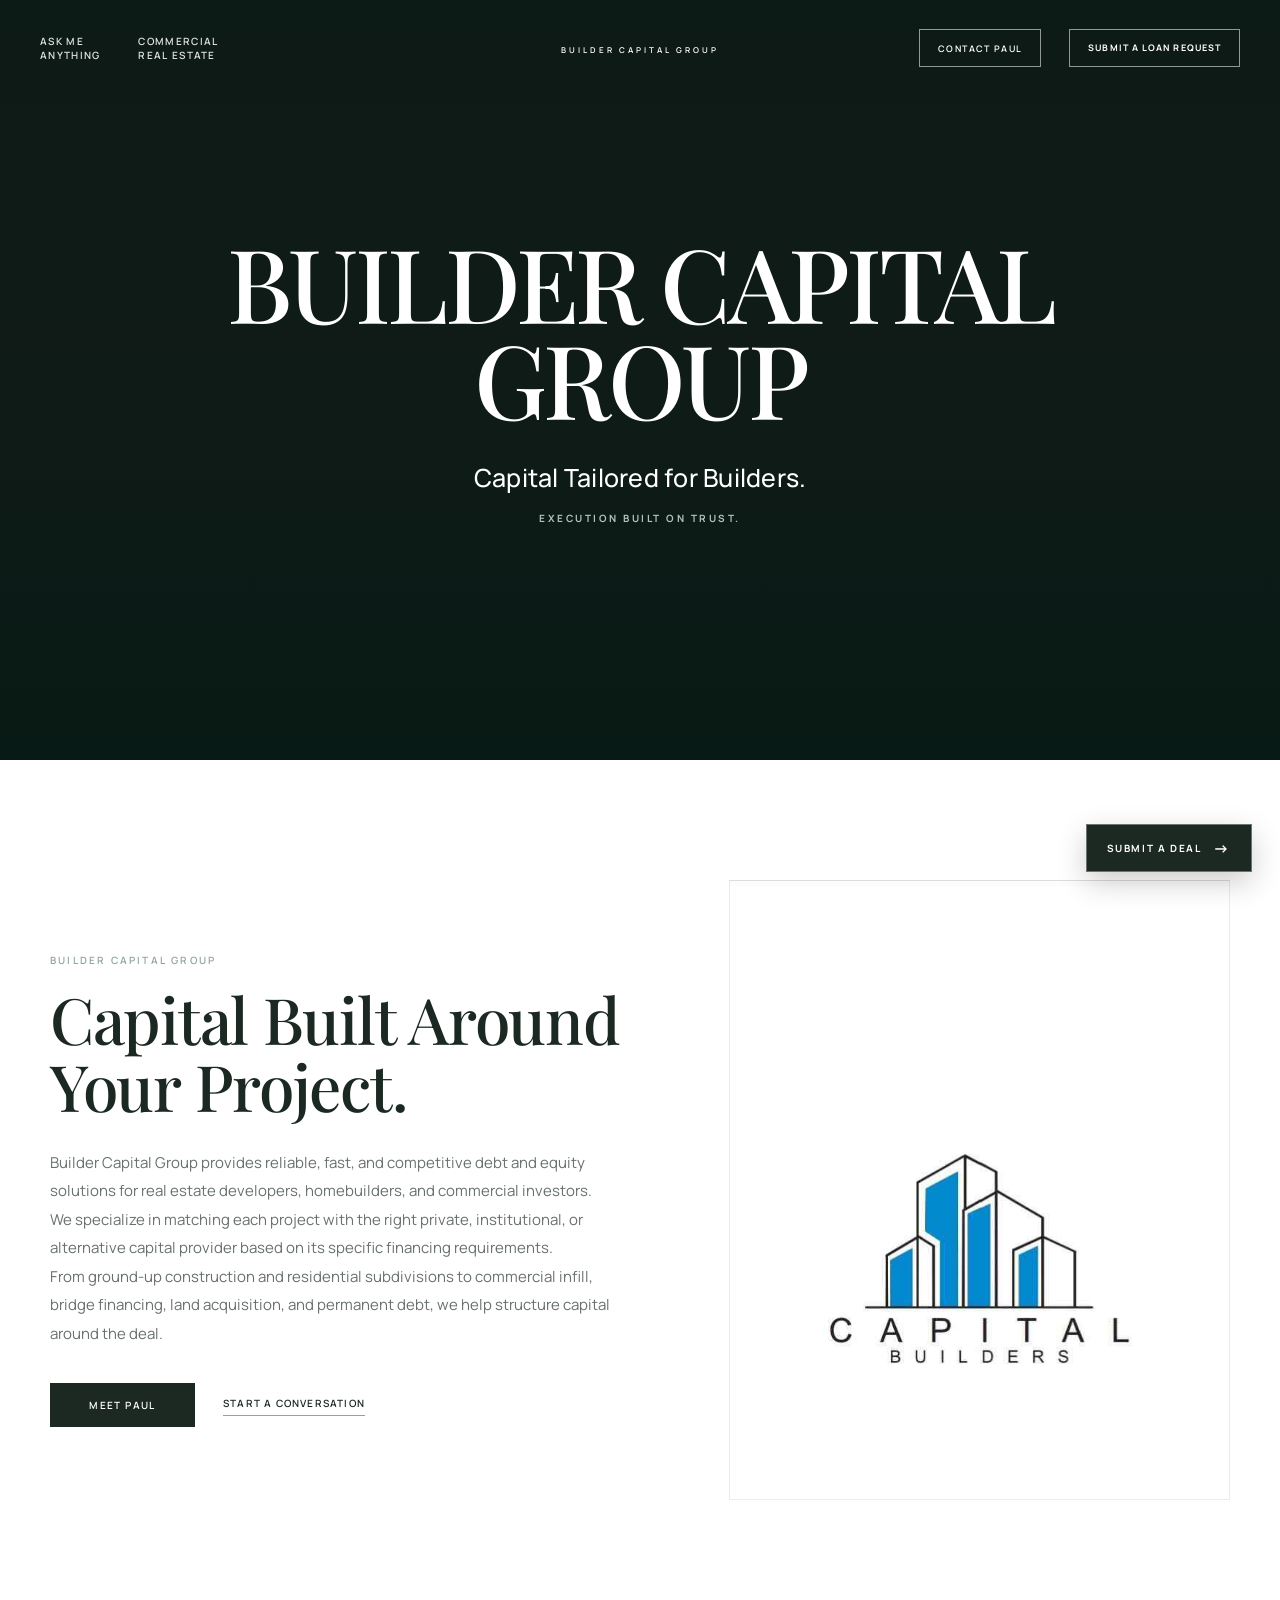
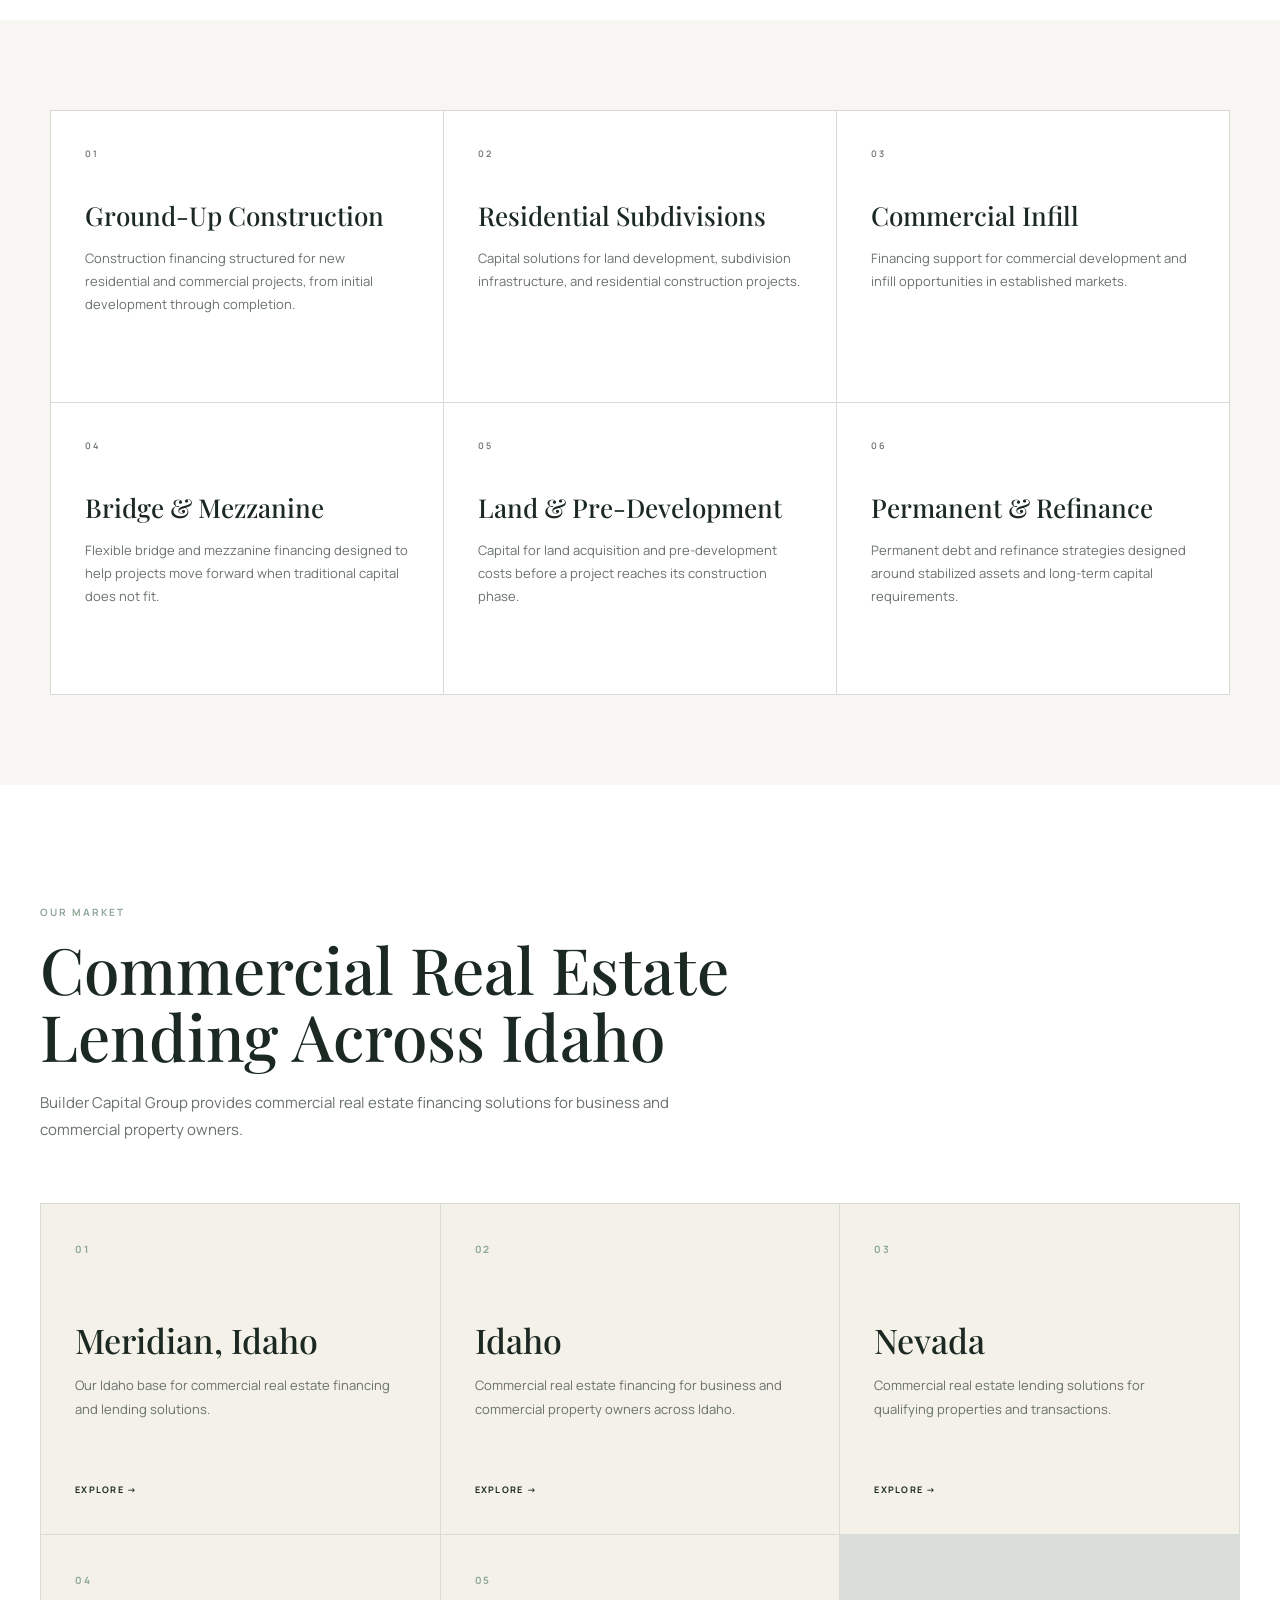
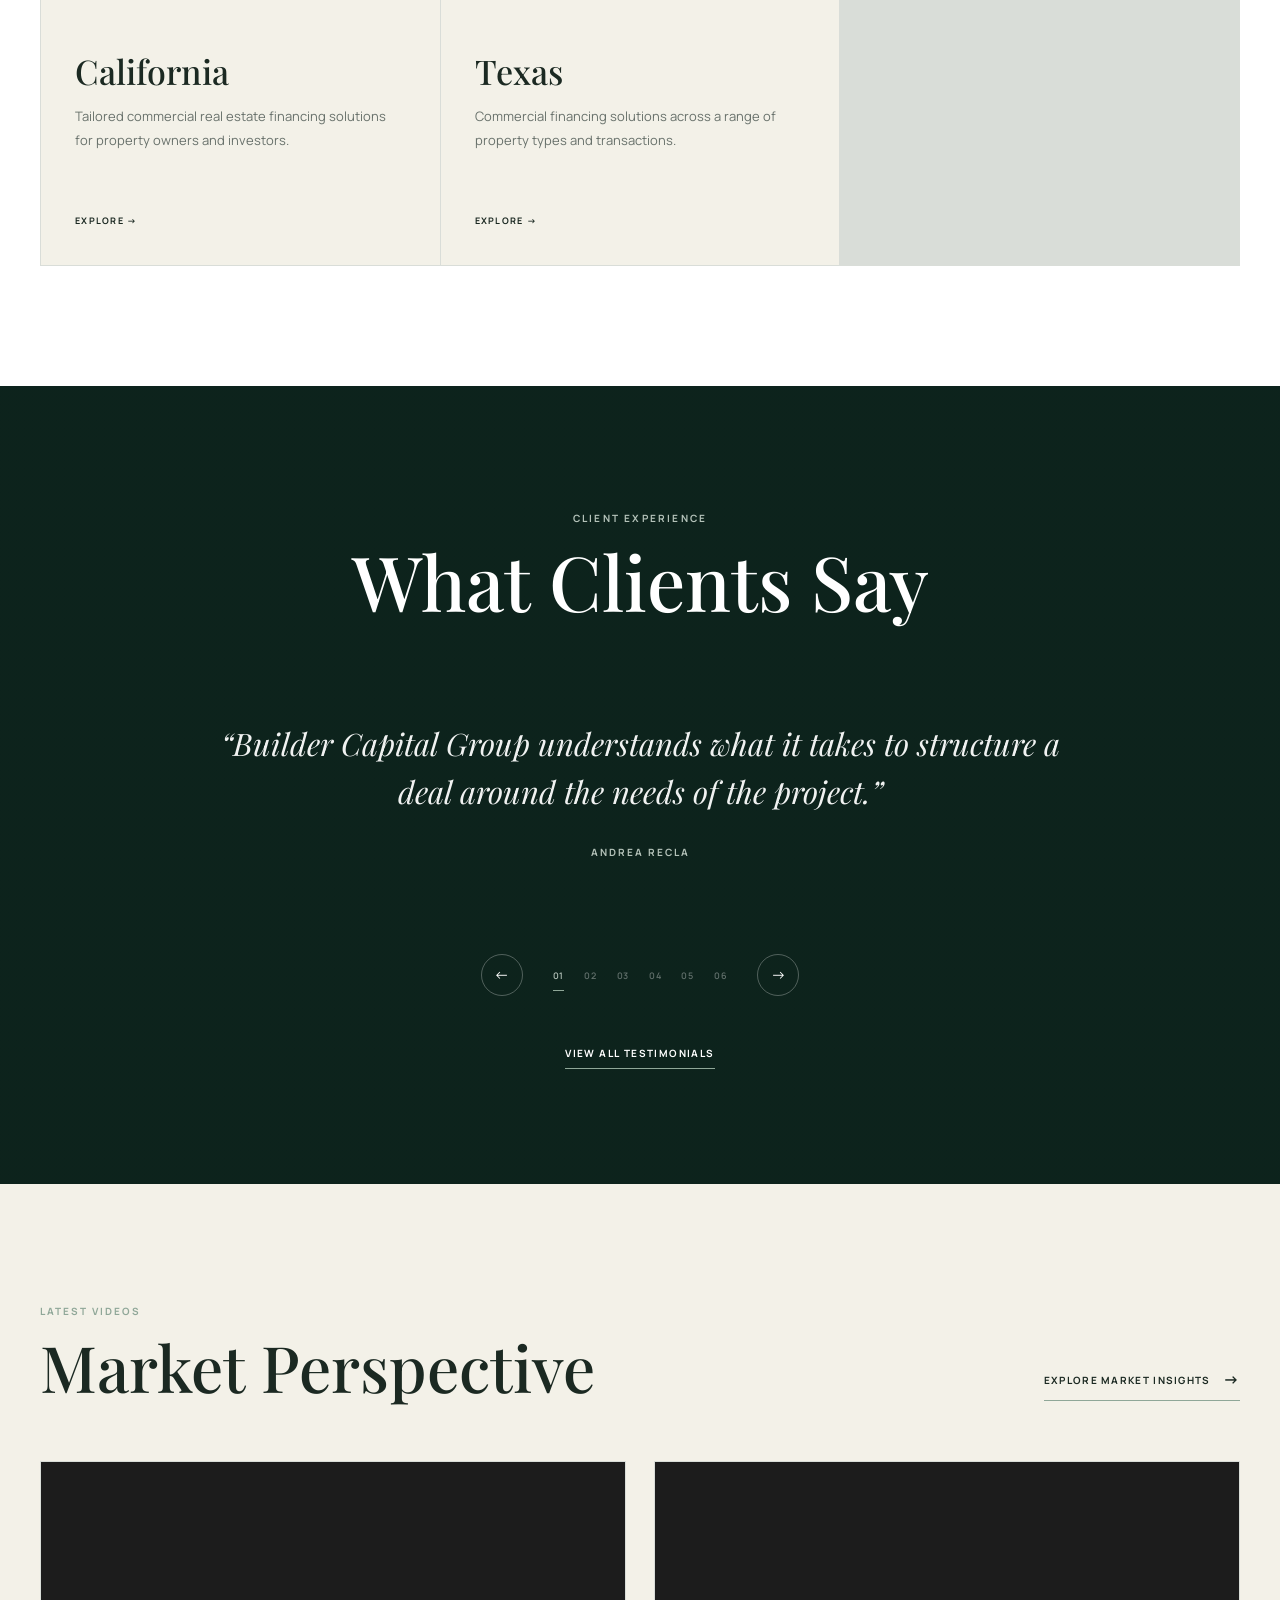
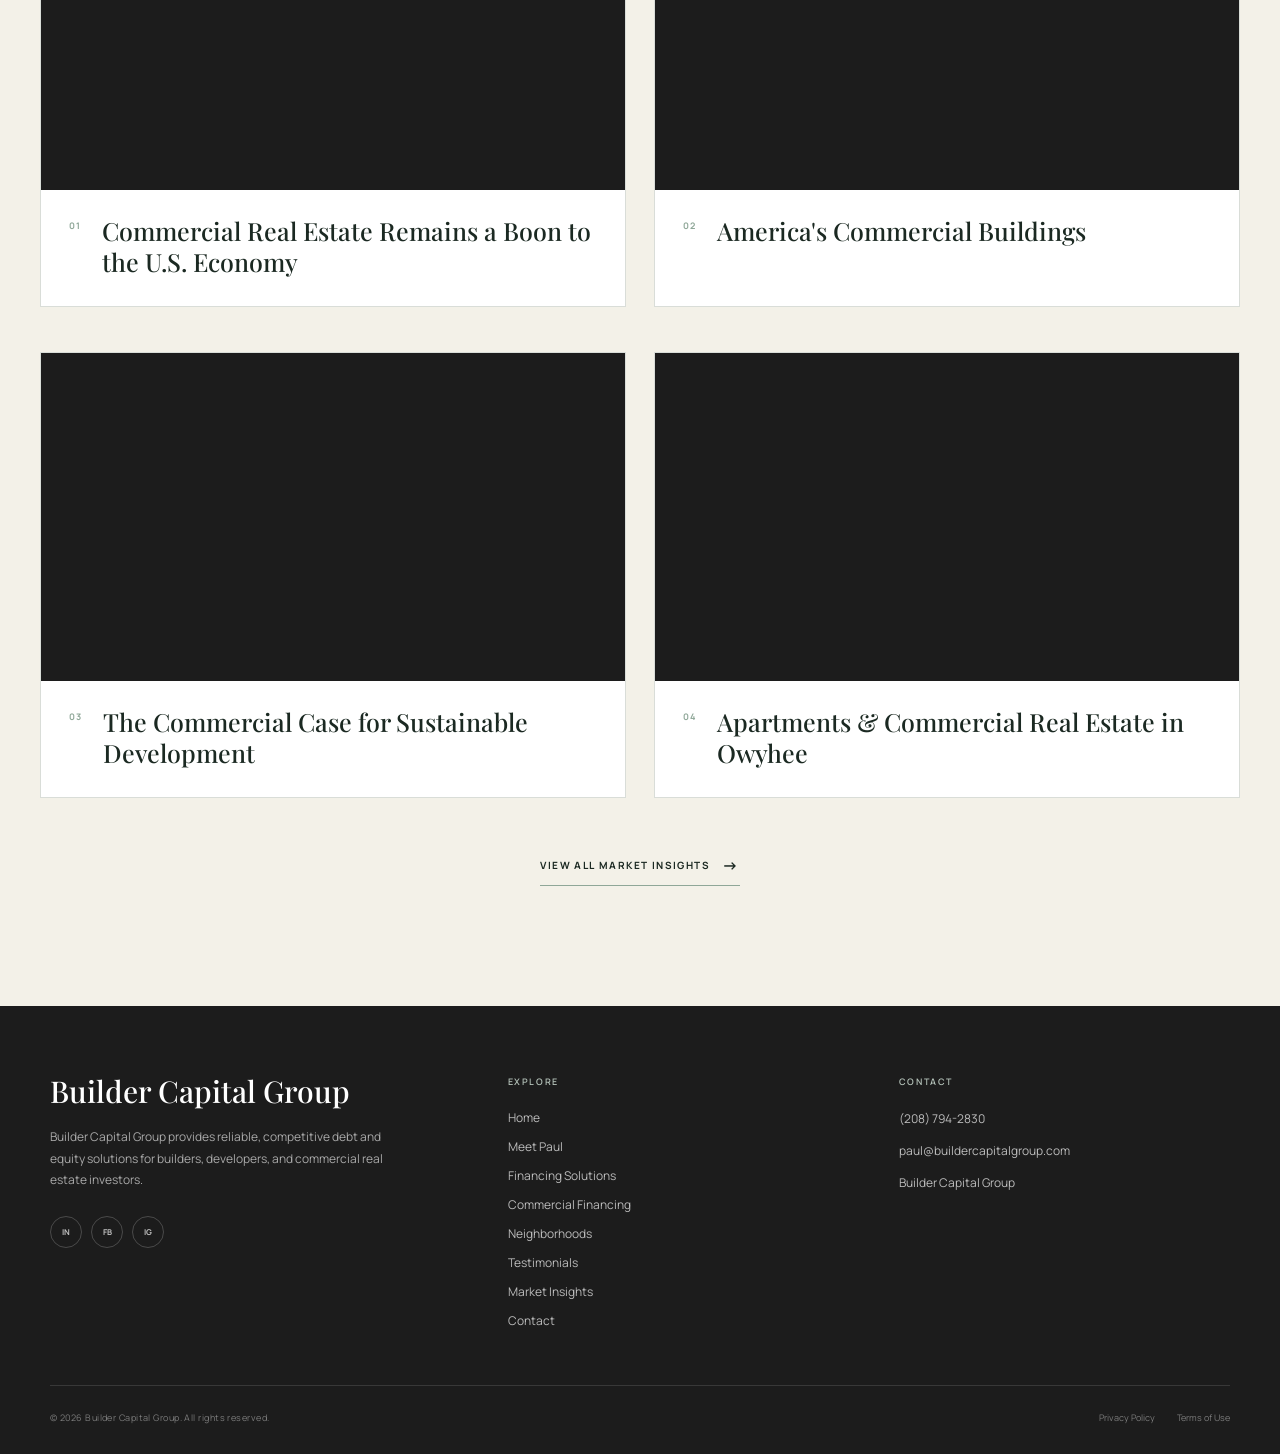
==== index.html @ c0589147 "Update website" ====
<!DOCTYPE html>
<html lang="en">

<head>
    <meta charset="UTF-8">
    <meta name="viewport" content="width=device-width, initial-scale=1.0">

    <title>Paul Anderson | Builder Capital Group</title>

    <meta
        name="description"
        content="Paul Anderson — Capital Tailored for Builders. Builder Capital Group."
    >

    <!-- Google Fonts -->
    <link rel="preconnect" href="https://fonts.googleapis.com">
    <link rel="preconnect" href="https://fonts.gstatic.com" crossorigin>

    <link
        href="https://fonts.googleapis.com/css2?family=Manrope:wght@400;500;600;700&family=Playfair+Display:wght@400;500;600;700&display=swap"
        rel="stylesheet"
    >

    <!-- Global -->
    <link rel="stylesheet" href="css/global.css">

    <!-- Header -->
    <link rel="stylesheet" href="css/header.css">

    <!-- Home Sections -->
    <link rel="stylesheet" href="css/hero.css">
    <link rel="stylesheet" href="css/about.css">
    <link rel="stylesheet" href="css/services.css">
    <link rel="stylesheet" href="css/neighborhoods.css">
    <link rel="stylesheet" href="css/testimonials.css">
    <link rel="stylesheet" href="css/featured.css">
    <link rel="stylesheet" href="css/videos.css">

    <!-- Footer -->
    <link rel="stylesheet" href="css/footer.css">
</head>


<body>

    <!-- =========================================
         HEADER
    ========================================== -->

    <header id="site-header">

        <div class="header-inner">

<div class="header-left">

    <a
        href="pages/meet-paul.html"
        class="header-link"
    >
        Ask Me<br>
        Anything
    </a>

    <a
        href="pages/commercial-financing.html"
        class="header-link"
    >
        Commercial<br>
        Real Estate
    </a>



</div>


            <a
                href="index.html"
                class="header-logo"
            >
                <span class="header-logo-name">
                    
                </span>

                <span class="header-logo-subtitle">
                    BUILDER CAPITAL GROUP
                </span>
            </a>


            <div class="header-right">

                <div class="header-dropdown">



</div>

<a
    href="tel:+12087942830"
    class="header-contact"
>
    Contact Paul
</a>

<a
    href="https://link.apisystem.tech/widget/form/ydYD1GKjwzjDTSsW3OqB"
    class="header-loan-request"
>
    Submit a Loan Request
</a>

            </div>

        </div>

    </header>


    <!-- =========================================
         MAIN
    ========================================== -->

    <main>


<section id="hero">

    <!-- HERO BACKGROUND VIDEO -->

    <video
        class="hero-video"
        autoplay
        muted
        loop
        playsinline
        preload="metadata"
    >
        <source
            src="assets/images/background.mp4"
            type="video/mp4"
        >

        Your browser does not support the video tag.
    </video>


    <!-- DARK OVERLAY -->

    <div class="hero-overlay"></div>


    <!-- HERO CONTENT -->

    <div class="hero-content">

        <h1 class="hero-title">
            BUILDER CAPITAL
            <br>
            GROUP
        </h1>

        <p class="hero-subtitle">
            Capital Tailored for Builders.
        </p>

        <p class="hero-tagline">
            Execution Built on Trust.
        </p>

    </div>

</section>



        <!-- =====================================
             ABOUT / MEET PAUL
        ====================================== -->

        <section id="about">

            <div class="about-inner">

                <div class="about-content">

                    <p class="about-eyebrow">
                        Builder Capital Group
                    </p>

                    <h2 class="about-title">
                        Capital Built Around Your Project.
                    </h2>

                    <div class="about-text">

                        <p>
                            Builder Capital Group provides reliable,
                            fast, and competitive debt and equity
                            solutions for real estate developers,
                            homebuilders, and commercial investors.
                        </p>

                        <p>
                            We specialize in matching each project
                            with the right private, institutional,
                            or alternative capital provider based
                            on its specific financing requirements.
                        </p>

                        <p>
                            From ground-up construction and residential
                            subdivisions to commercial infill, bridge
                            financing, land acquisition, and permanent
                            debt, we help structure capital around the deal.
                        </p>

                    </div>

                    <div class="about-actions">

                        <a
                            href="pages/meet-paul.html"
                            class="about-button"
                        >
                            Meet Paul
                        </a>

                        <a
                            href="pages/contact.html"
                            class="about-link"
                        >
                            Start a Conversation
                        </a>

                    </div>

                </div>


                <div class="about-image-wrap">

                    <div class="about-image">

                        <img
                            src="assets/images/paul-anderson.jpg"
                            alt="Paul Anderson"
                        >

                    </div>

                </div>

            </div>

        </section>



<!-- =====================================================
     FINANCING SOLUTIONS
====================================================== -->

<section class="services-section">

    <div class="services-inner">

        <div class="services-grid">

            <!-- 01 -->
            <article class="service-card">

                <span class="service-number">
                    01
                </span>

                <h3>
                    Ground-Up Construction
                </h3>

                <p>
                    Construction financing structured for new residential
                    and commercial projects, from initial development
                    through completion.
                </p>

            </article>


            <!-- 02 -->
            <article class="service-card">

                <span class="service-number">
                    02
                </span>

                <h3>
                    Residential Subdivisions
                </h3>

                <p>
                    Capital solutions for land development, subdivision
                    infrastructure, and residential construction projects.
                </p>

            </article>


            <!-- 03 -->
            <article class="service-card">

                <span class="service-number">
                    03
                </span>

                <h3>
                    Commercial Infill
                </h3>

                <p>
                    Financing support for commercial development and
                    infill opportunities in established markets.
                </p>

            </article>


            <!-- 04 -->
            <article class="service-card">

                <span class="service-number">
                    04
                </span>

                <h3>
                    Bridge &amp; Mezzanine
                </h3>

                <p>
                    Flexible bridge and mezzanine financing designed to
                    help projects move forward when traditional capital
                    does not fit.
                </p>

            </article>


            <!-- 05 -->
            <article class="service-card">

                <span class="service-number">
                    05
                </span>

                <h3>
                    Land &amp; Pre-Development
                </h3>

                <p>
                    Capital for land acquisition and pre-development
                    costs before a project reaches its construction phase.
                </p>

            </article>


            <!-- 06 -->
            <article class="service-card">

                <span class="service-number">
                    06
                </span>

                <h3>
                    Permanent &amp; Refinance
                </h3>

                <p>
                    Permanent debt and refinance strategies designed
                    around stabilized assets and long-term capital
                    requirements.
                </p>

            </article>

        </div>

    </div>

</section>



        <!-- =====================================
             NEIGHBORHOODS
        ====================================== -->

<section id="neighborhoods" class="neighborhoods-section">
    <div class="neighborhoods-inner">

        <div class="section-heading">
            <p class="section-eyebrow">OUR MARKET</p>
            <h2>Commercial Real Estate Lending Across Idaho</h2>
            <p class="section-intro">
                Builder Capital Group provides commercial real estate financing
                solutions for business and commercial property owners.
            </p>
        </div>

        <div class="neighborhoods-grid">

            <a href="pages/meridian-idaho.html" class="neighborhood-card">
                <div class="neighborhood-card-content">
                    <span class="neighborhood-number">01</span>
                    <h3>Meridian, Idaho</h3>
                    <p>
                        Our Idaho base for commercial real estate financing
                        and lending solutions.
                    </p>
                    <span class="neighborhood-link">EXPLORE →</span>
                </div>
            </a>

            <a href="pages/idaho.html" class="neighborhood-card">
                <div class="neighborhood-card-content">
                    <span class="neighborhood-number">02</span>
                    <h3>Idaho</h3>
                    <p>
                        Commercial real estate financing for business and
                        commercial property owners across Idaho.
                    </p>
                    <span class="neighborhood-link">EXPLORE →</span>
                </div>
            </a>

            <a href="pages/nevada.html" class="neighborhood-card">
                <div class="neighborhood-card-content">
                    <span class="neighborhood-number">03</span>
                    <h3>Nevada</h3>
                    <p>
                        Commercial real estate lending solutions for
                        qualifying properties and transactions.
                    </p>
                    <span class="neighborhood-link">EXPLORE →</span>
                </div>
            </a>

            <a href="pages/california.html" class="neighborhood-card">
                <div class="neighborhood-card-content">
                    <span class="neighborhood-number">04</span>
                    <h3>California</h3>
                    <p>
                        Tailored commercial real estate financing solutions
                        for property owners and investors.
                    </p>
                    <span class="neighborhood-link">EXPLORE →</span>
                </div>
            </a>

            <a href="pages/texas.html" class="neighborhood-card">
                <div class="neighborhood-card-content">
                    <span class="neighborhood-number">05</span>
                    <h3>Texas</h3>
                    <p>
                        Commercial financing solutions across a range of
                        property types and transactions.
                    </p>
                    <span class="neighborhood-link">EXPLORE →</span>
                </div>
            </a>

        </div>

    </div>
</section>



        <!-- =====================================
             TESTIMONIALS
        ====================================== -->

        <section id="testimonials">

            <div class="testimonials-inner">

                <p class="testimonials-eyebrow">
                    Client Experience
                </p>

                <h2 class="testimonials-title">
                    What Clients Say
                </h2>


                <div class="testimonial-slider">

                    <article class="testimonial-slide active">

                        <p class="testimonial-quote">
                            “Builder Capital Group understands
                            what it takes to structure a deal
                            around the needs of the project.”
                        </p>

                        <p class="testimonial-name">
                            Andrea Recla
                        </p>

                    </article>


                    <article class="testimonial-slide">

                        <p class="testimonial-quote">
                            “The process was clear, responsive,
                            and focused on finding the right
                            financing structure.”
                        </p>

                        <p class="testimonial-name">
                            Carolina Soto
                        </p>

                    </article>


                    <article class="testimonial-slide">

                        <p class="testimonial-quote">
                            “Having the right capital partner
                            made a meaningful difference in
                            moving our project forward.”
                        </p>

                        <p class="testimonial-name">
                            Tristen Merry
                        </p>

                    </article>


                    <article class="testimonial-slide">

                        <p class="testimonial-quote">
                            “Professional, straightforward,
                            and focused on execution.”
                        </p>

                        <p class="testimonial-name">
                            Larita Rice-Barnes
                        </p>

                    </article>


                    <article class="testimonial-slide">

                        <p class="testimonial-quote">
                            “The team helped us think through
                            the capital structure from the
                            beginning.”
                        </p>

                        <p class="testimonial-name">
                            Sunshine Larsen
                        </p>

                    </article>


                    <article class="testimonial-slide">

                        <p class="testimonial-quote">
                            “A thoughtful approach to financing
                            and a strong understanding of
                            development.”
                        </p>

                        <p class="testimonial-name">
                            Surim Kim
                        </p>

                    </article>

                </div>


                <div class="testimonial-controls">

                    <button
                        id="testimonial-prev"
                        type="button"
                        aria-label="Previous testimonial"
                    >
                        ←
                    </button>


                    <div class="testimonial-numbers">

                        <button
                            class="testimonial-number active"
                            data-testimonial="0"
                            type="button"
                        >
                            01
                        </button>

                        <button
                            class="testimonial-number"
                            data-testimonial="1"
                            type="button"
                        >
                            02
                        </button>

                        <button
                            class="testimonial-number"
                            data-testimonial="2"
                            type="button"
                        >
                            03
                        </button>

                        <button
                            class="testimonial-number"
                            data-testimonial="3"
                            type="button"
                        >
                            04
                        </button>

                        <button
                            class="testimonial-number"
                            data-testimonial="4"
                            type="button"
                        >
                            05
                        </button>

                        <button
                            class="testimonial-number"
                            data-testimonial="5"
                            type="button"
                        >
                            06
                        </button>

                    </div>


                    <button
                        id="testimonial-next"
                        type="button"
                        aria-label="Next testimonial"
                    >
                        →
                    </button>

                </div>


                <a
                    href="pages/testimonials.html"
                    class="testimonials-more"
                >
                    View All Testimonials
                </a>

            </div>

        </section>



<!-- =====================================
     VIDEOS
====================================== -->

<section id="videos">

    <div class="videos-inner">

        <div class="videos-heading">

            <div>
                <p class="videos-eyebrow">
                    Latest Videos
                </p>

                <h2 class="videos-title">
                    Market Perspective
                </h2>
            </div>

            <a
                href="pages/market-insights.html"
                class="videos-heading-link"
            >
                Explore Market Insights
                <span>→</span>
            </a>

        </div>


        <div class="videos-grid">


            <!-- VIDEO 01 -->

            <article class="video-card">

                <div class="video-frame">

                    <iframe
                        src="https://www.roomvu.com/agent/embed/paul-anderson-2110732/boma-study-commercial-real-estate-remains-a-boon-to-the-us-economy-remotion-videos-21bd"
                        title="BOMA Study - Commercial Real Estate Remains a Boon to the US Economy"
                        loading="lazy"
                        frameborder="0"
                        allow="accelerometer; autoplay; clipboard-write; encrypted-media; gyroscope; picture-in-picture"
                        allowfullscreen
                    ></iframe>

                </div>

                <div class="video-info">

                    <span class="video-number">
                        01
                    </span>

                    <h3>
                        Commercial Real Estate
                        Remains a Boon to the U.S. Economy
                    </h3>

                </div>

            </article>


            <!-- VIDEO 02 -->

            <article class="video-card">

                <div class="video-frame">

                    <iframe
                        src="https://www.roomvu.com/agent/embed/paul-anderson-2110732/americas-commercial-buildings-8aee"
                        title="America's Commercial Buildings"
                        loading="lazy"
                        frameborder="0"
                        allow="accelerometer; autoplay; clipboard-write; encrypted-media; gyroscope; picture-in-picture"
                        allowfullscreen
                    ></iframe>

                </div>

                <div class="video-info">

                    <span class="video-number">
                        02
                    </span>

                    <h3>
                        America's Commercial Buildings
                    </h3>

                </div>

            </article>


            <!-- VIDEO 03 -->

            <article class="video-card">

                <div class="video-frame">

                    <iframe
                        src="https://www.roomvu.com/agent/embed/paul-anderson-2110732/commercial-case-sustainable-remotion-videos-30d7"
                        title="Commercial Case for Sustainable Development"
                        loading="lazy"
                        frameborder="0"
                        allow="accelerometer; autoplay; clipboard-write; encrypted-media; gyroscope; picture-in-picture"
                        allowfullscreen
                    ></iframe>

                </div>

                <div class="video-info">

                    <span class="video-number">
                        03
                    </span>

                    <h3>
                        The Commercial Case for Sustainable Development
                    </h3>

                </div>

            </article>


            <!-- VIDEO 04 -->

            <article class="video-card">

                <div class="video-frame">

                    <iframe
                        src="https://www.roomvu.com/agent/embed/paul-anderson-2110732/apartments-commercial-owyhee-e713"
                        title="Apartments and Commercial Real Estate in Owyhee"
                        loading="lazy"
                        frameborder="0"
                        allow="accelerometer; autoplay; clipboard-write; encrypted-media; gyroscope; picture-in-picture"
                        allowfullscreen
                    ></iframe>

                </div>

                <div class="video-info">

                    <span class="video-number">
                        04
                    </span>

                    <h3>
                        Apartments & Commercial Real Estate
                        in Owyhee
                    </h3>

                </div>

            </article>

        </div>


        <div class="videos-bottom">

            <a
                href="pages/market-insights.html"
                class="videos-bottom-link"
            >
                View All Market Insights
                <span>→</span>
            </a>

        </div>

    </div>

</section>



    <!-- =========================================
         FOOTER
    ========================================== -->

    <footer id="site-footer">

        <div class="footer-inner">

            <div class="footer-top">


                <div class="footer-brand">

                    <a
                        href="index.html"
                        class="footer-logo"
                    >
                        <span class="footer-logo-name">
                            Builder Capital Group
                        </span>

                    </a>


                    <p class="footer-description">
                        Builder Capital Group provides reliable,
                        competitive debt and equity solutions for
                        builders, developers, and commercial real
                        estate investors.
                    </p>


                    <div class="footer-social">

                        <a
                            href="#"
                            class="footer-social-link"
                            aria-label="LinkedIn"
                        >
                            IN
                        </a>

                        <a
                            href="#"
                            class="footer-social-link"
                            aria-label="Facebook"
                        >
                            FB
                        </a>

                        <a
                            href="#"
                            class="footer-social-link"
                            aria-label="Instagram"
                        >
                            IG
                        </a>

                    </div>

                </div>


                <div class="footer-column">

                    <h3 class="footer-heading">
                        Explore
                    </h3>


                    <div class="footer-links">

                        <a
                            href="index.html"
                            class="footer-link"
                        >
                            Home
                        </a>

                        <a
                            href="pages/meet-paul.html"
                            class="footer-link"
                        >
                            Meet Paul
                        </a>

                        <a
                            href="pages/services.html"
                            class="footer-link"
                        >
                            Financing Solutions
                        </a>

                        <a
                            href="pages/commercial-financing.html"
                            class="footer-link"
                        >
                            Commercial Financing
                        </a>

                        <a
                            href="pages/neighborhoods.html"
                            class="footer-link"
                        >
                            Neighborhoods
                        </a>

                        <a
                            href="pages/testimonials.html"
                            class="footer-link"
                        >
                            Testimonials
                        </a>

                        <a
                            href="pages/market-insights.html"
                            class="footer-link"
                        >
                            Market Insights
                        </a>

                        <a
                            href="pages/contact.html"
                            class="footer-link"
                        >
                            Contact
                        </a>

                    </div>

                </div>


                <div class="footer-column">

                    <h3 class="footer-heading">
                        Contact
                    </h3>


                    <div class="footer-contact-list">

                        <a
                            href="tel:+12087942830"
                            class="footer-contact-item"
                        >
                            (208) 794-2830
                        </a>

                        <a
                            href="mailto:paul@buildercapitalgroup.com"
                            class="footer-contact-item"
                        >
                            paul@buildercapitalgroup.com
                        </a>

                        <span class="footer-contact-item">
                            Builder Capital Group
                        </span>

                    </div>

                </div>

            </div>


            <div class="footer-bottom">

                <p class="footer-copyright">
                    © 2026 Builder Capital Group.
                    All rights reserved.
                </p>


                <div class="footer-legal">

                    <a
                        href="#"
                        class="footer-legal-link"
                    >
                        Privacy Policy
                    </a>

                    <a
                        href="#"
                        class="footer-legal-link"
                    >
                        Terms of Use
                    </a>

                </div>

            </div>

        </div>

    </footer>



    <!-- =========================================
         JAVASCRIPT
    ========================================== -->

    <script src="js/main.js"></script>
    <script src="js/navigation.js"></script>
    <script src="js/testimonials.js"></script>
    <script src="js/neighborhoods.js"></script>
    <script src="js/videos.js"></script>

    <!-- FLOATING FORM BUTTON -->
<a
    href="https://link.apisystem.tech/widget/form/ydYD1GKjwzjDTSsW3OqB"
    class="floating-form-button"
>
    SUBMIT A DEAL
    <span>→</span>
</a>

</body>

</html>
---- css/global.css ----
/* =========================================
   GLOBAL RESET
========================================= */

* {
    margin: 0;
    padding: 0;
    box-sizing: border-box;
}


/* =========================================
   ROOT VARIABLES
========================================= */

:root {

    /* =====================================
       PRIMARY BRAND COLORS
    ====================================== */

    --navy: #1b2922;
    --navy-dark: #1c1c1c;

    --charcoal: #1c1c1c;

    --emerald: #435146;
    --emerald-dark: #1b2922;
    --emerald-light: #4a6958;


    /* =====================================
       LIGHT COLORS
    ====================================== */

    --white: #ffffff;

    --cream: #f3f1e8;

    --cream-dark: #e9e7dd;


    /* =====================================
       TEXT
    ====================================== */

    --text: #1c2923;

    --text-muted: #68716b;


    /* =====================================
       SOFT GREEN ACCENTS
    ====================================== */

    --gold: #8fa798;

    --gold-light: #b4c2b9;


    /* =====================================
       BORDERS
    ====================================== */

    --border: #d9ddd8;


    /* =====================================
       LAYOUT
    ====================================== */

    --max-width: 1320px;
}


/* =========================================
   HTML / BODY
========================================= */

html {
    scroll-behavior: smooth;
}

body {
    font-family: "Manrope", sans-serif;

    background: var(--white);

    color: var(--text);

    line-height: 1.6;

    overflow-x: hidden;
}


/* =========================================
   GLOBAL ELEMENTS
========================================= */

img {
    display: block;
    max-width: 100%;
}

a {
    color: inherit;
    text-decoration: none;
}

button,
input,
textarea,
select {
    font: inherit;
}

button {
    border: none;
    cursor: pointer;
}

input,
textarea,
select {
    outline: none;
}

ul,
ol {
    list-style: none;
}

section {
    width: 100%;
}


/* =========================================
   TYPOGRAPHY
========================================= */

.font-display {
    font-family: "Playfair Display", serif;
}

.font-body {
    font-family: "Manrope", sans-serif;
}

h1,
h2,
h3,
h4,
h5,
h6 {
    font-family: "Playfair Display", serif;

    font-weight: 500;
}


/* =========================================
   CONTAINER
========================================= */

.container {
    width: min(
        var(--max-width),
        calc(100% - 80px)
    );

    margin: 0 auto;
}


/* =========================================
   PAGE SPACING
========================================= */

main {
    width: 100%;
}


/* =========================================
   ACCESSIBILITY
========================================= */

button:focus-visible,
a:focus-visible,
input:focus-visible,
textarea:focus-visible,
select:focus-visible {

    outline: 2px solid var(--emerald-light);

    outline-offset: 3px;
}


/* =========================================
   SELECTION
========================================= */

::selection {

    background: var(--emerald);

    color: var(--white);
}


/* =========================================
   RESPONSIVE
========================================= */

@media (max-width: 1024px) {

    .container {
        width: min(
            var(--max-width),
            calc(100% - 60px)
        );
    }

}


@media (max-width: 768px) {

    .container {
        width: calc(100% - 40px);
    }

}


@media (max-width: 480px) {

    .container {
        width: calc(100% - 30px);
    }

}

/* =========================================
   FLOATING FORM BUTTON
========================================= */

.floating-form-button {
    position: fixed;
    right: 28px;
    bottom: 28px;

    z-index: 999;

    display: inline-flex;
    align-items: center;
    justify-content: center;
    gap: 12px;

    min-width: 145px;
    height: 48px;

    padding: 0 20px;

    background: #1b2922;
    border: 1px solid rgba(255, 255, 255, 0.35);

    color: #ffffff;

    font-family: "Manrope", sans-serif;
    font-size: 10px;
    font-weight: 700;

    letter-spacing: 0.16em;
    text-transform: uppercase;

    box-shadow: 0 10px 30px rgba(0, 0, 0, 0.2);

    transition:
        background 0.25s ease,
        transform 0.25s ease,
        box-shadow 0.25s ease;
}

.floating-form-button span {
    font-size: 16px;
    line-height: 1;

    transition: transform 0.25s ease;
}

.floating-form-button:hover {
    background: #435146;

    transform: translateY(-3px);

    box-shadow: 0 14px 35px rgba(0, 0, 0, 0.25);
}

.floating-form-button:hover span {
    transform: translateX(4px);
}


/* =========================================
   MOBILE
========================================= */

@media (max-width: 768px) {

    .floating-form-button {
        right: 18px;
        bottom: 18px;

        min-width: 125px;
        height: 44px;

        padding: 0 16px;

        font-size: 9px;
    }

}
---- css/header.css ----
/* =========================================
   HEADER
========================================= */

#site-header {
    position: fixed;
    top: 0;
    left: 0;

    width: 100%;
    height: 96px;

    z-index: 1000;

    color: #ffffff;

    transition:
        background 0.3s ease,
        box-shadow 0.3s ease,
        backdrop-filter 0.3s ease;
}


/* =========================================
   HEADER INNER
========================================= */

.header-inner {
    width: min(
        1320px,
        calc(100% - 80px)
    );

    height: 100%;
    margin: 0 auto;

    display: grid;
    grid-template-columns: 1fr auto 1fr;
    align-items: center;
}


/* =========================================
   LEFT NAVIGATION
========================================= */

.header-left {
    display: flex;
    align-items: center;
    gap: 38px;
}

.header-link {
    position: relative;

    font-family: "Manrope", sans-serif;
    font-size: 10px;
    line-height: 1.45;
    font-weight: 600;

    letter-spacing: 0.13em;
    text-transform: uppercase;

    color: rgba(255, 255, 255, 0.88);

    transition:
        color 0.25s ease,
        opacity 0.25s ease;
}

.header-link:hover {
    color: #ffffff;
    opacity: 1;
}


/* =========================================
   CENTER LOGO
========================================= */

.header-logo {
    display: flex;
    flex-direction: column;
    align-items: center;
    justify-content: center;

    min-width: 150px;

    color: #ffffff;
    text-align: center;
}

.header-logo-name {
    font-family: "Playfair Display", serif;
    font-size: 25px;
    line-height: 1;

    font-weight: 500;
    letter-spacing: 0.01em;
}

.header-logo-subtitle {
    margin-top: 4px;

    font-family: "Manrope", sans-serif;
    font-size: 8px;
    line-height: 1;

    font-weight: 600;
    letter-spacing: 0.36em;

    text-transform: uppercase;
}


/* =========================================
   RIGHT NAVIGATION
========================================= */

.header-right {
    display: flex;
    align-items: center;
    justify-content: flex-end;

    gap: 28px;
}


/* =========================================
   PHONE
========================================= */

.header-phone {
    display: flex;
    align-items: center;
    justify-content: center;

    width: 34px;
    height: 34px;

    color: #ffffff;

    transition:
        opacity 0.25s ease,
        transform 0.25s ease;
}

.header-phone:hover {
    opacity: 0.75;
    transform: translateY(-1px);
}


/* =========================================
   CONTACT BUTTON
========================================= */

.header-contact {
    display: inline-flex;
    align-items: center;
    justify-content: center;

    min-width: 112px;
    height: 38px;

    padding: 0 18px;

    border: 1px solid rgba(255, 255, 255, 0.55);

    font-family: "Manrope", sans-serif;
    font-size: 9px;
    line-height: 1;

    font-weight: 600;
    letter-spacing: 0.15em;

    text-transform: uppercase;

    color: #ffffff;
    background: transparent;

    transition:
        background 0.25s ease,
        color 0.25s ease,
        border-color 0.25s ease;
}

.header-contact:hover {
    background: #ffffff;
    border-color: #ffffff;
    color: #0b1625;
}


/* =========================================
   TABLET
========================================= */

@media (max-width: 1024px) {

    .header-inner {
        width: calc(100% - 60px);
    }

    .header-left {
        gap: 22px;
    }

    .header-right {
        gap: 18px;
    }

}


/* =========================================
   MOBILE
========================================= */

@media (max-width: 768px) {

    #site-header {
        height: 78px;
    }

    .header-inner {
        width: calc(100% - 40px);

        grid-template-columns: auto 1fr auto;
    }

    .header-left {
        gap: 0;
    }

    .header-left .header-link {
        display: none;
    }

    .header-logo {
        justify-self: center;
    }

    .header-logo-name {
        font-size: 22px;
    }

    .header-logo-subtitle {
        font-size: 7px;
        letter-spacing: 0.3em;
    }

    .header-right {
        gap: 8px;
    }

    .header-phone {
        display: none;
    }

    .header-contact {
        min-width: auto;
        height: 34px;

        padding: 0 13px;

        font-size: 8px;
        letter-spacing: 0.1em;
    }

}


/* =========================================
   SMALL MOBILE
========================================= */

@media (max-width: 480px) {

    .header-inner {
        width: calc(100% - 30px);
    }

    .header-contact {
        padding: 0 10px;
        font-size: 7px;
    }

}

/* =========================================
   SCROLLING HEADER
========================================= */

#site-header.scrolled {
    background: rgba(27, 41, 34, 0.96);

    box-shadow:
        0 8px 30px rgba(0, 0, 0, 0.12);

    backdrop-filter: blur(12px);
    -webkit-backdrop-filter: blur(12px);
}


/* =========================================
   HEADER SCROLL STATE
========================================= */

#site-header.scrolled .header-logo-name,
#site-header.scrolled .header-logo-subtitle,
#site-header.scrolled .header-link,
#site-header.scrolled .header-phone,
#site-header.scrolled .header-contact {
    color: #ffffff;
}

/* =========================================
   FINANCING DROPDOWN
========================================= */

.header-dropdown {
    position: relative;
    display: flex;
    align-items: center;
}

.header-dropdown-toggle {
    display: inline-flex;
    align-items: center;
    justify-content: center;
    gap: 7px;

    min-height: 38px;
    padding: 0 18px;

    border: 1px solid rgba(255, 255, 255, 0.55);
    background: transparent;

    font-family: "Manrope", sans-serif;
    font-size: 9px;
    line-height: 1.35;
    font-weight: 600;
    letter-spacing: 0.12em;
    text-transform: uppercase;

    color: rgba(255, 255, 255, 0.9);

    cursor: pointer;

    transition:
        background 0.25s ease,
        color 0.25s ease,
        border-color 0.25s ease;
}

.header-dropdown-toggle:hover {
    background: #ffffff;
    border-color: #ffffff;
    color: #1b2922;
}

.dropdown-arrow {
    display: inline-block;

    font-size: 13px;
    line-height: 1;

    transition: transform 0.25s ease;
}

.header-dropdown:hover .dropdown-arrow {
    transform: rotate(180deg);
}


/* =========================================
   DROPDOWN MENU
========================================= */

.header-dropdown-menu {
    position: absolute;

    top: calc(100% + 12px);
    left: 0;

    width: 270px;

    padding: 8px 0;

    background: #ffffff;

    border: 1px solid #d9ddd8;

    box-shadow:
        0 18px 45px rgba(0, 0, 0, 0.16);

    opacity: 0;
    visibility: hidden;

    transform: translateY(8px);

    transition:
        opacity 0.25s ease,
        visibility 0.25s ease,
        transform 0.25s ease;
}

.header-dropdown:hover .header-dropdown-menu {
    opacity: 1;
    visibility: visible;

    transform: translateY(0);
}


/* =========================================
   DROPDOWN LINKS
========================================= */

.header-dropdown-menu a {
    display: block;

    padding: 14px 20px;

    font-family: "Manrope", sans-serif;
    font-size: 11px;
    line-height: 1.4;
    font-weight: 600;

    letter-spacing: 0.04em;

    color: #1b2922;

    transition:
        background 0.2s ease,
        color 0.2s ease,
        padding-left 0.2s ease;
}

.header-dropdown-menu a:hover {
    background: #f3f1e8;
    color: #435146;

    padding-left: 24px;
}


/* =========================================
   SCROLLED HEADER
========================================= */

#site-header.scrolled .header-dropdown-toggle {
    color: #ffffff;
}


/* =========================================
   TABLET
========================================= */

@media (max-width: 1024px) {

    .header-dropdown-menu {
        width: 250px;
    }

}


/* =========================================
   MOBILE
========================================= */

@media (max-width: 768px) {

    .header-dropdown {
        display: none;
    }

}

.header-loan-request {
    display: inline-flex;
    align-items: center;
    justify-content: center;

    height: 38px;
    padding: 0 18px;

    border: 1px solid rgba(255, 255, 255, 0.55);

    background: transparent;
    color: #ffffff;

    font-family: "Manrope", sans-serif;
    font-size: 9px;
    font-weight: 700;
    letter-spacing: 0.12em;
    text-transform: uppercase;
    white-space: nowrap;

    transition:
        background 0.25s ease,
        color 0.25s ease,
        border-color 0.25s ease;
}

.header-loan-request:hover {
    background: #ffffff;
    border-color: #ffffff;
    color: #1b2922;
}
---- css/hero.css ----
/* =========================================
   HERO
========================================= */

#hero {
    position: relative;

    width: 100%;
    min-height: 760px;

    display: flex;
    align-items: center;
    justify-content: center;

    overflow: hidden;

    background: var(--navy-dark);

    color: var(--white);
}


/* =========================================
   BACKGROUND VIDEO
========================================= */

.hero-video {
    position: absolute;

    top: 50%;
    left: 50%;

    width: 100%;
    height: 100%;

    min-width: 100%;
    min-height: 100%;

    object-fit: cover;

    transform: translate(-50%, -50%);

    z-index: 0;
}


/* =========================================
   DARK OVERLAY
========================================= */

.hero-overlay {
    position: absolute;

    inset: 0;

    background:
        linear-gradient(
            180deg,
            rgba(3, 26, 19, 0.62) 0%,
            rgba(3, 26, 19, 0.48) 45%,
            rgba(3, 26, 19, 0.78) 100%
        );

    z-index: 1;
}


/* =========================================
   HERO CONTENT
========================================= */

.hero-content {
    position: relative;

    z-index: 2;

    width: min(
        1100px,
        calc(100% - 80px)
    );

    margin: 0 auto;

    text-align: center;
}


/* =========================================
   TITLE
========================================= */

.hero-title {
    margin: 0;

    font-family: "Playfair Display", serif;

    font-size: clamp(
        54px,
        8vw,
        118px
    );

    line-height: 0.94;

    font-weight: 500;

    letter-spacing: -0.035em;

    color: var(--white);
}


/* =========================================
   SUBTITLE
========================================= */

.hero-subtitle {
    margin-top: 34px;

    font-family: "Manrope", sans-serif;

    font-size: clamp(
        18px,
        2vw,
        25px
    );

    line-height: 1.4;

    font-weight: 500;

    letter-spacing: 0.01em;

    color: var(--white);
}


/* =========================================
   TAGLINE
========================================= */

.hero-tagline {
    margin-top: 16px;

    font-family: "Manrope", sans-serif;

    font-size: 10px;

    line-height: 1.5;

    font-weight: 700;

    letter-spacing: 0.25em;

    text-transform: uppercase;

    color: var(--gold-light);
}


/* =========================================
   TABLET
========================================= */

@media (max-width: 1024px) {

    #hero {
        min-height: 680px;
    }

    .hero-content {
        width: calc(100% - 60px);
    }

}


/* =========================================
   MOBILE
========================================= */

@media (max-width: 768px) {

    #hero {
        min-height: 650px;
    }

    .hero-content {
        width: calc(100% - 40px);
    }

    .hero-title {
        font-size: clamp(
            48px,
            13vw,
            76px
        );
    }

    .hero-subtitle {
        margin-top: 26px;

        font-size: 18px;
    }

}


/* =========================================
   SMALL MOBILE
========================================= */

@media (max-width: 480px) {

    #hero {
        min-height: 620px;
    }

    .hero-content {
        width: calc(100% - 30px);
    }

    .hero-title {
        font-size: 46px;
    }

    .hero-subtitle {
        font-size: 16px;
    }

    .hero-tagline {
        font-size: 8px;

        letter-spacing: 0.18em;
    }

}
---- css/about.css ----
/* =========================================
   ABOUT / MEET PAUL
========================================= */

#about {
    position: relative;

    padding: 120px 0;

    background: #ffffff;

    overflow: hidden;
}


/* =========================================
   ABOUT INNER
========================================= */

.about-inner {
    width: min(
        1180px,
        calc(100% - 80px)
    );

    margin: 0 auto;

    display: grid;

    grid-template-columns:
        minmax(0, 1fr)
        minmax(420px, 0.85fr);

    gap: 90px;

    align-items: center;
}


/* =========================================
   ABOUT CONTENT
========================================= */

.about-content {
    max-width: 620px;
}


/* =========================================
   EYEBROW
========================================= */

.about-eyebrow {
    margin-bottom: 18px;

    font-family: "Manrope", sans-serif;

    font-size: 10px;
    line-height: 1.4;

    font-weight: 600;

    letter-spacing: 0.22em;

    text-transform: uppercase;

    color: var(--gold);
}


/* =========================================
   TITLE
========================================= */

.about-title {
    margin-bottom: 30px;

    font-family: "Playfair Display", serif;

    font-size: clamp(
        42px,
        5vw,
        64px
    );

    line-height: 1.05;

    font-weight: 500;

    letter-spacing: -0.02em;

    color: var(--navy);
}


/* =========================================
   TEXT
========================================= */

.about-text {
    margin-bottom: 20px;

    font-family: "Manrope", sans-serif;

    font-size: 15px;

    line-height: 1.9;

    font-weight: 400;

    color: var(--text-muted);
}

.about-text:last-of-type {
    margin-bottom: 0;
}


/* =========================================
   SOCIAL LINKS
========================================= */

.about-social {
    display: flex;

    align-items: center;

    gap: 10px;

    margin-top: 34px;
}

.about-social-link {
    width: 34px;
    height: 34px;

    display: flex;

    align-items: center;
    justify-content: center;

    border: 1px solid var(--border);

    border-radius: 50%;

    font-family: "Manrope", sans-serif;

    font-size: 9px;

    font-weight: 700;

    color: var(--navy);

    background: #ffffff;

    transition:
        background 0.25s ease,
        color 0.25s ease,
        border-color 0.25s ease,
        transform 0.25s ease;
}

.about-social-link:hover {
    background: var(--navy);

    border-color: var(--navy);

    color: #ffffff;

    transform: translateY(-2px);
}


/* =========================================
   IMAGE
========================================= */

.about-image-wrap {
    position: relative;

    width: 100%;

    overflow: hidden;

    background: var(--cream);
}

.about-image-wrap::before {
    content: "";

    position: absolute;

    top: 0;
    left: 0;

    width: 100%;
    height: 100%;

    border: 1px solid rgba(11, 22, 37, 0.08);

    pointer-events: none;

    z-index: 2;
}

.about-image {
    width: 100%;

    height: 620px;

    object-fit: cover;

    object-position: center;

    transition:
        transform 0.6s ease;
}

.about-image-wrap:hover .about-image {
    transform: scale(1.025);
}


/* =========================================
   TABLET
========================================= */

@media (max-width: 1024px) {

    #about {
        padding: 100px 0;
    }

    .about-inner {
        width: calc(100% - 60px);

        grid-template-columns:
            minmax(0, 1fr)
            minmax(340px, 0.8fr);

        gap: 55px;
    }

    .about-title {
        font-size: 48px;
    }

    .about-text {
        font-size: 14px;

        line-height: 1.8;
    }

    .about-image {
        height: 540px;
    }

}


/* =========================================
   MOBILE
========================================= */

@media (max-width: 768px) {

    #about {
        padding: 75px 0;
    }

    .about-inner {
        width: calc(100% - 40px);

        display: flex;

        flex-direction: column;

        gap: 45px;

        align-items: stretch;
    }

    .about-content {
        max-width: none;
    }

    .about-eyebrow {
        margin-bottom: 14px;
    }

    .about-title {
        margin-bottom: 24px;

        font-size: 42px;
    }

    .about-text {
        font-size: 14px;

        line-height: 1.8;

        margin-bottom: 17px;
    }

    .about-social {
        margin-top: 28px;
    }

    .about-image-wrap {
        width: 100%;
    }

    .about-image {
        height: 480px;
    }

}


/* =========================================
   SMALL MOBILE
========================================= */

@media (max-width: 480px) {

    #about {
        padding: 65px 0;
    }

    .about-inner {
        width: calc(100% - 30px);

        gap: 35px;
    }

    .about-title {
        font-size: 37px;
    }

    .about-text {
        font-size: 13px;
    }

    .about-image {
        height: 400px;
    }

}

/* =========================================
   HOME ABOUT ACTIONS
========================================= */

.about-actions {
    display: flex;
    align-items: center;
    gap: 28px;
    margin-top: 35px;
}

.about-button {
    display: inline-flex;
    align-items: center;
    justify-content: center;
    min-width: 145px;
    padding: 14px 24px;
    background: var(--navy);
    color: #ffffff;
    font-family: "Manrope", sans-serif;
    font-size: 10px;
    font-weight: 600;
    letter-spacing: 0.14em;
    text-transform: uppercase;
    transition:
        background 0.25s ease,
        transform 0.25s ease;
}

.about-button:hover {
    background: var(--gold);
    transform: translateY(-2px);
}

.about-link {
    position: relative;
    padding-bottom: 5px;
    color: var(--text);
    font-family: "Manrope", sans-serif;
    font-size: 10px;
    font-weight: 600;
    letter-spacing: 0.12em;
    text-transform: uppercase;
}

.about-link::after {
    content: "";
    position: absolute;
    left: 0;
    bottom: 0;
    width: 100%;
    height: 1px;
    background: var(--gold);
    transform: scaleX(1);
    transform-origin: left;
    transition: transform 0.25s ease;
}

.about-link:hover::after {
    transform: scaleX(0);
}

@media (max-width: 768px) {
    .about-actions {
        flex-direction: column;
        align-items: flex-start;
        gap: 20px;
    }
}
---- css/services.css ----
/* =========================================
   SERVICES
========================================= */

#services {
    padding: 130px 0 110px;

    background: #f8f7f3;

    color: var(--navy);
}


/* =========================================
   INNER
========================================= */

.services-inner {
    width: min(
        1180px,
        calc(100% - 80px)
    );

    margin: 0 auto;
}


/* =========================================
   HEADING
========================================= */

.services-heading {
    max-width: 760px;

    margin: 0 auto 70px;

    text-align: center;
}

.services-eyebrow {
    margin-bottom: 16px;

    font-family: "Manrope", sans-serif;

    font-size: 10px;
    line-height: 1.4;

    font-weight: 600;

    letter-spacing: 0.22em;

    text-transform: uppercase;

    color: var(--gold);
}

.services-title {
    margin-bottom: 22px;

    font-family: "Playfair Display", serif;

    font-size: clamp(
        46px,
        5.5vw,
        68px
    );

    line-height: 1.05;

    font-weight: 500;

    letter-spacing: -0.025em;

    color: var(--navy);
}

.services-intro {
    max-width: 650px;

    margin: 0 auto;

    font-family: "Manrope", sans-serif;

    font-size: 15px;

    line-height: 1.8;

    color: var(--text-muted);
}


/* =====================================================
   SERVICES / FINANCING GRID
===================================================== */

.services-section {
    width: 100%;
    padding: 90px 0;
    background: #f7f6f2;
}

.services-inner {
    width: min(1180px, calc(100% - 80px));
    margin: 0 auto;
}

.services-grid {
    display: grid;
    grid-template-columns: repeat(3, 1fr);

    border-top: 1px solid #d8d9d5;
    border-left: 1px solid #d8d9d5;
}

.service-card {
    min-height: 292px;
    padding: 38px 34px;

    background: #ffffff;

    border-right: 1px solid #d8d9d5;
    border-bottom: 1px solid #d8d9d5;

    transition:
        background 0.3s ease,
        transform 0.3s ease;
}

.service-card:hover {
    background: #f3f1e8;
}

.service-number {
    display: block;

    margin-bottom: 42px;

    font-family: "Manrope", sans-serif;
    font-size: 9px;
    line-height: 1;
    font-weight: 600;
    letter-spacing: 0.18em;

    color: #68716b;
}

.service-card h3 {
    margin: 0 0 16px;

    font-family: "Playfair Display", serif;
    font-size: 26px;
    line-height: 1.2;
    font-weight: 500;

    color: #1b2922;
}

.service-card p {
    max-width: 360px;

    margin: 0;

    font-family: "Manrope", sans-serif;
    font-size: 13px;
    line-height: 1.75;
    font-weight: 400;

    color: #68716b;
}


/* =====================================================
   TABLET
===================================================== */

@media (max-width: 900px) {

    .services-inner {
        width: min(100% - 48px, 700px);
    }

    .services-grid {
        grid-template-columns: repeat(2, 1fr);
    }

}


/* =====================================================
   MOBILE
===================================================== */

@media (max-width: 600px) {

    .services-section {
        padding: 60px 0;
    }

    .services-inner {
        width: calc(100% - 32px);
    }

    .services-grid {
        grid-template-columns: 1fr;
    }

    .service-card {
        min-height: auto;
        padding: 30px 26px;
    }

    .service-number {
        margin-bottom: 30px;
    }

    .service-card h3 {
        font-size: 24px;
    }

}

/* =========================================
   ADVISORY SECTION
========================================= */

.services-advisory {
    margin-top: 80px;

    padding: 75px 70px;

    background: var(--navy);

    color: #ffffff;
}

.services-advisory-content {
    max-width: 760px;
}

.services-advisory .services-eyebrow {
    color: var(--gold-light);
}

.services-advisory-title {
    margin-bottom: 22px;

    font-family: "Playfair Display", serif;

    font-size: clamp(
        34px,
        4vw,
        52px
    );

    line-height: 1.1;

    font-weight: 500;

    color: #ffffff;
}

.services-advisory-text {
    max-width: 680px;

    margin-bottom: 32px;

    font-family: "Manrope", sans-serif;

    font-size: 14px;

    line-height: 1.85;

    color: rgba(255, 255, 255, 0.72);
}


/* =========================================
   BUTTON
========================================= */

.services-button {
    display: inline-flex;

    align-items: center;
    justify-content: center;

    min-width: 190px;

    height: 48px;

    padding: 0 24px;

    border: 1px solid rgba(255, 255, 255, 0.5);

    font-family: "Manrope", sans-serif;

    font-size: 9px;

    line-height: 1;

    font-weight: 600;

    letter-spacing: 0.15em;

    text-transform: uppercase;

    color: #ffffff;

    transition:
        background 0.25s ease,
        color 0.25s ease,
        border-color 0.25s ease;
}

.services-button:hover {
    background: #ffffff;

    border-color: #ffffff;

    color: var(--navy);
}


/* =========================================
   TABLET
========================================= */

@media (max-width: 1024px) {

    #services {
        padding: 105px 0 90px;
    }

    .services-inner {
        width: calc(100% - 60px);
    }

    .services-heading {
        margin-bottom: 55px;
    }

    .services-grid {
        grid-template-columns:
            repeat(2, minmax(0, 1fr));
    }

    .service-card {
        min-height: 270px;
    }

    .services-advisory {
        margin-top: 60px;

        padding: 60px 50px;
    }

}


/* =========================================
   MOBILE
========================================= */

@media (max-width: 768px) {

    #services {
        padding: 80px 0 70px;
    }

    .services-inner {
        width: calc(100% - 40px);
    }

    .services-heading {
        margin-bottom: 45px;
    }

    .services-title {
        font-size: 42px;
    }

    .services-intro {
        font-size: 14px;

        line-height: 1.75;
    }

    .services-grid {
        grid-template-columns: 1fr;
    }

    .service-card {
        min-height: auto;

        padding: 32px 28px;
    }

    .service-number {
        margin-bottom: 30px;
    }

    .service-title {
        font-size: 24px;
    }

    .service-text {
        max-width: none;
    }

    .services-advisory {
        margin-top: 45px;

        padding: 50px 30px;
    }

    .services-advisory-title {
        font-size: 36px;
    }

}


/* =========================================
   SMALL MOBILE
========================================= */

@media (max-width: 480px) {

    .services-inner {
        width: calc(100% - 30px);
    }

    .services-title {
        font-size: 37px;
    }

    .service-card {
        padding: 28px 24px;
    }

    .services-advisory {
        padding: 42px 24px;
    }

    .services-advisory-title {
        font-size: 32px;
    }

}
---- css/neighborhoods.css ----
/* =========================================
   HOMEPAGE — MARKETS
========================================= */

.neighborhoods-section {
    width: 100%;
    padding: 120px 0;
    background: var(--white);
    color: var(--text);
}

.neighborhoods-inner {
    width: min(var(--max-width), calc(100% - 80px));
    margin: 0 auto;
}


/* =========================================
   HOMEPAGE HEADING
========================================= */

.section-heading {
    max-width: 760px;
    margin-bottom: 60px;
}

.section-eyebrow {
    margin: 0 0 16px;

    font-family: "Manrope", sans-serif;
    font-size: 10px;
    line-height: 1.4;
    font-weight: 700;

    letter-spacing: 0.2em;
    text-transform: uppercase;

    color: var(--gold);
}

.section-heading h2 {
    max-width: 800px;

    margin: 0 0 20px;

    font-family: "Playfair Display", serif;
    font-size: clamp(42px, 5vw, 70px);
    line-height: 1.05;
    font-weight: 500;

    color: var(--navy);
}

.section-intro {
    max-width: 650px;

    margin: 0;

    font-family: "Manrope", sans-serif;
    font-size: 15px;
    line-height: 1.8;

    color: var(--text-muted);
}


/* =========================================
   HOMEPAGE MARKET GRID
========================================= */

.neighborhoods-grid {
    display: grid;

    grid-template-columns: repeat(3, 1fr);

    gap: 1px;

    background: var(--border);

    border: 1px solid var(--border);
}


/* =========================================
   HOMEPAGE MARKET CARD
========================================= */

.neighborhood-card {
    display: block;

    min-height: 330px;

    padding: 38px 34px;

    background: var(--cream);

    transition:
        background 0.3s ease,
        transform 0.3s ease;
}

.neighborhood-card:hover {
    background: var(--white);

    transform: translateY(-4px);

    box-shadow:
        0 18px 45px rgba(3, 26, 19, 0.10);
}

.neighborhood-card-content {
    display: flex;
    flex-direction: column;

    height: 100%;
}

.neighborhood-number {
    display: block;

    margin-bottom: 65px;

    font-family: "Manrope", sans-serif;
    font-size: 10px;
    line-height: 1.4;
    font-weight: 700;

    letter-spacing: 0.16em;

    color: var(--gold);
}

.neighborhood-card h3 {
    margin: 0 0 14px;

    font-family: "Playfair Display", serif;
    font-size: 34px;
    line-height: 1.15;
    font-weight: 500;

    color: var(--navy);
}

.neighborhood-card p {
    max-width: 400px;

    margin: 0;

    font-family: "Manrope", sans-serif;
    font-size: 13px;
    line-height: 1.8;

    color: var(--text-muted);
}

.neighborhood-link {
    display: inline-flex;
    align-items: center;
    gap: 10px;

    margin-top: auto;
    padding-top: 28px;

    font-family: "Manrope", sans-serif;
    font-size: 9px;
    line-height: 1.4;
    font-weight: 700;

    letter-spacing: 0.14em;
    text-transform: uppercase;

    color: var(--navy);

    transition:
        color 0.25s ease,
        gap 0.25s ease;
}

.neighborhood-link:hover {
    color: var(--emerald-light);
    gap: 15px;
}


/* =========================================
   HOMEPAGE TABLET
========================================= */

@media (max-width: 1024px) {

    .neighborhoods-section {
        padding: 100px 0;
    }

    .neighborhoods-inner {
        width: calc(100% - 60px);
    }

    .neighborhoods-grid {
        grid-template-columns: repeat(2, 1fr);
    }

}


/* =========================================
   HOMEPAGE MOBILE
========================================= */

@media (max-width: 768px) {

    .neighborhoods-section {
        padding: 85px 0;
    }

    .neighborhoods-inner {
        width: calc(100% - 40px);
    }

    .section-heading {
        margin-bottom: 40px;
    }

    .section-heading h2 {
        font-size: clamp(38px, 10vw, 54px);
    }

    .neighborhoods-grid {
        display: flex;

        overflow-x: auto;

        gap: 15px;

        border: 0;
        background: transparent;

        scrollbar-width: none;

        scroll-snap-type: x mandatory;
    }

    .neighborhoods-grid::-webkit-scrollbar {
        display: none;
    }

    .neighborhood-card {
        flex: 0 0 82%;

        min-height: 340px;

        scroll-snap-align: start;
    }

}


/* =========================================
   SMALL MOBILE
========================================= */

@media (max-width: 480px) {

    .neighborhoods-section {
        padding: 70px 0;
    }

    .neighborhoods-inner {
        width: calc(100% - 30px);
    }

    .neighborhood-card {
        min-height: 320px;

        padding: 30px 25px;
    }

    .neighborhood-number {
        margin-bottom: 55px;
    }

    .neighborhood-card h3 {
        font-size: 30px;
    }

}


/* =========================================================
   MARKETS PAGE — pages/neighborhoods.html
========================================================= */

.markets-hero {
    width: 100%;
    min-height: 620px;

    display: flex;
    align-items: flex-end;

    padding: 150px 0 100px;

    background: var(--navy);
    color: var(--white);
}

.markets-hero-inner {
    width: min(var(--max-width), calc(100% - 80px));
    margin: 0 auto;
}

.markets-hero .section-eyebrow {
    color: var(--gold-light);
}

.markets-hero h1 {
    max-width: 900px;

    margin: 0 0 28px;

    font-family: "Playfair Display", serif;
    font-size: clamp(48px, 6vw, 86px);
    line-height: 1.02;
    font-weight: 500;

    color: var(--white);
}

.markets-hero p:not(.section-eyebrow) {
    max-width: 650px;

    margin: 0;

    font-family: "Manrope", sans-serif;
    font-size: 16px;
    line-height: 1.8;

    color: rgba(255, 255, 255, 0.72);
}


/* =========================================
   MARKETS LIST
========================================= */

.markets-list {
    width: 100%;

    padding: 110px 0;

    background: var(--cream);
}

.markets-list-inner {
    width: min(var(--max-width), calc(100% - 80px));
    margin: 0 auto;
}

.market-item {
    display: grid;

    grid-template-columns: 90px minmax(0, 1fr) auto;

    align-items: center;

    gap: 45px;

    padding: 48px 0;

    border-top: 1px solid var(--border);
}

.market-item:last-child {
    border-bottom: 1px solid var(--border);
}

.market-number {
    font-family: "Manrope", sans-serif;
    font-size: 11px;
    font-weight: 700;

    letter-spacing: 0.16em;

    color: var(--gold);
}

.market-label {
    margin: 0 0 12px;

    font-family: "Manrope", sans-serif;
    font-size: 9px;
    font-weight: 700;

    letter-spacing: 0.18em;
    text-transform: uppercase;

    color: var(--gold);
}

.market-content h2 {
    margin: 0 0 14px;

    font-family: "Playfair Display", serif;
    font-size: clamp(32px, 4vw, 52px);
    line-height: 1.1;
    font-weight: 500;

    color: var(--navy);
}

.market-content p:last-child {
    max-width: 600px;

    margin: 0;

    font-family: "Manrope", sans-serif;
    font-size: 14px;
    line-height: 1.8;

    color: var(--text-muted);
}


/* =========================================
   MARKET BUTTON
========================================= */

.market-action {
    display: inline-flex;
    align-items: center;
    gap: 14px;

    white-space: nowrap;

    padding-bottom: 8px;

    border-bottom: 1px solid var(--gold);

    font-family: "Manrope", sans-serif;
    font-size: 10px;
    font-weight: 700;

    letter-spacing: 0.14em;
    text-transform: uppercase;

    color: var(--navy);
}

.market-action span {
    font-size: 17px;

    transition: transform 0.25s ease;
}

.market-action:hover span {
    transform: translateX(5px);
}


/* =========================================
   MARKETS CTA
========================================= */

.markets-cta {
    padding: 120px 0;

    background: var(--white);
}

.markets-cta-inner {
    width: min(var(--max-width), calc(100% - 80px));

    margin: 0 auto;

    text-align: center;
}

.markets-cta h2 {
    margin: 0 0 20px;

    font-family: "Playfair Display", serif;
    font-size: clamp(42px, 5vw, 68px);
    line-height: 1.05;
    font-weight: 500;

    color: var(--navy);
}

.markets-cta p:not(.section-eyebrow) {
    max-width: 600px;

    margin: 0 auto 35px;

    font-family: "Manrope", sans-serif;
    font-size: 15px;
    line-height: 1.8;

    color: var(--text-muted);
}


/* =========================================
   PRIMARY BUTTON
========================================= */

.primary-button {
    display: inline-flex;
    align-items: center;
    gap: 14px;

    padding: 16px 24px;

    background: var(--navy);
    border: 1px solid var(--navy);

    font-family: "Manrope", sans-serif;
    font-size: 10px;
    font-weight: 700;

    letter-spacing: 0.14em;
    text-transform: uppercase;

    color: var(--white);

    transition:
        background 0.25s ease,
        transform 0.25s ease;
}

.primary-button:hover {
    background: var(--emerald-light);

    transform: translateY(-2px);
}


/* =========================================
   MARKETS RESPONSIVE
========================================= */

@media (max-width: 1024px) {

    .markets-hero {
        min-height: 560px;
        padding: 140px 0 85px;
    }

    .markets-hero-inner,
    .markets-list-inner,
    .markets-cta-inner {
        width: calc(100% - 60px);
    }

    .market-item {
        grid-template-columns: 60px minmax(0, 1fr) auto;
        gap: 30px;
    }

}

@media (max-width: 768px) {

    .markets-hero {
        min-height: 520px;
        padding: 130px 0 70px;
    }

    .markets-hero-inner,
    .markets-list-inner,
    .markets-cta-inner {
        width: calc(100% - 40px);
    }

    .markets-hero h1 {
        font-size: clamp(42px, 11vw, 60px);
    }

    .markets-list {
        padding: 75px 0;
    }

    .market-item {
        display: block;
        padding: 38px 0;
    }

    .market-number {
        margin-bottom: 20px;
    }

    .market-content {
        margin-bottom: 28px;
    }

    .market-content h2 {
        font-size: 38px;
    }

    .markets-cta {
        padding: 85px 0;
    }

}

@media (max-width: 480px) {

    .markets-hero-inner,
    .markets-list-inner,
    .markets-cta-inner {
        width: calc(100% - 30px);
    }

    .markets-hero h1 {
        font-size: 40px;
    }

    .market-content h2 {
        font-size: 34px;
    }

    .markets-cta h2 {
        font-size: 40px;
    }

}

/* =========================================================
   FULL RESPONSIVE OVERRIDE
   Desktop → Laptop → Tablet → Mobile → Small Mobile
========================================================= */

/* -----------------------------------------
   LARGE LAPTOP / SMALL DESKTOP
----------------------------------------- */

@media (max-width: 1200px) {

    .neighborhoods-inner,
    .markets-hero-inner,
    .markets-list-inner,
    .markets-cta-inner {
        width: calc(100% - 60px);
    }

    .neighborhoods-grid {
        grid-template-columns: repeat(3, minmax(0, 1fr));
    }

    .neighborhood-card {
        min-height: 310px;
        padding: 32px 28px;
    }

    .neighborhood-card h3 {
        font-size: 30px;
    }

    .market-item {
        gap: 30px;
    }

}


/* -----------------------------------------
   LAPTOP
----------------------------------------- */

@media (max-width: 1100px) {

    .neighborhoods-section {
        padding: 100px 0;
    }

    .neighborhoods-grid {
        grid-template-columns: repeat(2, minmax(0, 1fr));
    }

    .section-heading h2 {
        font-size: clamp(40px, 5vw, 60px);
    }

    .markets-hero {
        min-height: 560px;
    }

    .markets-hero h1 {
        font-size: clamp(46px, 6vw, 72px);
    }

    .market-item {
        grid-template-columns: 55px minmax(0, 1fr) auto;
        gap: 25px;
    }

}


/* -----------------------------------------
   TABLET — LANDSCAPE
----------------------------------------- */

@media (max-width: 900px) {

    .neighborhoods-inner,
    .markets-hero-inner,
    .markets-list-inner,
    .markets-cta-inner {
        width: calc(100% - 48px);
    }

    .neighborhoods-section {
        padding: 90px 0;
    }

    .neighborhoods-grid {
        grid-template-columns: repeat(2, minmax(0, 1fr));
    }

    .neighborhood-card {
        min-height: 300px;
    }

    .neighborhood-number {
        margin-bottom: 45px;
    }

    .neighborhood-card h3 {
        font-size: 28px;
    }

    .markets-hero {
        min-height: 500px;
        padding: 130px 0 75px;
    }

    .markets-hero h1 {
        font-size: clamp(42px, 7vw, 62px);
    }

    .markets-list {
        padding: 80px 0;
    }

    .market-item {
        grid-template-columns: 50px minmax(0, 1fr);
    }

    .market-action {
        grid-column: 2;
        justify-self: start;
        margin-top: 5px;
    }

}


/* -----------------------------------------
   TABLET — PORTRAIT
----------------------------------------- */

@media (max-width: 768px) {

    .neighborhoods-inner,
    .markets-hero-inner,
    .markets-list-inner,
    .markets-cta-inner {
        width: calc(100% - 40px);
    }


    /* Homepage */

    .neighborhoods-section {
        padding: 75px 0;
    }

    .section-heading {
        max-width: 100%;
        margin-bottom: 38px;
    }

    .section-heading h2 {
        font-size: clamp(36px, 8vw, 52px);
        line-height: 1.08;
    }

    .section-intro {
        font-size: 14px;
        line-height: 1.75;
    }

    .neighborhoods-grid {
        display: grid;
        grid-template-columns: 1fr;
        gap: 14px;

        background: transparent;
        border: 0;
    }

    .neighborhood-card {
        width: 100%;
        min-height: 0;

        padding: 30px;
    }

    .neighborhood-card-content {
        min-height: 250px;
    }

    .neighborhood-number {
        margin-bottom: 50px;
    }

    .neighborhood-card h3 {
        font-size: 30px;
    }

    .neighborhood-card p {
        font-size: 13px;
    }


    /* Markets page */

    .markets-hero {
        min-height: 500px;
        padding: 125px 0 65px;
    }

    .markets-hero h1 {
        font-size: clamp(40px, 9vw, 58px);
    }

    .markets-hero p:not(.section-eyebrow) {
        font-size: 14px;
    }

    .markets-list {
        padding: 70px 0;
    }

    .market-item {
        display: block;
        padding: 35px 0;
    }

    .market-number {
        margin-bottom: 18px;
    }

    .market-content {
        margin-bottom: 25px;
    }

    .market-content h2 {
        font-size: clamp(32px, 8vw, 44px);
    }

    .market-content p:last-child {
        font-size: 13px;
    }

    .market-action {
        display: inline-flex;
        margin: 0;
    }

    .markets-cta {
        padding: 75px 0;
    }

}


/* -----------------------------------------
   LARGE PHONE
----------------------------------------- */

@media (max-width: 600px) {

    .neighborhoods-inner,
    .markets-hero-inner,
    .markets-list-inner,
    .markets-cta-inner {
        width: calc(100% - 32px);
    }

    .neighborhoods-section {
        padding: 65px 0;
    }

    .section-heading {
        margin-bottom: 32px;
    }

    .section-heading h2 {
        font-size: clamp(34px, 9vw, 48px);
    }

    .section-intro {
        font-size: 13px;
    }

    .neighborhood-card {
        padding: 26px;
    }

    .neighborhood-card-content {
        min-height: 235px;
    }

    .neighborhood-number {
        margin-bottom: 42px;
    }

    .neighborhood-card h3 {
        font-size: 28px;
    }


    .markets-hero {
        min-height: 470px;
        padding: 115px 0 55px;
    }

    .markets-hero h1 {
        font-size: clamp(36px, 10vw, 52px);
    }

    .markets-list {
        padding: 60px 0;
    }

    .market-content h2 {
        font-size: 34px;
    }

    .markets-cta {
        padding: 65px 0;
    }

    .markets-cta h2 {
        font-size: 40px;
    }

}


/* -----------------------------------------
   STANDARD PHONE
----------------------------------------- */

@media (max-width: 480px) {

    .neighborhoods-inner,
    .markets-hero-inner,
    .markets-list-inner,
    .markets-cta-inner {
        width: calc(100% - 28px);
    }

    .neighborhoods-section {
        padding: 58px 0;
    }

    .section-eyebrow {
        font-size: 9px;
        letter-spacing: 0.17em;
    }

    .section-heading h2 {
        font-size: 36px;
    }

    .neighborhood-card {
        padding: 24px;
    }

    .neighborhood-card-content {
        min-height: 220px;
    }

    .neighborhood-number {
        margin-bottom: 38px;
    }

    .neighborhood-card h3 {
        font-size: 26px;
    }

    .neighborhood-card p {
        font-size: 12px;
        line-height: 1.7;
    }

    .neighborhood-link {
        padding-top: 22px;
        font-size: 8px;
    }


    /* Markets */

    .markets-hero {
        min-height: 450px;
        padding: 105px 0 50px;
    }

    .markets-hero h1 {
        font-size: 36px;
        line-height: 1.06;
    }

    .markets-hero p:not(.section-eyebrow) {
        font-size: 13px;
        line-height: 1.7;
    }

    .market-item {
        padding: 30px 0;
    }

    .market-content h2 {
        font-size: 31px;
    }

    .market-content p:last-child {
        font-size: 12px;
        line-height: 1.7;
    }

    .market-action {
        font-size: 8px;
        letter-spacing: 0.12em;
    }

    .markets-cta {
        padding: 60px 0;
    }

    .markets-cta h2 {
        font-size: 36px;
    }

    .markets-cta p:not(.section-eyebrow) {
        font-size: 13px;
    }

}


/* -----------------------------------------
   SMALL PHONE — 360px / 375px
----------------------------------------- */

@media (max-width: 375px) {

    .neighborhoods-inner,
    .markets-hero-inner,
    .markets-list-inner,
    .markets-cta-inner {
        width: calc(100% - 24px);
    }

    .neighborhoods-section {
        padding: 50px 0;
    }

    .section-heading h2 {
        font-size: 32px;
    }

    .section-intro {
        font-size: 12px;
    }

    .neighborhood-card {
        padding: 22px;
    }

    .neighborhood-card-content {
        min-height: 210px;
    }

    .neighborhood-card h3 {
        font-size: 24px;
    }

    .neighborhood-card p {
        font-size: 11px;
    }

    .neighborhood-link {
        font-size: 8px;
    }


    .markets-hero {
        min-height: 430px;
        padding: 100px 0 45px;
    }

    .markets-hero h1 {
        font-size: 32px;
    }

    .markets-hero p:not(.section-eyebrow) {
        font-size: 12px;
    }

    .markets-list {
        padding: 50px 0;
    }

    .market-content h2 {
        font-size: 28px;
    }

    .market-content p:last-child {
        font-size: 11px;
    }

    .market-action {
        font-size: 7px;
    }

    .markets-cta {
        padding: 50px 0;
    }

    .markets-cta h2 {
        font-size: 32px;
    }

}


/* -----------------------------------------
   EXTRA SMALL — 320px
----------------------------------------- */

@media (max-width: 320px) {

    .neighborhoods-inner,
    .markets-hero-inner,
    .markets-list-inner,
    .markets-cta-inner {
        width: calc(100% - 20px);
    }

    .section-heading h2 {
        font-size: 29px;
    }

    .neighborhood-card {
        padding: 20px;
    }

    .neighborhood-card h3 {
        font-size: 22px;
    }

    .markets-hero h1 {
        font-size: 29px;
    }

    .market-content h2 {
        font-size: 25px;
    }

}


/* -----------------------------------------
   PREVENT HORIZONTAL OVERFLOW
----------------------------------------- */

html,
body {
    max-width: 100%;
    overflow-x: hidden;
}

img,
video,
iframe {
    max-width: 100%;
}

*,
*::before,
*::after {
    box-sizing: border-box;
}
---- css/testimonials.css ----
/* =========================================
   TESTIMONIALS
========================================= */

#testimonials {
    position: relative;

    width: 100%;
    min-height: 720px;

    padding: 125px 0 115px;

    background:
        linear-gradient(
            rgba(3, 26, 19, 0.96),
            rgba(3, 26, 19, 0.96)
        ),
        url("../assets/images/testimonials/testimonials-bg.jpg");

    background-position: center;
    background-size: cover;
    background-repeat: no-repeat;

    color: var(--white);

    overflow: hidden;
}


/* =========================================
   INNER
========================================= */

.testimonials-inner {
    width: min(
        1050px,
        calc(100% - 80px)
    );

    min-height: 480px;

    margin: 0 auto;

    display: flex;
    flex-direction: column;
    align-items: center;
    justify-content: center;

    text-align: center;
}


/* =========================================
   EYEBROW
========================================= */

.testimonials-eyebrow {
    margin-bottom: 18px;

    font-family: "Manrope", sans-serif;
    font-size: 10px;
    line-height: 1.4;
    font-weight: 700;

    letter-spacing: 0.22em;
    text-transform: uppercase;

    color: var(--gold-light);
}


/* =========================================
   TITLE
========================================= */

.testimonials-title {
    margin-bottom: 75px;

    font-family: "Playfair Display", serif;
    font-size: clamp(48px, 6vw, 76px);
    line-height: 1;
    font-weight: 500;

    color: var(--white);
}


/* =========================================
   SLIDER
========================================= */

.testimonial-slider {
    position: relative;

    width: 100%;
    min-height: 190px;

    display: flex;
    align-items: center;
    justify-content: center;
}


/* =========================================
   SLIDE
========================================= */

.testimonial-slide {
    display: none;

    width: 100%;
    max-width: 900px;

    margin: 0 auto;

    opacity: 0;
}

.testimonial-slide.active {
    display: block;

    animation: testimonialFadeIn 0.45s ease forwards;
}


@keyframes testimonialFadeIn {

    from {
        opacity: 0;
        transform: translateY(8px);
    }

    to {
        opacity: 1;
        transform: translateY(0);
    }

}


/* =========================================
   QUOTE
========================================= */

.testimonial-quote {
    max-width: 900px;

    margin: 0 auto 30px;

    font-family: "Playfair Display", serif;
    font-size: clamp(22px, 2.5vw, 31px);
    line-height: 1.55;
    font-weight: 400;
    font-style: italic;

    color: rgba(255, 255, 255, 0.94);
}


/* =========================================
   NAME
========================================= */

.testimonial-name {
    margin-top: 25px;

    font-family: "Manrope", sans-serif;
    font-size: 10px;
    line-height: 1.5;
    font-weight: 700;

    letter-spacing: 0.2em;
    text-transform: uppercase;

    color: var(--gold-light);
}


/* =========================================
   CONTROLS
========================================= */

.testimonial-controls {
    display: flex;
    align-items: center;
    justify-content: center;

    gap: 30px;

    margin-top: 70px;
}


/* =========================================
   PREVIOUS / NEXT BUTTON
========================================= */

#testimonial-prev,
#testimonial-next {
    display: flex;
    align-items: center;
    justify-content: center;

    width: 42px;
    height: 42px;

    flex-shrink: 0;

    border: 1px solid rgba(255, 255, 255, 0.28);
    border-radius: 50%;

    background: transparent;

    color: var(--white);

    font-family: "Manrope", sans-serif;
    font-size: 15px;

    transition:
        background 0.25s ease,
        border-color 0.25s ease,
        color 0.25s ease,
        transform 0.25s ease;
}

#testimonial-prev:hover,
#testimonial-next:hover {
    background: var(--gold);
    border-color: var(--gold);

    color: var(--navy);

    transform: translateY(-2px);
}


/* =========================================
   NUMBERS
========================================= */

.testimonial-numbers {
    display: flex;
    align-items: center;
    justify-content: center;

    gap: 20px;
}


.testimonial-number {
    position: relative;

    padding: 4px 0;

    background: transparent;

    color: rgba(255, 255, 255, 0.35);

    font-family: "Manrope", sans-serif;
    font-size: 9px;
    line-height: 1.5;
    font-weight: 600;

    letter-spacing: 0.08em;

    transition:
        color 0.25s ease,
        transform 0.25s ease;
}

.testimonial-number:hover {
    color: rgba(255, 255, 255, 0.75);
}

.testimonial-number.active {
    color: var(--gold-light);
}

.testimonial-number.active::after {
    content: "";

    position: absolute;

    left: 0;
    right: 0;
    bottom: -5px;

    height: 1px;

    background: var(--gold);
}


/* =========================================
   VIEW ALL LINK
========================================= */

.testimonials-more {
    display: inline-flex;
    align-items: center;

    margin-top: 50px;
    padding-bottom: 7px;

    border-bottom: 1px solid var(--gold);

    font-family: "Manrope", sans-serif;
    font-size: 10px;
    line-height: 1.5;
    font-weight: 700;

    letter-spacing: 0.14em;
    text-transform: uppercase;

    color: var(--white);

    transition:
        color 0.25s ease,
        border-color 0.25s ease;
}

.testimonials-more:hover {
    color: var(--gold-light);
}


/* =========================================
   TABLET
========================================= */

@media (max-width: 1024px) {

    #testimonials {
        min-height: 650px;

        padding: 105px 0 95px;
    }

    .testimonials-inner {
        width: calc(100% - 60px);
    }

    .testimonials-title {
        margin-bottom: 60px;
    }

    .testimonial-quote {
        max-width: 760px;
    }

}


/* =========================================
   MOBILE
========================================= */

@media (max-width: 768px) {

    #testimonials {
        min-height: 620px;

        padding: 85px 0 80px;
    }

    .testimonials-inner {
        width: calc(100% - 40px);
        min-height: 450px;
    }

    .testimonials-title {
        margin-bottom: 50px;

        font-size: clamp(42px, 11vw, 58px);
    }

    .testimonial-slider {
        min-height: 230px;
    }

    .testimonial-quote {
        font-size: 22px;
        line-height: 1.5;
    }

    .testimonial-controls {
        gap: 18px;
        margin-top: 45px;
    }

    .testimonial-numbers {
        gap: 12px;
    }

    .testimonial-number {
        font-size: 8px;
    }

    #testimonial-prev,
    #testimonial-next {
        width: 38px;
        height: 38px;
    }

    .testimonials-more {
        margin-top: 38px;
    }

}


/* =========================================
   SMALL MOBILE
========================================= */

@media (max-width: 480px) {

    #testimonials {
        padding: 75px 0 70px;
    }

    .testimonials-inner {
        width: calc(100% - 30px);
    }

    .testimonials-eyebrow {
        font-size: 9px;
    }

    .testimonials-title {
        margin-bottom: 40px;

        font-size: 40px;
    }

    .testimonial-slider {
        min-height: 250px;
    }

    .testimonial-quote {
        font-size: 20px;
        line-height: 1.5;
    }

    .testimonial-controls {
        gap: 12px;
        margin-top: 35px;
    }

    .testimonial-numbers {
        gap: 8px;
    }

    #testimonial-prev,
    #testimonial-next {
        width: 35px;
        height: 35px;
    }

    .testimonials-more {
        margin-top: 30px;
        font-size: 9px;
    }

}
---- css/featured.css ----
/* =========================================
   FEATURED / MARKET INSIGHTS
========================================= */

#featured {
    padding: 120px 0;

    background: #ffffff;

    overflow: hidden;
}


/* =========================================
   INNER
========================================= */

.featured-inner {
    width: min(
        1180px,
        calc(100% - 80px)
    );

    margin: 0 auto;
}


/* =========================================
   HEADING
========================================= */

.featured-heading {
    max-width: 760px;

    margin: 0 auto 60px;

    text-align: center;
}

.featured-eyebrow {
    margin-bottom: 15px;

    font-family: "Manrope", sans-serif;

    font-size: 10px;

    line-height: 1.4;

    font-weight: 600;

    letter-spacing: 0.22em;

    text-transform: uppercase;

    color: var(--gold);
}

.featured-title {
    margin-bottom: 20px;

    font-family: "Playfair Display", serif;

    font-size: clamp(
        46px,
        5.5vw,
        68px
    );

    line-height: 1.05;

    font-weight: 500;

    letter-spacing: -0.025em;

    color: var(--navy);
}

.featured-intro {
    max-width: 680px;

    margin: 0 auto;

    font-family: "Manrope", sans-serif;

    font-size: 14px;

    line-height: 1.8;

    color: var(--text-muted);
}


/* =========================================
   ARTICLE GRID
========================================= */

.featured-grid {
    display: grid;

    grid-template-columns:
        repeat(2, minmax(0, 1fr));

    gap: 24px;
}


/* =========================================
   ARTICLE CARD
========================================= */

.featured-card {
    min-height: 300px;

    display: flex;

    align-items: flex-end;

    background: var(--cream);

    border: 1px solid var(--border);

    transition:
        transform 0.3s ease,
        box-shadow 0.3s ease;
}

.featured-card:hover {
    transform: translateY(-4px);

    box-shadow:
        0 18px 45px rgba(11, 22, 37, 0.08);
}


/* =========================================
   CARD CONTENT
========================================= */

.featured-card-content {
    width: 100%;

    padding: 38px;
}

.featured-category {
    display: block;

    margin-bottom: 15px;

    font-family: "Manrope", sans-serif;

    font-size: 9px;

    line-height: 1.4;

    font-weight: 600;

    letter-spacing: 0.18em;

    text-transform: uppercase;

    color: var(--gold);
}

.featured-card-title {
    max-width: 480px;

    margin-bottom: 15px;

    font-family: "Playfair Display", serif;

    font-size: 29px;

    line-height: 1.2;

    font-weight: 500;

    color: var(--navy);
}

.featured-card-text {
    max-width: 500px;

    margin-bottom: 25px;

    font-family: "Manrope", sans-serif;

    font-size: 13px;

    line-height: 1.75;

    color: var(--text-muted);
}


/* =========================================
   READ MORE
========================================= */

.featured-link {
    display: inline-flex;

    align-items: center;

    padding-bottom: 5px;

    border-bottom: 1px solid var(--navy);

    font-family: "Manrope", sans-serif;

    font-size: 9px;

    line-height: 1;

    font-weight: 700;

    letter-spacing: 0.16em;

    text-transform: uppercase;

    color: var(--navy);

    transition:
        color 0.25s ease,
        border-color 0.25s ease;
}

.featured-link:hover {
    color: var(--gold);

    border-color: var(--gold);
}


/* =========================================
   CTA
========================================= */

.featured-cta {
    margin-top: 70px;

    padding: 65px 70px;

    text-align: center;

    background: var(--navy);

    color: #ffffff;
}

.featured-cta-title {
    margin-bottom: 15px;

    font-family: "Playfair Display", serif;

    font-size: 38px;

    line-height: 1.15;

    font-weight: 500;

    color: #ffffff;
}

.featured-cta-text {
    max-width: 620px;

    margin: 0 auto 28px;

    font-family: "Manrope", sans-serif;

    font-size: 13px;

    line-height: 1.8;

    color: rgba(255, 255, 255, 0.72);
}


/* =========================================
   CTA BUTTON
========================================= */

.featured-button {
    display: inline-flex;

    align-items: center;
    justify-content: center;

    min-width: 160px;

    height: 46px;

    padding: 0 22px;

    border: 1px solid rgba(255, 255, 255, 0.5);

    font-family: "Manrope", sans-serif;

    font-size: 9px;

    line-height: 1;

    font-weight: 600;

    letter-spacing: 0.15em;

    text-transform: uppercase;

    color: #ffffff;

    transition:
        background 0.25s ease,
        color 0.25s ease,
        border-color 0.25s ease;
}

.featured-button:hover {
    background: #ffffff;

    border-color: #ffffff;

    color: var(--navy);
}


/* =========================================
   TABLET
========================================= */

@media (max-width: 1024px) {

    #featured {
        padding: 100px 0;
    }

    .featured-inner {
        width: calc(100% - 60px);
    }

    .featured-heading {
        margin-bottom: 50px;
    }

    .featured-card {
        min-height: 280px;
    }

    .featured-card-content {
        padding: 30px;
    }

    .featured-card-title {
        font-size: 26px;
    }

    .featured-cta {
        margin-top: 55px;

        padding: 55px 45px;
    }

}


/* =========================================
   MOBILE
========================================= */

@media (max-width: 768px) {

    #featured {
        padding: 80px 0;
    }

    .featured-inner {
        width: calc(100% - 40px);
    }

    .featured-heading {
        margin-bottom: 40px;
    }

    .featured-title {
        font-size: 42px;
    }

    .featured-intro {
        font-size: 13px;
    }

    .featured-grid {
        grid-template-columns: 1fr;

        gap: 18px;
    }

    .featured-card {
        min-height: auto;
    }

    .featured-card-content {
        padding: 30px 26px;
    }

    .featured-card-title {
        font-size: 25px;
    }

    .featured-cta {
        margin-top: 45px;

        padding: 45px 28px;
    }

    .featured-cta-title {
        font-size: 34px;
    }

}


/* =========================================
   SMALL MOBILE
========================================= */

@media (max-width: 480px) {

    .featured-inner {
        width: calc(100% - 30px);
    }

    .featured-title {
        font-size: 37px;
    }

    .featured-card-content {
        padding: 26px 22px;
    }

    .featured-card-title {
        font-size: 23px;
    }

    .featured-cta {
        padding: 40px 22px;
    }

    .featured-cta-title {
        font-size: 30px;
    }

}
---- css/videos.css ----
/* =========================================
   VIDEOS
========================================= */

#videos {
    width: 100%;
    padding: 120px 0;

    background: var(--cream);
    color: var(--text);
}


/* =========================================
   INNER
========================================= */

.videos-inner {
    width: min(
        var(--max-width),
        calc(100% - 80px)
    );

    margin: 0 auto;
}


/* =========================================
   HEADING
========================================= */

.videos-heading {
    display: flex;
    align-items: flex-end;
    justify-content: space-between;

    gap: 40px;

    margin-bottom: 60px;
}

.videos-eyebrow {
    margin-bottom: 15px;

    font-family: "Manrope", sans-serif;
    font-size: 10px;
    line-height: 1.4;
    font-weight: 700;

    letter-spacing: 0.2em;
    text-transform: uppercase;

    color: var(--gold);
}

.videos-title {
    font-family: "Playfair Display", serif;
    font-size: clamp(46px, 5vw, 70px);
    line-height: 1.05;
    font-weight: 500;

    color: var(--navy);
}


/* =========================================
   HEADING LINK
========================================= */

.videos-heading-link {
    display: inline-flex;
    align-items: center;
    gap: 12px;

    padding-bottom: 7px;

    border-bottom: 1px solid var(--gold);

    font-family: "Manrope", sans-serif;
    font-size: 10px;
    font-weight: 700;

    letter-spacing: 0.13em;
    text-transform: uppercase;

    color: var(--navy);

    white-space: nowrap;

    transition:
        color 0.25s ease;
}

.videos-heading-link span {
    font-size: 16px;

    transition:
        transform 0.25s ease;
}

.videos-heading-link:hover {
    color: var(--gold);
}

.videos-heading-link:hover span {
    transform: translateX(4px);
}


/* =========================================
   VIDEO GRID
========================================= */

.videos-grid {
    display: grid;

    grid-template-columns: repeat(2, 1fr);

    gap: 45px 28px;
}


/* =========================================
   VIDEO CARD
========================================= */

.video-card {
    width: 100%;

    background: var(--white);

    border: 1px solid var(--border);

    overflow: hidden;

    transition:
        transform 0.35s ease,
        box-shadow 0.35s ease;
}

.video-card:hover {
    transform: translateY(-5px);

    box-shadow:
        0 18px 45px rgba(3, 26, 19, 0.12);
}


/* =========================================
   VIDEO FRAME
========================================= */

.video-frame {
    position: relative;

    width: 100%;

    aspect-ratio: 16 / 9;

    overflow: hidden;

    background: var(--navy-dark);
}

.video-frame iframe {
    position: absolute;

    inset: 0;

    width: 100%;
    height: 100%;

    display: block;

    border: 0;
}


/* =========================================
   VIDEO INFO
========================================= */

.video-info {
    display: flex;
    align-items: flex-start;

    gap: 20px;

    min-height: 105px;

    padding: 25px 28px 28px;
}

.video-number {
    flex-shrink: 0;

    padding-top: 4px;

    font-family: "Manrope", sans-serif;
    font-size: 9px;
    line-height: 1.5;
    font-weight: 700;

    letter-spacing: 0.15em;

    color: var(--gold);
}

.video-info h3 {
    max-width: 520px;

    font-family: "Playfair Display", serif;
    font-size: 25px;
    line-height: 1.25;
    font-weight: 500;

    color: var(--navy);
}


/* =========================================
   BOTTOM LINK
========================================= */

.videos-bottom {
    display: flex;
    justify-content: center;

    margin-top: 55px;
}

.videos-bottom-link {
    display: inline-flex;
    align-items: center;
    gap: 12px;

    padding-bottom: 7px;

    border-bottom: 1px solid var(--gold);

    font-family: "Manrope", sans-serif;
    font-size: 10px;
    font-weight: 700;

    letter-spacing: 0.14em;
    text-transform: uppercase;

    color: var(--navy);

    transition:
        color 0.25s ease;
}

.videos-bottom-link span {
    font-size: 16px;

    transition:
        transform 0.25s ease;
}

.videos-bottom-link:hover {
    color: var(--gold);
}

.videos-bottom-link:hover span {
    transform: translateX(4px);
}


/* =========================================
   TABLET
========================================= */

@media (max-width: 1024px) {

    #videos {
        padding: 100px 0;
    }

    .videos-inner {
        width: calc(100% - 60px);
    }

    .videos-heading {
        margin-bottom: 45px;
    }

    .video-info h3 {
        font-size: 22px;
    }

}


/* =========================================
   MOBILE
========================================= */

@media (max-width: 768px) {

    #videos {
        padding: 85px 0;
    }

    .videos-inner {
        width: calc(100% - 40px);
    }

    .videos-heading {
        display: block;

        margin-bottom: 40px;
    }

    .videos-title {
        font-size: clamp(42px, 10vw, 58px);
    }

    .videos-heading-link {
        margin-top: 25px;
    }

    .videos-grid {
        grid-template-columns: 1fr;

        gap: 30px;
    }

    .video-info {
        min-height: auto;

        padding: 22px 22px 25px;
    }

    .video-info h3 {
        font-size: 23px;
    }

}


/* =========================================
   SMALL MOBILE
========================================= */

@media (max-width: 480px) {

    #videos {
        padding: 70px 0;
    }

    .videos-inner {
        width: calc(100% - 30px);
    }

    .videos-title {
        font-size: 40px;
    }

    .video-info {
        gap: 14px;

        padding: 20px;
    }

    .video-info h3 {
        font-size: 21px;
    }

}
---- css/footer.css ----
/* =========================================
   FOOTER
========================================= */

#site-footer {
    width: 100%;

    padding: 70px 0 30px;

    background: var(--navy-dark);

    color: #ffffff;
}


/* =========================================
   FOOTER INNER
========================================= */

.footer-inner {
    width: min(
        1180px,
        calc(100% - 80px)
    );

    margin: 0 auto;
}


/* =========================================
   FOOTER TOP
========================================= */

.footer-top {
    display: grid;

    grid-template-columns:
        1.2fr
        1fr
        1fr;

    gap: 60px;

    padding-bottom: 55px;

    border-bottom:
        1px solid
        rgba(255, 255, 255, 0.12);
}


/* =========================================
   BRAND
========================================= */

.footer-brand {
    max-width: 360px;
}

.footer-logo {
    display: inline-flex;

    flex-direction: column;

    margin-bottom: 20px;

    color: #ffffff;
}

.footer-logo-name {
    font-family: "Playfair Display", serif;

    font-size: 30px;

    line-height: 1;

    font-weight: 500;
}

.footer-logo-subtitle {
    margin-top: 5px;

    font-family: "Manrope", sans-serif;

    font-size: 8px;

    line-height: 1;

    font-weight: 600;

    letter-spacing: 0.34em;

    text-transform: uppercase;
}

.footer-description {
    font-family: "Manrope", sans-serif;

    font-size: 12px;

    line-height: 1.8;

    color: rgba(255, 255, 255, 0.62);
}


/* =========================================
   FOOTER HEADINGS
========================================= */

.footer-heading {
    margin-bottom: 20px;

    font-family: "Manrope", sans-serif;

    font-size: 9px;

    line-height: 1.4;

    font-weight: 600;

    letter-spacing: 0.18em;

    text-transform: uppercase;

    color: var(--gold-light);
}


/* =========================================
   FOOTER NAV
========================================= */

.footer-links {
    display: flex;

    flex-direction: column;

    gap: 11px;
}

.footer-link {
    width: fit-content;

    font-family: "Manrope", sans-serif;

    font-size: 12px;

    line-height: 1.5;

    color: rgba(255, 255, 255, 0.7);

    transition:
        color 0.25s ease;
}

.footer-link:hover {
    color: #ffffff;
}


/* =========================================
   FOOTER CONTACT
========================================= */

.footer-contact-list {
    display: flex;

    flex-direction: column;

    gap: 13px;
}

.footer-contact-item {
    font-family: "Manrope", sans-serif;

    font-size: 12px;

    line-height: 1.6;

    color: rgba(255, 255, 255, 0.7);
}

a.footer-contact-item {
    width: fit-content;

    transition:
        color 0.25s ease;
}

a.footer-contact-item:hover {
    color: #ffffff;
}


/* =========================================
   SOCIAL
========================================= */

.footer-social {
    display: flex;

    align-items: center;

    gap: 9px;

    margin-top: 25px;
}

.footer-social-link {
    width: 32px;
    height: 32px;

    display: flex;

    align-items: center;
    justify-content: center;

    border:
        1px solid
        rgba(255, 255, 255, 0.2);

    border-radius: 50%;

    font-family: "Manrope", sans-serif;

    font-size: 8px;

    font-weight: 700;

    color: rgba(255, 255, 255, 0.72);

    transition:
        background 0.25s ease,
        color 0.25s ease,
        border-color 0.25s ease,
        transform 0.25s ease;
}

.footer-social-link:hover {
    background: #ffffff;

    border-color: #ffffff;

    color: var(--navy);

    transform: translateY(-2px);
}


/* =========================================
   FOOTER BOTTOM
========================================= */

.footer-bottom {
    padding-top: 25px;

    display: flex;

    align-items: center;
    justify-content: space-between;

    gap: 30px;
}

.footer-copyright {
    font-family: "Manrope", sans-serif;

    font-size: 9px;

    line-height: 1.5;

    letter-spacing: 0.05em;

    color: rgba(255, 255, 255, 0.42);
}

.footer-legal {
    display: flex;

    align-items: center;

    gap: 22px;
}

.footer-legal-link {
    font-family: "Manrope", sans-serif;

    font-size: 9px;

    line-height: 1.5;

    color: rgba(255, 255, 255, 0.42);

    transition:
        color 0.25s ease;
}

.footer-legal-link:hover {
    color: #ffffff;
}


/* =========================================
   TABLET
========================================= */

@media (max-width: 1024px) {

    #site-footer {
        padding: 60px 0 25px;
    }

    .footer-inner {
        width: calc(100% - 60px);
    }

    .footer-top {
        gap: 40px;
    }

}


/* =========================================
   MOBILE
========================================= */

@media (max-width: 768px) {

    #site-footer {
        padding: 55px 0 25px;
    }

    .footer-inner {
        width: calc(100% - 40px);
    }

    .footer-top {
        grid-template-columns: 1fr;

        gap: 40px;

        padding-bottom: 40px;
    }

    .footer-brand {
        max-width: 500px;
    }

    .footer-bottom {
        flex-direction: column;

        align-items: flex-start;

        gap: 15px;
    }

}


/* =========================================
   SMALL MOBILE
========================================= */

@media (max-width: 480px) {

    .footer-inner {
        width: calc(100% - 30px);
    }

    .footer-legal {
        flex-wrap: wrap;

        gap: 12px 18px;
    }

}
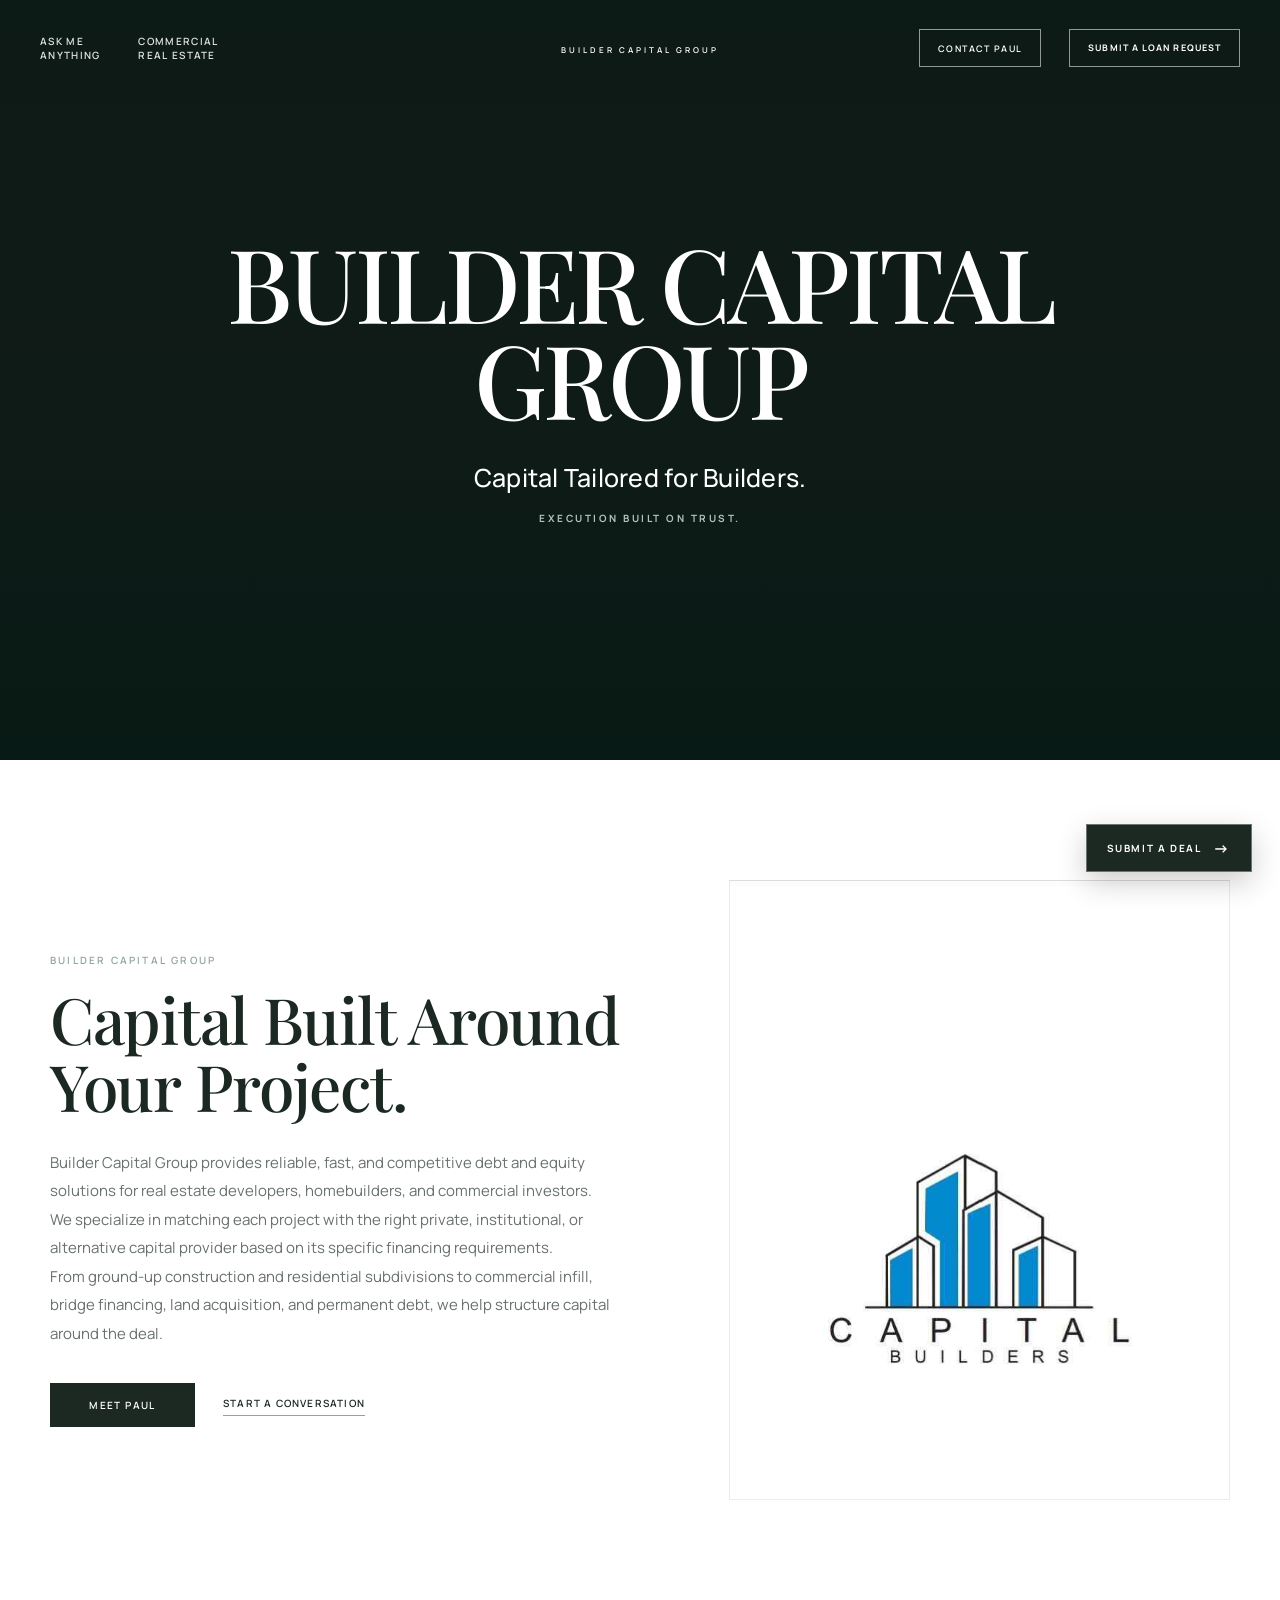
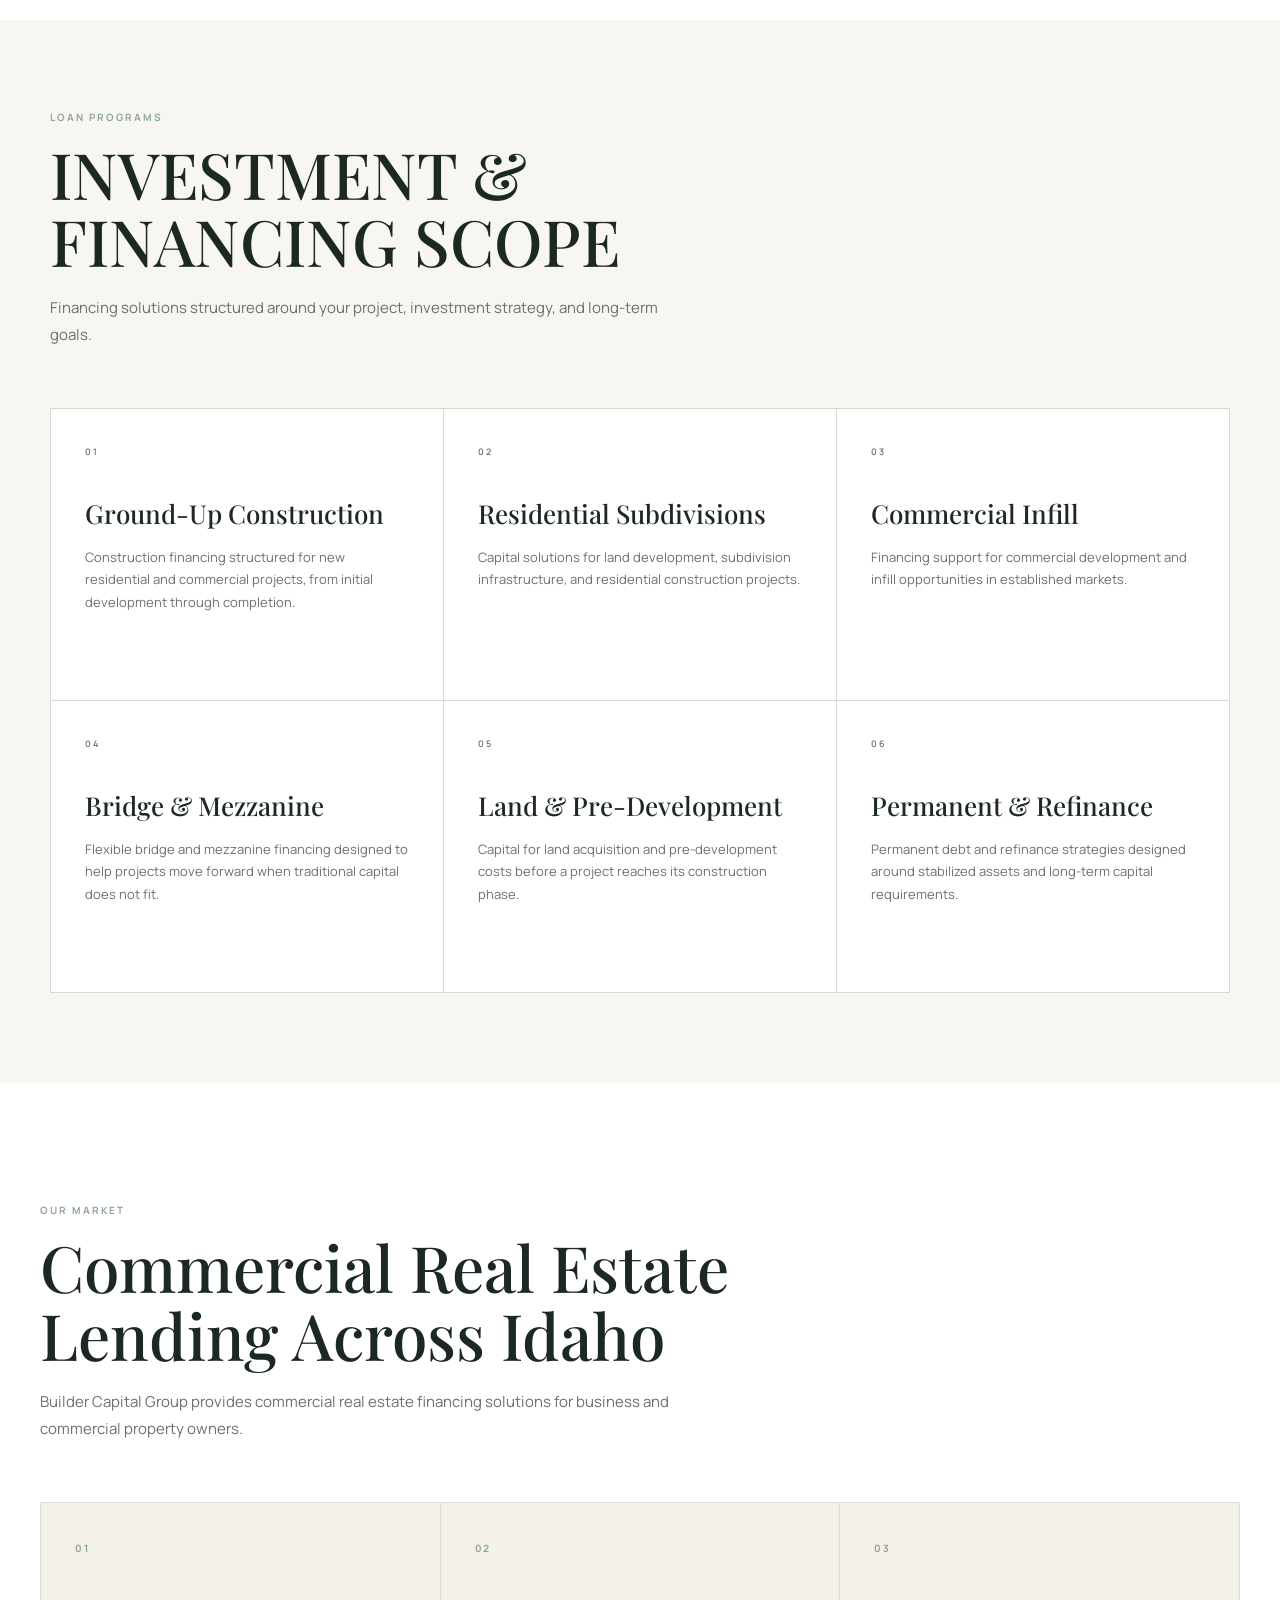
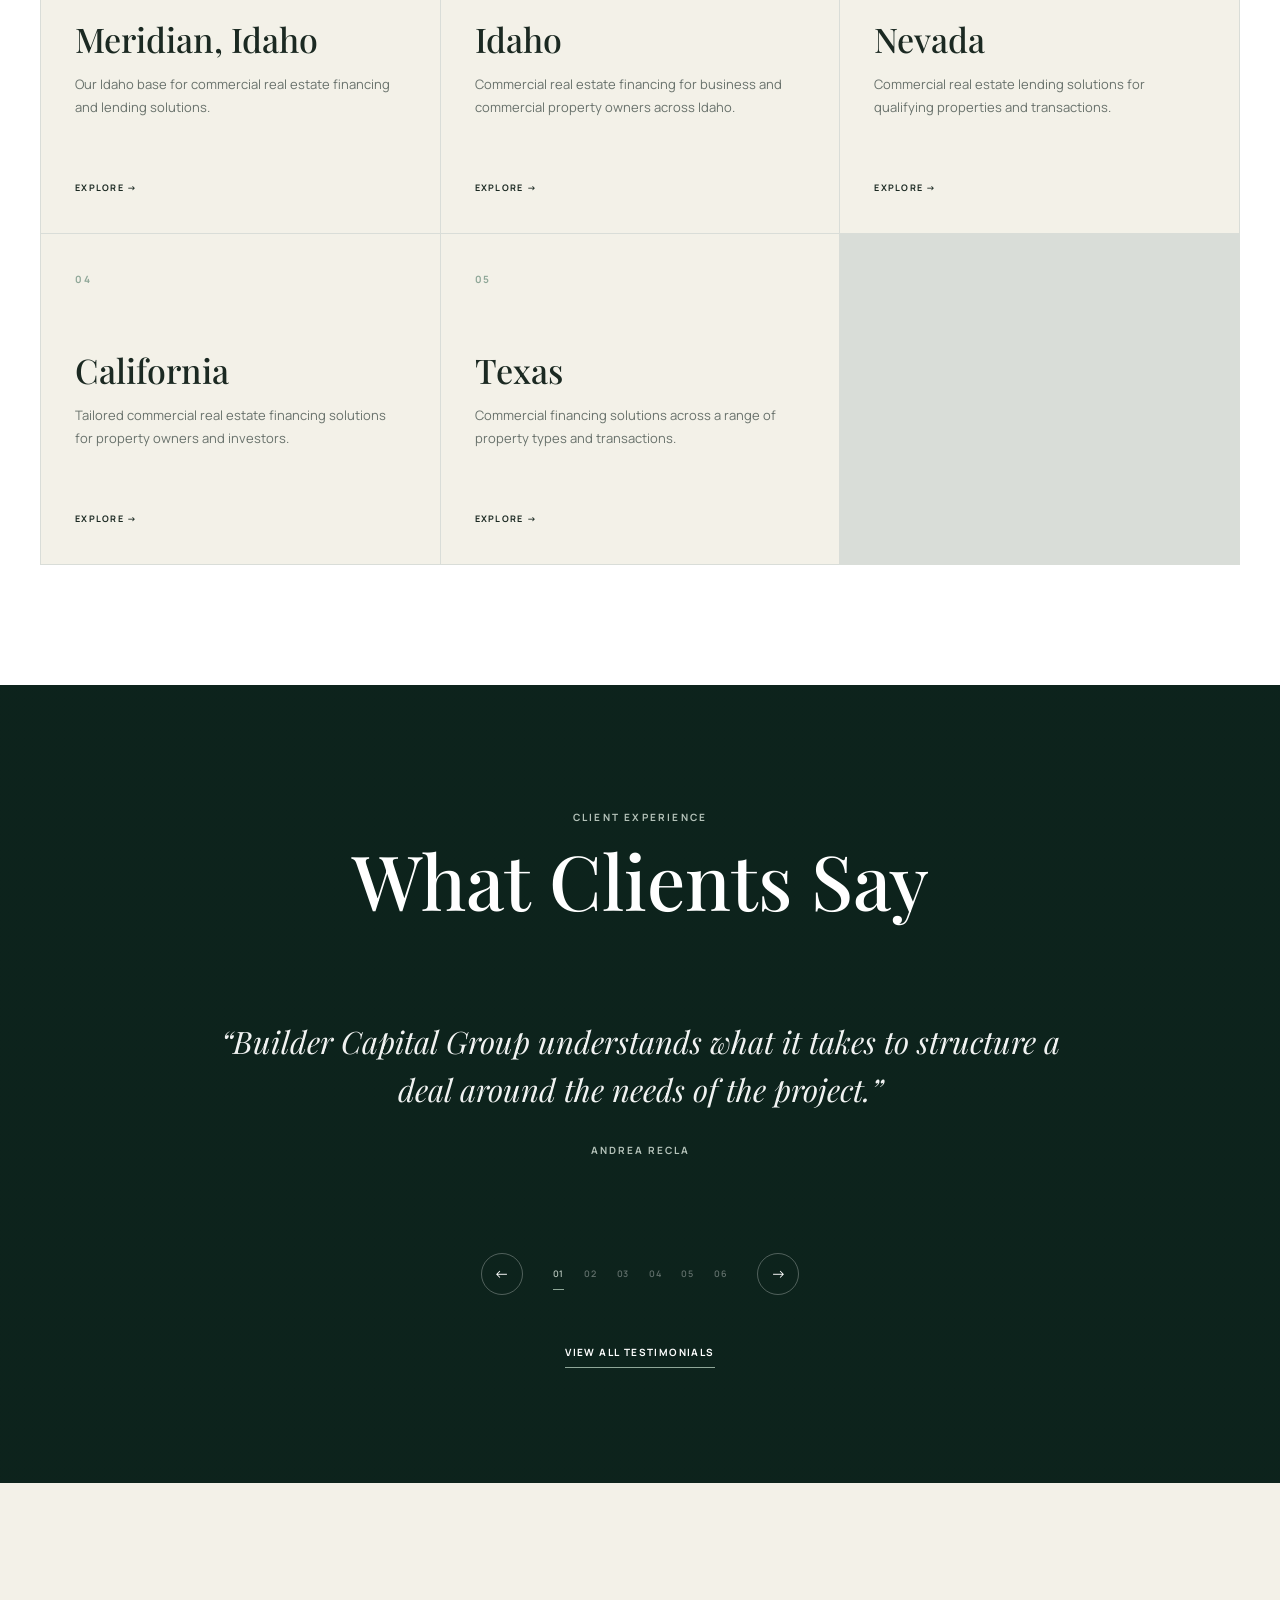
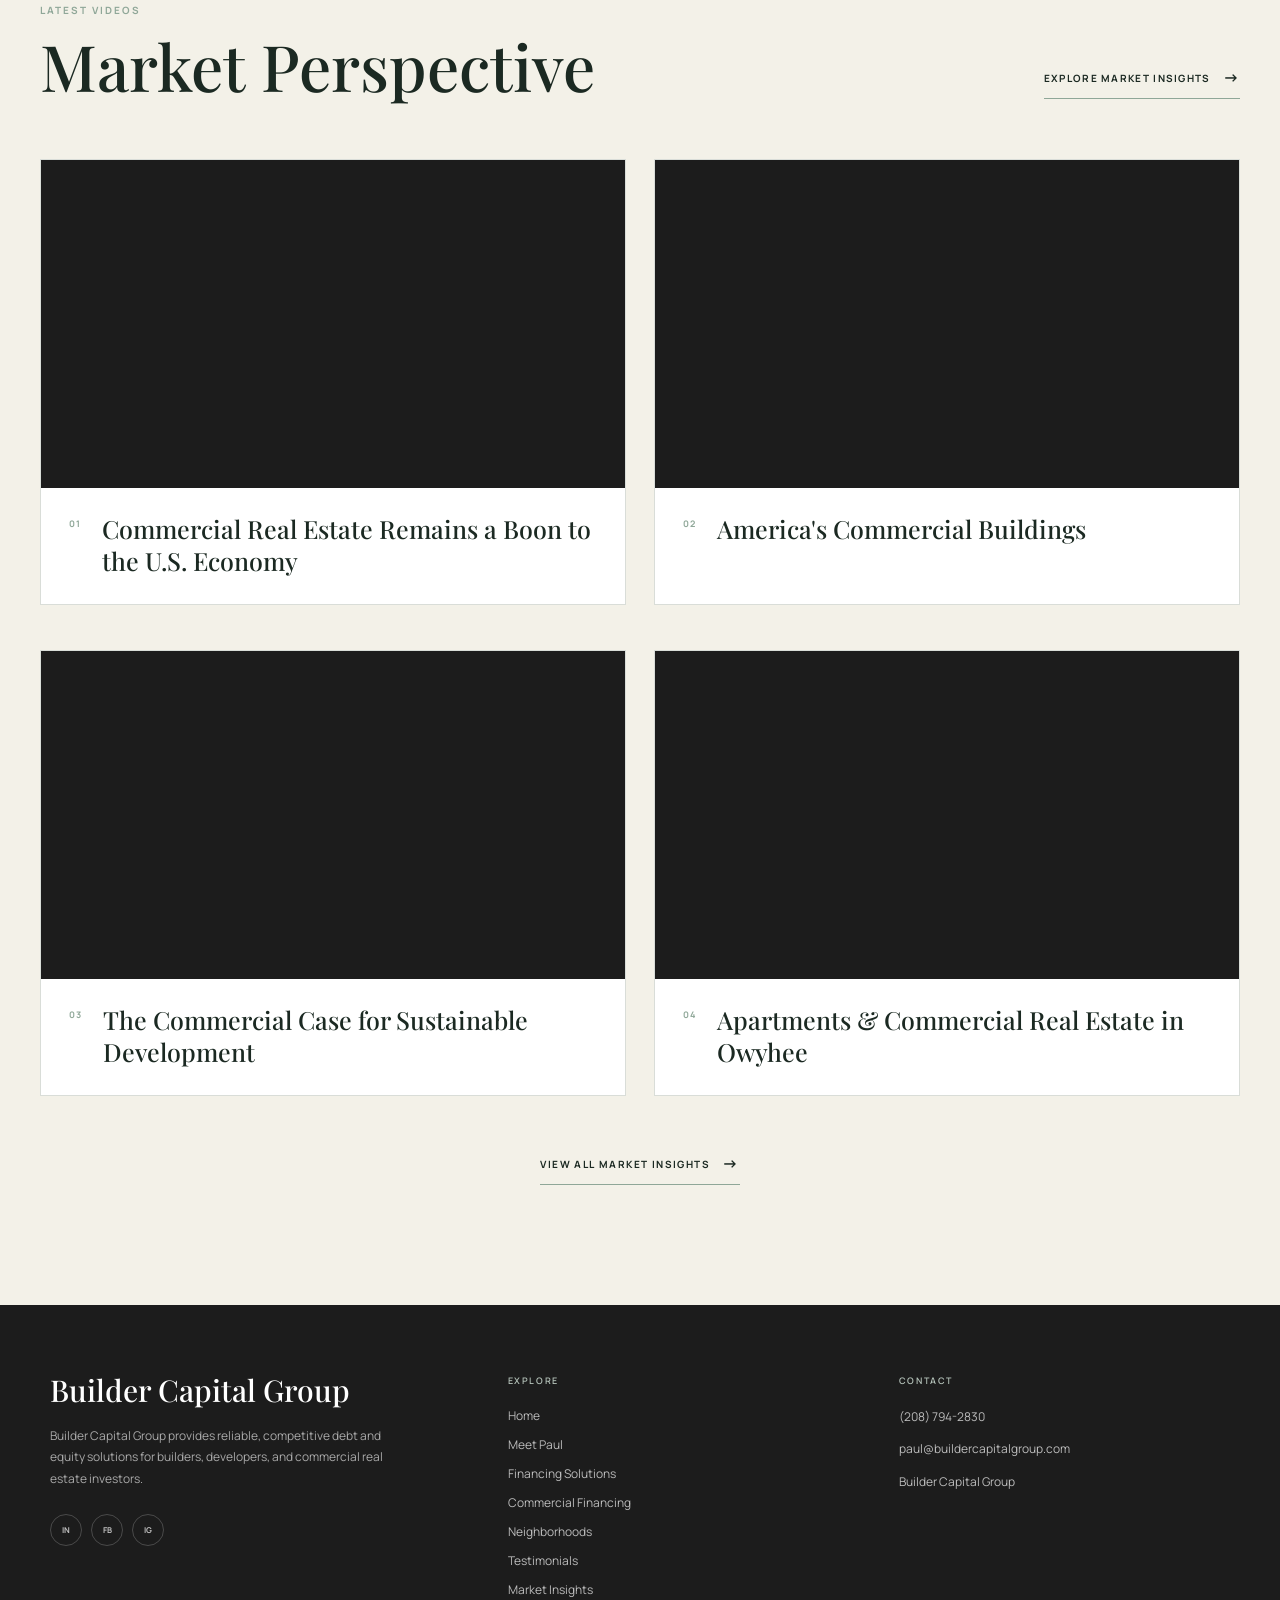
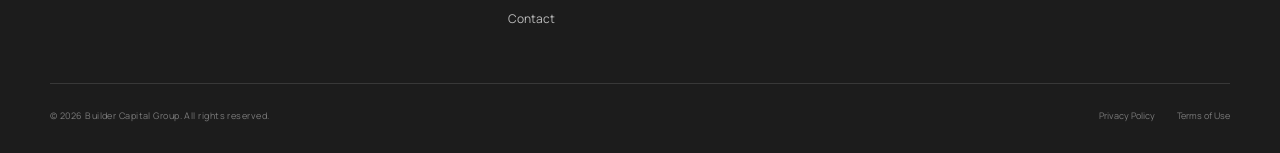
==== commit 9d590709: "Update website" ====
--- a/index.html
+++ b/index.html
@@ -265,6 +265,17 @@
 
     <div class="services-inner">
 
+        <div class="section-heading">
+            <p class="section-eyebrow">LOAN PROGRAMS</p>
+
+            <h2>INVESTMENT &amp; FINANCING SCOPE</h2>
+
+            <p class="section-intro">
+                Financing solutions structured around your project,
+                investment strategy, and long-term goals.
+            </p>
+        </div>
+
         <div class="services-grid">
 
             <!-- 01 -->
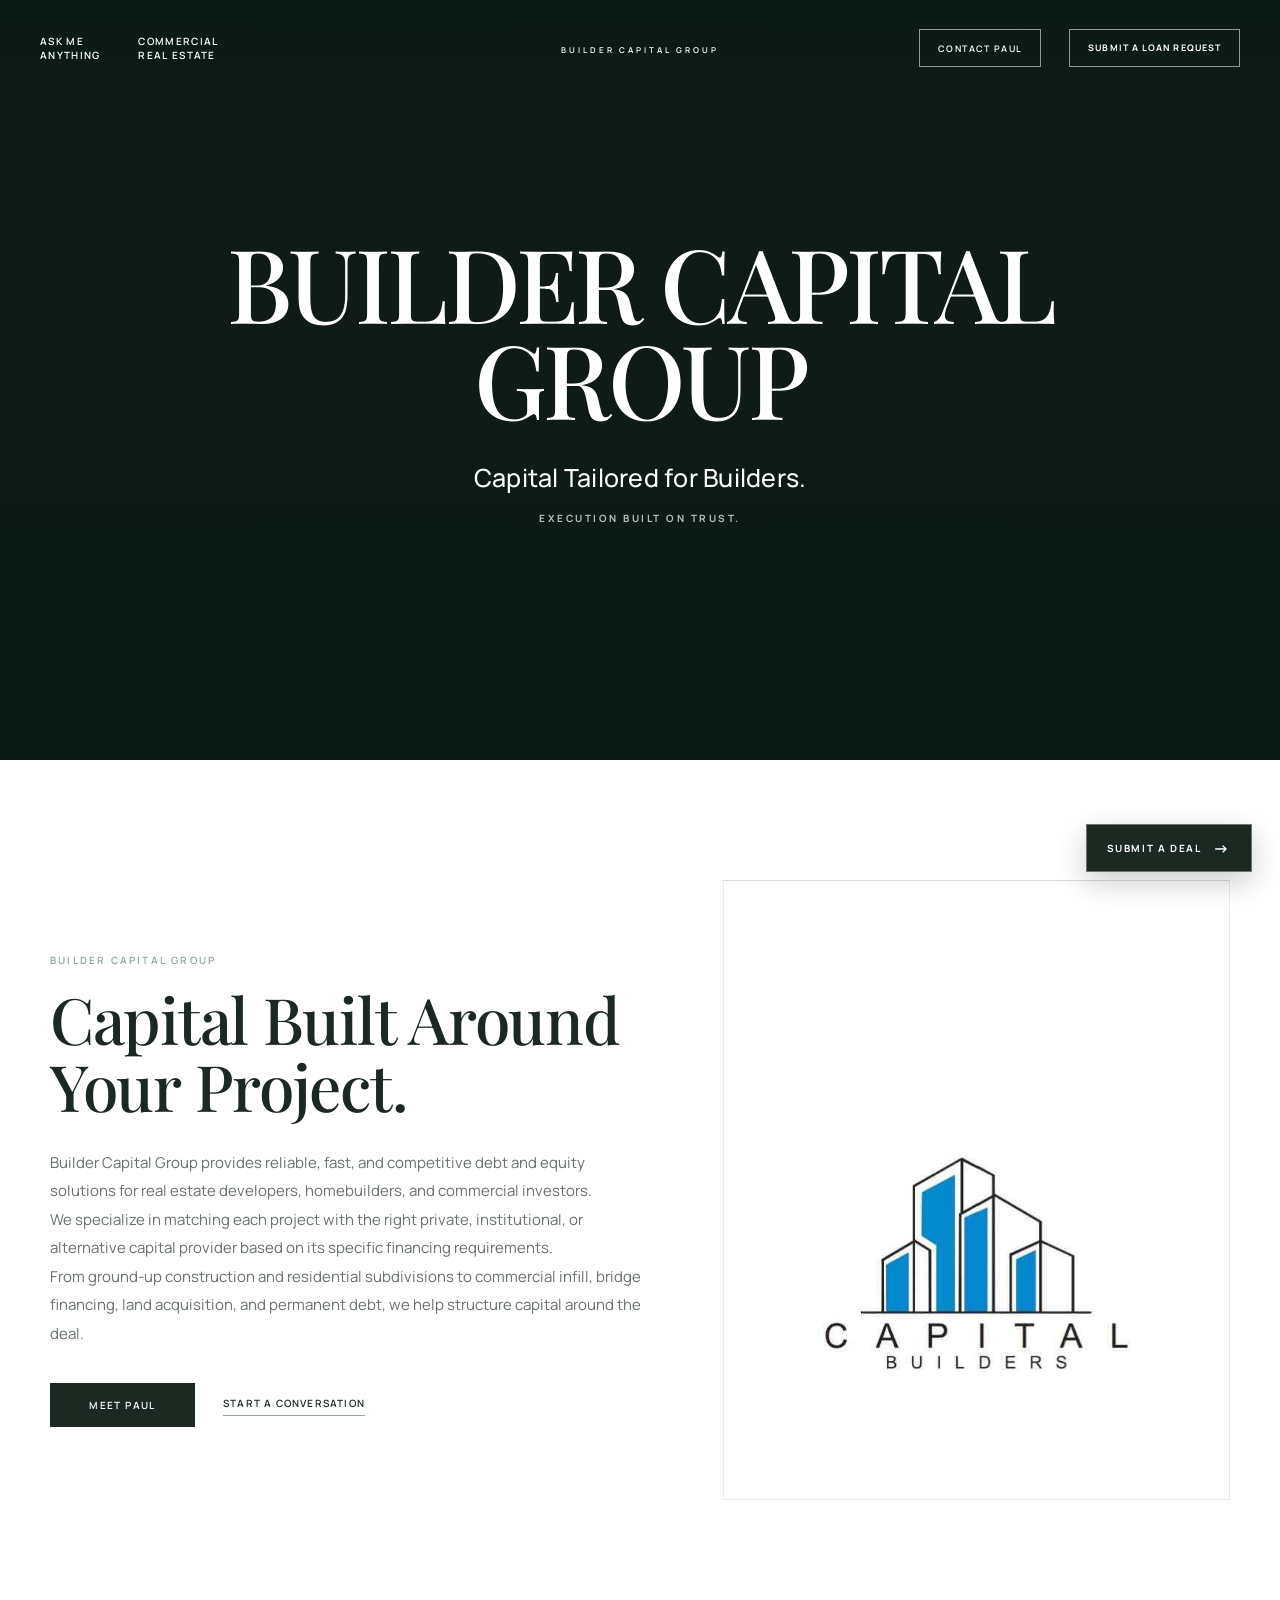
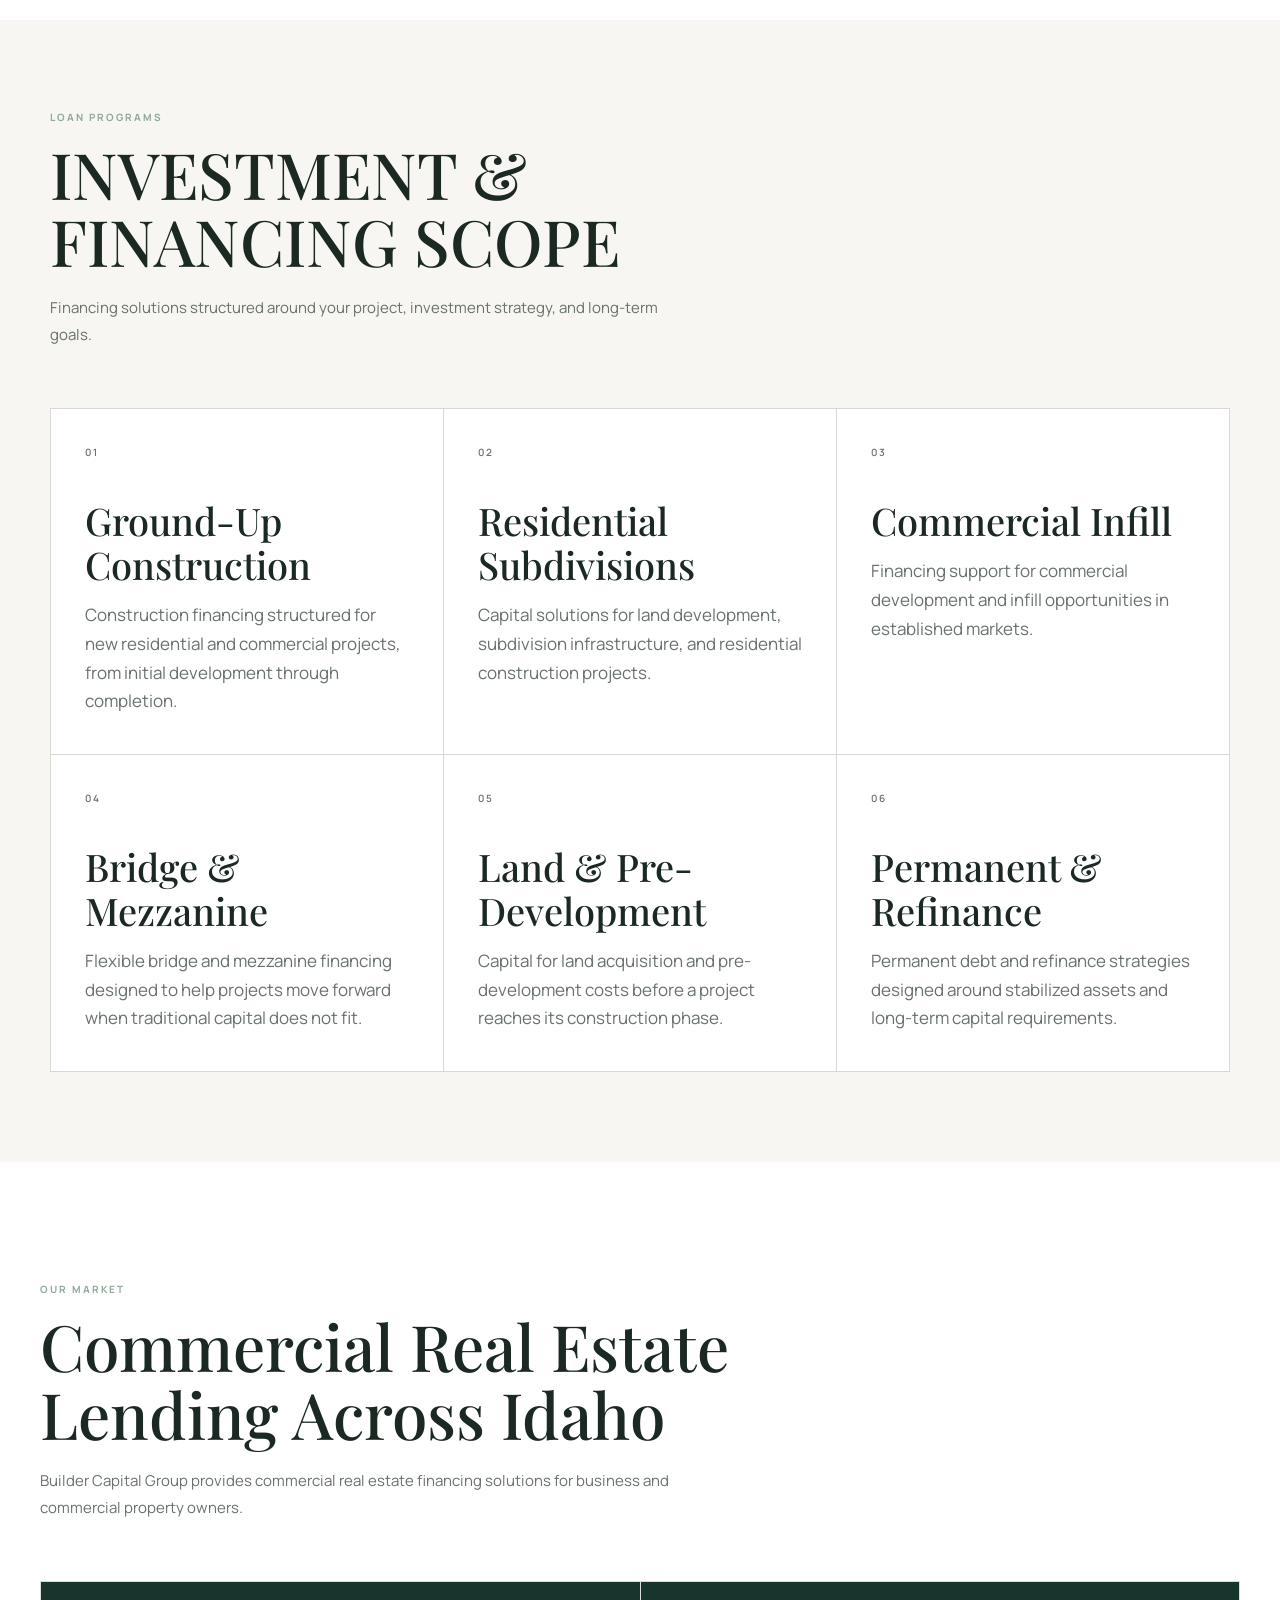
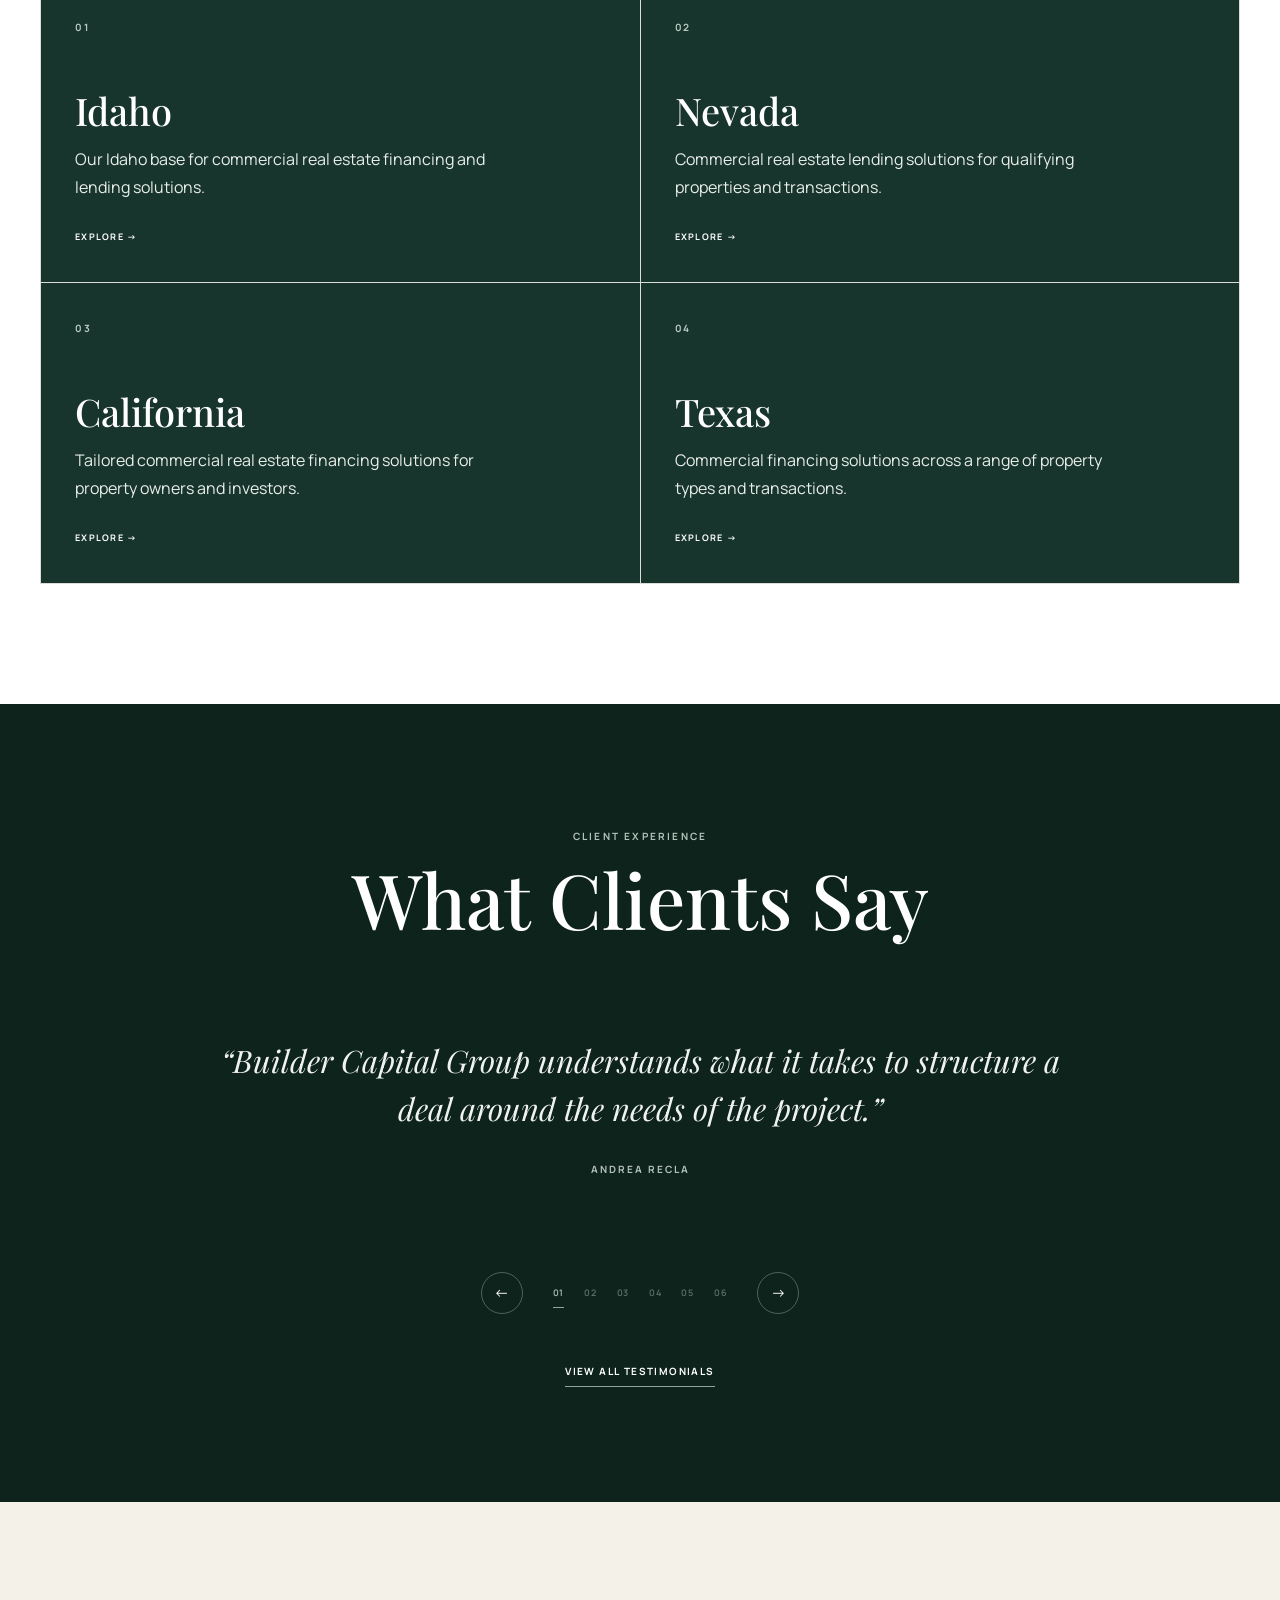
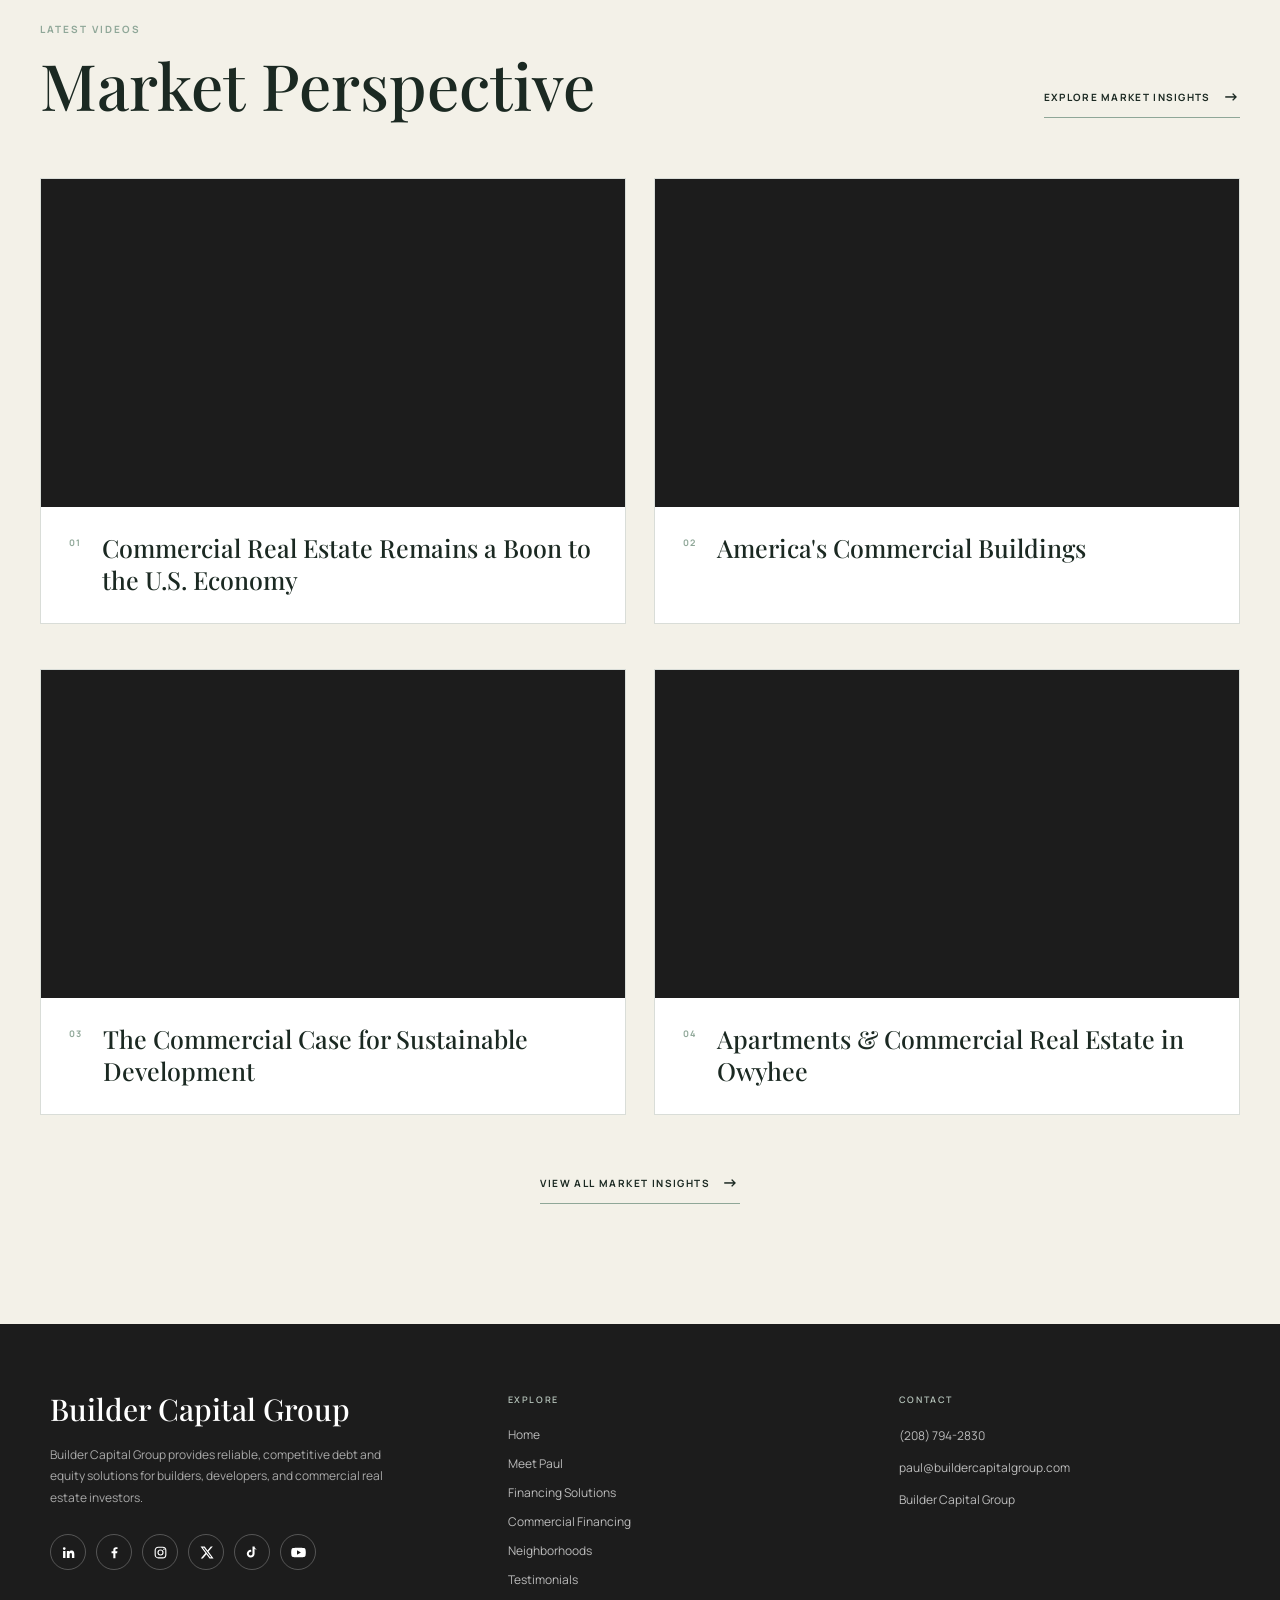
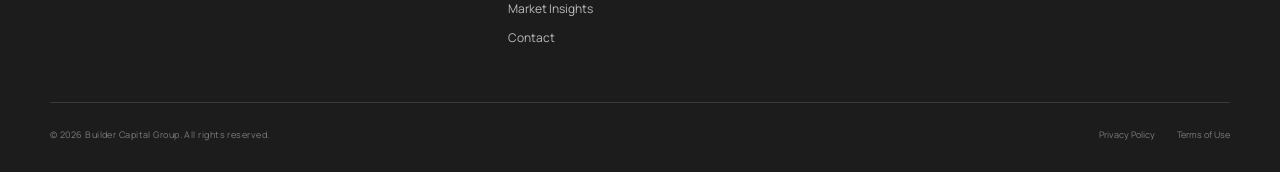
==== commit fe70b5e9: "Update website" ====
--- a/index.html
+++ b/index.html
@@ -137,7 +137,7 @@
         preload="metadata"
     >
         <source
-            src="assets/images/background.mp4"
+            src="assets/images/background2.mp4"
             type="video/mp4"
         >
 
@@ -423,7 +423,7 @@
             <a href="pages/meridian-idaho.html" class="neighborhood-card">
                 <div class="neighborhood-card-content">
                     <span class="neighborhood-number">01</span>
-                    <h3>Meridian, Idaho</h3>
+                    <h3>Idaho</h3>
                     <p>
                         Our Idaho base for commercial real estate financing
                         and lending solutions.
@@ -432,21 +432,9 @@
                 </div>
             </a>
 
-            <a href="pages/idaho.html" class="neighborhood-card">
+            <a href="pages/nevada.html" class="neighborhood-card">
                 <div class="neighborhood-card-content">
                     <span class="neighborhood-number">02</span>
-                    <h3>Idaho</h3>
-                    <p>
-                        Commercial real estate financing for business and
-                        commercial property owners across Idaho.
-                    </p>
-                    <span class="neighborhood-link">EXPLORE →</span>
-                </div>
-            </a>
-
-            <a href="pages/nevada.html" class="neighborhood-card">
-                <div class="neighborhood-card-content">
-                    <span class="neighborhood-number">03</span>
                     <h3>Nevada</h3>
                     <p>
                         Commercial real estate lending solutions for
@@ -458,7 +446,7 @@
 
             <a href="pages/california.html" class="neighborhood-card">
                 <div class="neighborhood-card-content">
-                    <span class="neighborhood-number">04</span>
+                    <span class="neighborhood-number">03</span>
                     <h3>California</h3>
                     <p>
                         Tailored commercial real estate financing solutions
@@ -470,7 +458,7 @@
 
             <a href="pages/texas.html" class="neighborhood-card">
                 <div class="neighborhood-card-content">
-                    <span class="neighborhood-number">05</span>
+                    <span class="neighborhood-number">04</span>
                     <h3>Texas</h3>
                     <p>
                         Commercial financing solutions across a range of
@@ -901,35 +889,87 @@
                     </p>
 
 
-                    <div class="footer-social">
-
-                        <a
-                            href="#"
-                            class="footer-social-link"
-                            aria-label="LinkedIn"
-                        >
-                            IN
-                        </a>
-
-                        <a
-                            href="#"
-                            class="footer-social-link"
-                            aria-label="Facebook"
-                        >
-                            FB
-                        </a>
-
-                        <a
-                            href="#"
-                            class="footer-social-link"
-                            aria-label="Instagram"
-                        >
-                            IG
-                        </a>
-
-                    </div>
-
-                </div>
+ <div class="footer-social">
+
+    <!-- LinkedIn -->
+    <a href="https://www.linkedin.com/in/boiselender"
+       class="footer-social-link"
+       target="_blank"
+       rel="noopener noreferrer"
+       aria-label="LinkedIn"
+       title="LinkedIn">
+        <svg viewBox="0 0 24 24" aria-hidden="true">
+            <path d="M5.2 3.5a2.2 2.2 0 1 1-.02 4.4 2.2 2.2 0 0 1 .02-4.4ZM3.3 9.4h3.8v11.3H3.3V9.4Zm6.1 0H13v1.55h.05a4.05 4.05 0 0 1 3.65-2c3.9 0 4.6 2.56 4.6 5.9v5.85h-3.8v-5.18c0-1.24-.02-2.83-1.73-2.83-1.73 0-1.99 1.35-1.99 2.74v5.27H9.4V9.4Z"/>
+        </svg>
+    </a>
+
+    <!-- Facebook -->
+    <a href="https://www.facebook.com/people/Vertical-Funding-Capital/61551926698151/"
+       class="footer-social-link"
+       target="_blank"
+       rel="noopener noreferrer"
+       aria-label="Facebook"
+       title="Facebook">
+        <svg viewBox="0 0 24 24" aria-hidden="true">
+            <path d="M13.5 21v-8h2.7l.4-3.1h-3.1v-2c0-.9.3-1.5 1.6-1.5h1.7V3.6c-.3 0-1.3-.1-2.5-.1-2.5 0-4.2 1.5-4.2 4.3v2.1H7.3V13h2.8v8h3.4Z"/>
+        </svg>
+    </a>
+
+    <!-- Instagram -->
+    <a href="https://www.instagram.com/yourlender.paul"
+       class="footer-social-link"
+       target="_blank"
+       rel="noopener noreferrer"
+       aria-label="Instagram"
+       title="Instagram">
+        <svg viewBox="0 0 24 24" aria-hidden="true">
+            <rect x="3.5" y="3.5" width="17" height="17" rx="5"
+                  fill="none" stroke="currentColor" stroke-width="1.8"/>
+            <circle cx="12" cy="12" r="4"
+                    fill="none" stroke="currentColor" stroke-width="1.8"/>
+            <circle cx="17.5" cy="6.8" r="1.1"/>
+        </svg>
+    </a>
+
+    <!-- X -->
+    <a href="https://x.com/BoiseLender"
+       class="footer-social-link"
+       target="_blank"
+       rel="noopener noreferrer"
+       aria-label="X"
+       title="X">
+        <svg viewBox="0 0 24 24" aria-hidden="true">
+            <path d="M18.9 2.5h3.2l-7 8 8.2 11h-6.4l-5-6.7-5.8 6.7H2.8l7.5-8.6L2.5 2.5h6.6l4.5 6.2 5.3-6.2Zm-1.1 17h1.8L8 4.4H6.1l11.7 15.1Z"/>
+        </svg>
+    </a>
+
+    <!-- TikTok -->
+    <a href="https://www.tiktok.com/@paulanderson24"
+       class="footer-social-link"
+       target="_blank"
+       rel="noopener noreferrer"
+       aria-label="TikTok"
+       title="TikTok">
+        <svg viewBox="0 0 24 24" aria-hidden="true">
+            <path d="M19.4 7.2a6.7 6.7 0 0 1-4.1-1.4v8.1a6.2 6.2 0 1 1-5.4-6.1v3.3a2.9 2.9 0 1 0 2.1 2.8V2.5h3.3c.2 2.2 1.6 4 3.8 4.5v.2h.3v3.2Z"/>
+        </svg>
+    </a>
+
+    <!-- YouTube -->
+    <a href="https://www.youtube.com/channel/UCzvhco1lGcD8_NBnT7oDdoQ"
+       class="footer-social-link"
+       target="_blank"
+       rel="noopener noreferrer"
+       aria-label="YouTube"
+       title="YouTube">
+        <svg viewBox="0 0 24 24" aria-hidden="true">
+            <path d="M23.2 7a3 3 0 0 0-2.1-2.1C19.2 4.4 12 4.4 12 4.4s-7.2 0-9.1.5A3 3 0 0 0 .8 7 31 31 0 0 0 .3 12a31 31 0 0 0 .5 5 3 3 0 0 0 2.1 2.1c1.9.5 9.1.5 9.1.5s7.2 0 9.1-.5a3 3 0 0 0 2.1-2.1 31 31 0 0 0 .5-5 31 31 0 0 0-.5-5ZM9.6 15.6V8.4l6.2 3.6-6.2 3.6Z"/>
+        </svg>
+    </a>
+
+</div>
+
+</div>
 
 
                 <div class="footer-column">
--- a/css/global.css
+++ b/css/global.css
@@ -323,4 +323,5 @@
         font-size: 9px;
     }
 
-}+}
+
--- a/css/header.css
+++ b/css/header.css
@@ -11,8 +11,12 @@
     height: 96px;
 
     z-index: 1000;
-
-    color: #ffffff;
+    color: #ffffff;
+
+    background: transparent;
+    box-shadow: none;
+    backdrop-filter: none;
+    -webkit-backdrop-filter: none;
 
     transition:
         background 0.3s ease,
@@ -510,4 +514,26 @@
     background: #ffffff;
     border-color: #ffffff;
     color: #1b2922;
+}
+
+#site-header.scrolled .header-contact:hover {
+    background: #ffffff;
+    border-color: #ffffff;
+    color: #1b2922;
+}
+
+/* HEADER AT TOP — TRANSPARENT */
+#site-header:not(.scrolled) {
+    background: transparent !important;
+    box-shadow: none !important;
+    backdrop-filter: none !important;
+    -webkit-backdrop-filter: none !important;
+}
+
+/* HEADER AFTER SCROLL — DARK GREEN */
+#site-header.scrolled {
+    background: rgba(27, 41, 34, 0.96) !important;
+    box-shadow: 0 8px 30px rgba(0, 0, 0, 0.12);
+    backdrop-filter: blur(12px);
+    -webkit-backdrop-filter: blur(12px);
 }
--- a/css/about.css
+++ b/css/about.css
@@ -1,41 +1,28 @@
+
 /* =========================================
    ABOUT / MEET PAUL
 ========================================= */
 
 #about {
     position: relative;
-
     padding: 120px 0;
-
     background: #ffffff;
-
     overflow: hidden;
 }
 
-
 /* =========================================
    ABOUT INNER
 ========================================= */
 
 .about-inner {
-    width: min(
-        1180px,
-        calc(100% - 80px)
-    );
-
+    width: min(1180px, calc(100% - 80px));
     margin: 0 auto;
 
     display: grid;
-
-    grid-template-columns:
-        minmax(0, 1fr)
-        minmax(420px, 0.85fr);
-
+    grid-template-columns: minmax(0, 1fr) minmax(420px, 0.85fr);
     gap: 90px;
-
     align-items: center;
 }
-
 
 /* =========================================
    ABOUT CONTENT
@@ -45,7 +32,6 @@
     max-width: 620px;
 }
 
-
 /* =========================================
    EYEBROW
 ========================================= */
@@ -54,19 +40,14 @@
     margin-bottom: 18px;
 
     font-family: "Manrope", sans-serif;
-
     font-size: 10px;
     line-height: 1.4;
-
     font-weight: 600;
-
     letter-spacing: 0.22em;
-
     text-transform: uppercase;
 
     color: var(--gold);
 }
-
 
 /* =========================================
    TITLE
@@ -76,22 +57,13 @@
     margin-bottom: 30px;
 
     font-family: "Playfair Display", serif;
-
-    font-size: clamp(
-        42px,
-        5vw,
-        64px
-    );
-
+    font-size: clamp(42px, 5vw, 64px);
     line-height: 1.05;
-
     font-weight: 500;
-
     letter-spacing: -0.02em;
 
     color: var(--navy);
 }
-
 
 /* =========================================
    TEXT
@@ -101,11 +73,8 @@
     margin-bottom: 20px;
 
     font-family: "Manrope", sans-serif;
-
     font-size: 15px;
-
     line-height: 1.9;
-
     font-weight: 400;
 
     color: var(--text-muted);
@@ -115,43 +84,35 @@
     margin-bottom: 0;
 }
 
-
 /* =========================================
    SOCIAL LINKS
 ========================================= */
 
 .about-social {
     display: flex;
-
     align-items: center;
-
+    flex-wrap: wrap;
     gap: 10px;
 
     margin-top: 34px;
 }
 
 .about-social-link {
-    width: 34px;
-    height: 34px;
-
-    display: flex;
-
+    width: 36px;
+    height: 36px;
+    flex: 0 0 36px;
+
+    display: inline-flex;
     align-items: center;
     justify-content: center;
 
-    border: 1px solid var(--border);
-
+    border: 1px solid #d9ddd8;
     border-radius: 50%;
 
-    font-family: "Manrope", sans-serif;
-
-    font-size: 9px;
-
-    font-weight: 700;
-
-    color: var(--navy);
-
     background: #ffffff;
+    color: #1b2922;
+
+    text-decoration: none;
 
     transition:
         background 0.25s ease,
@@ -160,16 +121,32 @@
         transform 0.25s ease;
 }
 
+.about-social-link svg {
+    display: block;
+    width: 15px;
+    height: 15px;
+
+    fill: currentColor;
+}
+
 .about-social-link:hover {
-    background: var(--navy);
-
-    border-color: var(--navy);
-
+    background: #1b2922;
+    border-color: #1b2922;
     color: #ffffff;
 
-    transform: translateY(-2px);
-}
-
+    transform: translateY(-3px);
+}
+
+.about-social-link:focus-visible {
+    outline: 2px solid #435146;
+    outline-offset: 3px;
+}
+
+/* Keep the YouTube play symbol centered */
+.about-social-link.youtube svg {
+    width: 17px;
+    height: 17px;
+}
 
 /* =========================================
    IMAGE
@@ -177,11 +154,8 @@
 
 .about-image-wrap {
     position: relative;
-
     width: 100%;
-
     overflow: hidden;
-
     background: var(--cream);
 }
 
@@ -189,162 +163,27 @@
     content: "";
 
     position: absolute;
-
-    top: 0;
-    left: 0;
-
+    inset: 0;
+
+    border: 1px solid rgba(11, 22, 37, 0.08);
+
+    pointer-events: none;
+    z-index: 2;
+}
+
+.about-image {
+    display: block;
     width: 100%;
-    height: 100%;
-
-    border: 1px solid rgba(11, 22, 37, 0.08);
-
-    pointer-events: none;
-
-    z-index: 2;
-}
-
-.about-image {
-    width: 100%;
-
     height: 620px;
 
     object-fit: cover;
-
     object-position: center;
 
-    transition:
-        transform 0.6s ease;
+    transition: transform 0.6s ease;
 }
 
 .about-image-wrap:hover .about-image {
     transform: scale(1.025);
-}
-
-
-/* =========================================
-   TABLET
-========================================= */
-
-@media (max-width: 1024px) {
-
-    #about {
-        padding: 100px 0;
-    }
-
-    .about-inner {
-        width: calc(100% - 60px);
-
-        grid-template-columns:
-            minmax(0, 1fr)
-            minmax(340px, 0.8fr);
-
-        gap: 55px;
-    }
-
-    .about-title {
-        font-size: 48px;
-    }
-
-    .about-text {
-        font-size: 14px;
-
-        line-height: 1.8;
-    }
-
-    .about-image {
-        height: 540px;
-    }
-
-}
-
-
-/* =========================================
-   MOBILE
-========================================= */
-
-@media (max-width: 768px) {
-
-    #about {
-        padding: 75px 0;
-    }
-
-    .about-inner {
-        width: calc(100% - 40px);
-
-        display: flex;
-
-        flex-direction: column;
-
-        gap: 45px;
-
-        align-items: stretch;
-    }
-
-    .about-content {
-        max-width: none;
-    }
-
-    .about-eyebrow {
-        margin-bottom: 14px;
-    }
-
-    .about-title {
-        margin-bottom: 24px;
-
-        font-size: 42px;
-    }
-
-    .about-text {
-        font-size: 14px;
-
-        line-height: 1.8;
-
-        margin-bottom: 17px;
-    }
-
-    .about-social {
-        margin-top: 28px;
-    }
-
-    .about-image-wrap {
-        width: 100%;
-    }
-
-    .about-image {
-        height: 480px;
-    }
-
-}
-
-
-/* =========================================
-   SMALL MOBILE
-========================================= */
-
-@media (max-width: 480px) {
-
-    #about {
-        padding: 65px 0;
-    }
-
-    .about-inner {
-        width: calc(100% - 30px);
-
-        gap: 35px;
-    }
-
-    .about-title {
-        font-size: 37px;
-    }
-
-    .about-text {
-        font-size: 13px;
-    }
-
-    .about-image {
-        height: 400px;
-    }
-
 }
 
 /* =========================================
@@ -354,7 +193,9 @@
 .about-actions {
     display: flex;
     align-items: center;
+    flex-wrap: wrap;
     gap: 28px;
+
     margin-top: 35px;
 }
 
@@ -362,15 +203,20 @@
     display: inline-flex;
     align-items: center;
     justify-content: center;
+
     min-width: 145px;
     padding: 14px 24px;
+
     background: var(--navy);
     color: #ffffff;
+
     font-family: "Manrope", sans-serif;
     font-size: 10px;
     font-weight: 600;
     letter-spacing: 0.14em;
     text-transform: uppercase;
+    text-decoration: none;
+
     transition:
         background 0.25s ease,
         transform 0.25s ease;
@@ -384,24 +230,32 @@
 .about-link {
     position: relative;
     padding-bottom: 5px;
+
     color: var(--text);
+
     font-family: "Manrope", sans-serif;
     font-size: 10px;
     font-weight: 600;
     letter-spacing: 0.12em;
     text-transform: uppercase;
+    text-decoration: none;
 }
 
 .about-link::after {
     content: "";
+
     position: absolute;
     left: 0;
     bottom: 0;
+
     width: 100%;
     height: 1px;
+
     background: var(--gold);
+
     transform: scaleX(1);
     transform-origin: left;
+
     transition: transform 0.25s ease;
 }
 
@@ -409,10 +263,258 @@
     transform: scaleX(0);
 }
 
+/* =========================================
+   TABLET
+========================================= */
+
+@media (max-width: 1024px) {
+    #about {
+        padding: 100px 0;
+    }
+
+    .about-inner {
+        width: calc(100% - 60px);
+
+        grid-template-columns:
+            minmax(0, 1fr)
+            minmax(340px, 0.8fr);
+
+        gap: 55px;
+    }
+
+    .about-title {
+        font-size: 48px;
+    }
+
+    .about-text {
+        font-size: 14px;
+        line-height: 1.8;
+    }
+
+    .about-image {
+        height: 540px;
+    }
+}
+
+/* =========================================
+   MOBILE
+========================================= */
+
 @media (max-width: 768px) {
+    #about {
+        padding: 75px 0;
+    }
+
+    .about-inner {
+        width: calc(100% - 40px);
+
+        display: flex;
+        flex-direction: column;
+        align-items: stretch;
+        gap: 45px;
+    }
+
+    .about-content {
+        max-width: none;
+    }
+
+    .about-eyebrow {
+        margin-bottom: 14px;
+    }
+
+    .about-title {
+        margin-bottom: 24px;
+        font-size: 42px;
+    }
+
+    .about-text {
+        margin-bottom: 17px;
+        font-size: 14px;
+        line-height: 1.8;
+    }
+
+    .about-social {
+        margin-top: 28px;
+        gap: 9px;
+    }
+
+    .about-image-wrap {
+        width: 100%;
+    }
+
+    .about-image {
+        height: 480px;
+    }
+
     .about-actions {
         flex-direction: column;
         align-items: flex-start;
         gap: 20px;
     }
+}
+
+/* =========================================
+   SMALL MOBILE
+========================================= */
+
+@media (max-width: 480px) {
+    #about {
+        padding: 65px 0;
+    }
+
+    .about-inner {
+        width: calc(100% - 30px);
+        gap: 35px;
+    }
+
+    .about-title {
+        font-size: 37px;
+    }
+
+    .about-text {
+        font-size: 13px;
+    }
+
+    .about-image {
+        height: 400px;
+    }
+
+    .about-social {
+        gap: 8px;
+    }
+
+    .about-social-link {
+        width: 34px;
+        height: 34px;
+        flex-basis: 34px;
+    }
+}
+
+/* =========================================
+   MEET PAUL LAYOUT FIX
+========================================= */
+
+#about .about-inner {
+    display: grid;
+    grid-template-columns: minmax(0, 1fr) minmax(380px, 0.85fr);
+    align-items: center;
+    gap: clamp(40px, 6vw, 90px);
+}
+
+#about .about-content {
+    min-width: 0;
+    max-width: 620px;
+}
+
+#about .about-image-wrap {
+    min-width: 0;
+    width: 100%;
+    align-self: center;
+}
+
+#about .about-image {
+    display: block;
+    width: 100%;
+    height: 620px;
+    object-fit: cover;
+    object-position: center top;
+}
+
+#about .about-social {
+    display: flex;
+    flex-wrap: wrap;
+    gap: 10px;
+    margin-top: 34px;
+}
+
+#about .about-social-link {
+    flex: 0 0 36px;
+    width: 36px;
+    height: 36px;
+}
+
+#about .about-social-link svg {
+    display: block;
+    width: 15px;
+    height: 15px;
+    fill: currentColor;
+}
+
+@media (max-width: 1024px) {
+    #about .about-inner {
+        grid-template-columns: minmax(0, 1fr) minmax(320px, 0.8fr);
+        gap: 40px;
+    }
+
+    #about .about-image {
+        height: 540px;
+    }
+}
+
+@media (max-width: 768px) {
+    #about .about-inner {
+        display: flex;
+        flex-direction: column;
+        align-items: stretch;
+        gap: 35px;
+    }
+
+    #about .about-content {
+        max-width: none;
+    }
+
+    #about .about-image {
+        height: auto;
+        max-height: 600px;
+        aspect-ratio: 4 / 5;
+        object-fit: cover;
+        object-position: center top;
+    }
+}
+
+/* =========================================
+   DEFAULT HEADER — DARK GREEN
+========================================= */
+
+#site-header {
+    background: #1b2922;
+    box-shadow: 0 8px 30px rgba(0, 0, 0, 0.12);
+    backdrop-filter: blur(12px);
+    -webkit-backdrop-filter: blur(12px);
+}
+
+/* Keep header text white */
+#site-header .header-logo-name,
+#site-header .header-logo-subtitle,
+#site-header .header-link,
+#site-header .header-phone,
+#site-header .header-contact,
+#site-header .header-dropdown-toggle,
+#site-header .header-loan-request {
+    color: #ffffff;
+}
+
+/* Keep outlined buttons visible */
+#site-header .header-contact,
+#site-header .header-loan-request,
+#site-header .header-dropdown-toggle {
+    border-color: rgba(255, 255, 255, 0.55);
+    background: transparent;
+}
+
+/* Button hover */
+#site-header .header-contact:hover,
+#site-header .header-loan-request:hover,
+#site-header .header-dropdown-toggle:hover {
+    background: #ffffff;
+    border-color: #ffffff;
+    color: #1b2922;
+}
+
+/* Same dark green when scrolling */
+#site-header.scrolled {
+    background: rgba(27, 41, 34, 0.97);
+    box-shadow: 0 8px 30px rgba(0, 0, 0, 0.12);
+    backdrop-filter: blur(12px);
+    -webkit-backdrop-filter: blur(12px);
 }
--- a/css/services.css
+++ b/css/services.css
@@ -127,7 +127,20 @@
 }
 
 .service-card:hover {
-    background: #f3f1e8;
+    background: #18352D;
+    color: #ffffff;
+}
+
+.service-card:hover h3 {
+    color: #ffffff;
+}
+
+.service-card:hover p {
+    color: #E8EEE9;
+}
+
+.service-card:hover .service-number {
+    color: #B8C9C0;
 }
 
 .service-number {
@@ -136,7 +149,7 @@
     margin-bottom: 42px;
 
     font-family: "Manrope", sans-serif;
-    font-size: 9px;
+    font-size: 10px;
     line-height: 1;
     font-weight: 600;
     letter-spacing: 0.18em;
@@ -145,14 +158,14 @@
 }
 
 .service-card h3 {
-    margin: 0 0 16px;
+    margin: 0 0 14px;
 
     font-family: "Playfair Display", serif;
-    font-size: 26px;
-    line-height: 1.2;
+    font-size: 38px;
+    line-height: 1.15;
     font-weight: 500;
 
-    color: #1b2922;
+    color: var(--navy);
 }
 
 .service-card p {
@@ -161,8 +174,8 @@
     margin: 0;
 
     font-family: "Manrope", sans-serif;
-    font-size: 13px;
-    line-height: 1.75;
+    font-size: 17px;
+    line-height: 1.7;
     font-weight: 400;
 
     color: #68716b;
--- a/css/neighborhoods.css
+++ b/css/neighborhoods.css
@@ -70,13 +70,9 @@
 
 .neighborhoods-grid {
     display: grid;
-
-    grid-template-columns: repeat(3, 1fr);
-
+    grid-template-columns: repeat(2, minmax(0, 1fr));
     gap: 1px;
-
     background: var(--border);
-
     border: 1px solid var(--border);
 }
 
@@ -87,70 +83,68 @@
 
 .neighborhood-card {
     display: block;
-
-    min-height: 330px;
-
+    min-width: 0;
+    min-height: 300px;
     padding: 38px 34px;
 
-    background: var(--cream);
-
-    transition:
-        background 0.3s ease,
-        transform 0.3s ease;
+    background: #18352D;
+    color: #ffffff;
+
+    transition: background 0.3s ease, color 0.3s ease;
 }
 
 .neighborhood-card:hover {
-    background: var(--white);
-
-    transform: translateY(-4px);
-
-    box-shadow:
-        0 18px 45px rgba(3, 26, 19, 0.10);
+    background: #ffffff;
+    transform: none;
+    box-shadow: none;
+}
+
+.neighborhood-card:hover h3,
+.neighborhood-card:hover p,
+.neighborhood-card:hover .neighborhood-number,
+.neighborhood-card:hover .neighborhood-link {
+    color: #18352D;
 }
 
 .neighborhood-card-content {
     display: flex;
     flex-direction: column;
-
     height: 100%;
 }
 
 .neighborhood-number {
     display: block;
-
-    margin-bottom: 65px;
+    margin-bottom: 55px;
 
     font-family: "Manrope", sans-serif;
     font-size: 10px;
     line-height: 1.4;
     font-weight: 700;
-
     letter-spacing: 0.16em;
 
-    color: var(--gold);
+    color: #B8C9C0;
 }
 
 .neighborhood-card h3 {
     margin: 0 0 14px;
 
     font-family: "Playfair Display", serif;
-    font-size: 34px;
+    font-size: 38px;
     line-height: 1.15;
     font-weight: 500;
 
-    color: var(--navy);
+    color: #ffffff;
 }
 
 .neighborhood-card p {
-    max-width: 400px;
-
+    max-width: 440px;
     margin: 0;
 
     font-family: "Manrope", sans-serif;
-    font-size: 13px;
-    line-height: 1.8;
-
-    color: var(--text-muted);
+    font-size: 16px;
+    line-height: 1.7;
+
+    color: #E8EEE9;
 }
 
 .neighborhood-link {
@@ -165,102 +159,53 @@
     font-size: 9px;
     line-height: 1.4;
     font-weight: 700;
-
     letter-spacing: 0.14em;
     text-transform: uppercase;
 
-    color: var(--navy);
-
-    transition:
-        color 0.25s ease,
-        gap 0.25s ease;
+    color: #ffffff;
+
+    transition: color 0.25s ease, gap 0.25s ease;
 }
 
 .neighborhood-link:hover {
-    color: var(--emerald-light);
+    color: #ffffff;
     gap: 15px;
 }
 
 
 /* =========================================
-   HOMEPAGE TABLET
+   TABLET
 ========================================= */
 
-@media (max-width: 1024px) {
-
-    .neighborhoods-section {
-        padding: 100px 0;
-    }
-
-    .neighborhoods-inner {
-        width: calc(100% - 60px);
-    }
-
+@media (max-width: 900px) {
     .neighborhoods-grid {
-        grid-template-columns: repeat(2, 1fr);
-    }
-
+        grid-template-columns: repeat(2, minmax(0, 1fr));
+    }
+
+    .neighborhood-card {
+        min-height: 280px;
+        padding: 30px 26px;
+    }
+
+    .neighborhood-card h3 {
+        font-size: 32px;
+    }
+
+    .neighborhood-card p {
+        font-size: 14px;
+    }
+
+    .neighborhood-number {
+        margin-bottom: 40px;
+    }
 }
 
 
 /* =========================================
-   HOMEPAGE MOBILE
+   MOBILE
 ========================================= */
 
-@media (max-width: 768px) {
-
-    .neighborhoods-section {
-        padding: 85px 0;
-    }
-
-    .neighborhoods-inner {
-        width: calc(100% - 40px);
-    }
-
-    .section-heading {
-        margin-bottom: 40px;
-    }
-
-    .section-heading h2 {
-        font-size: clamp(38px, 10vw, 54px);
-    }
-
-    .neighborhoods-grid {
-        display: flex;
-
-        overflow-x: auto;
-
-        gap: 15px;
-
-        border: 0;
-        background: transparent;
-
-        scrollbar-width: none;
-
-        scroll-snap-type: x mandatory;
-    }
-
-    .neighborhoods-grid::-webkit-scrollbar {
-        display: none;
-    }
-
-    .neighborhood-card {
-        flex: 0 0 82%;
-
-        min-height: 340px;
-
-        scroll-snap-align: start;
-    }
-
-}
-
-
-/* =========================================
-   SMALL MOBILE
-========================================= */
-
-@media (max-width: 480px) {
-
+@media (max-width: 600px) {
     .neighborhoods-section {
         padding: 70px 0;
     }
@@ -269,20 +214,22 @@
         width: calc(100% - 30px);
     }
 
+    .neighborhoods-grid {
+        grid-template-columns: 1fr;
+    }
+
     .neighborhood-card {
-        min-height: 320px;
-
-        padding: 30px 25px;
+        min-height: 260px;
+        padding: 28px 24px;
     }
 
     .neighborhood-number {
-        margin-bottom: 55px;
+        margin-bottom: 35px;
     }
 
     .neighborhood-card h3 {
         font-size: 30px;
     }
-
 }
 
 
--- a/css/footer.css
+++ b/css/footer.css
@@ -375,4 +375,69 @@
         gap: 12px 18px;
     }
 
+}
+
+/* =========================================
+   FOOTER SOCIAL ICONS
+========================================= */
+
+.footer-social {
+    display: flex;
+    align-items: center;
+    flex-wrap: wrap;
+    gap: 10px;
+    margin-top: 26px;
+}
+
+.footer-social-link {
+    width: 36px;
+    height: 36px;
+
+    display: inline-flex;
+    align-items: center;
+    justify-content: center;
+    flex: 0 0 36px;
+
+    border: 1px solid rgba(255, 255, 255, 0.25);
+    border-radius: 50%;
+
+    color: #ffffff;
+    background: transparent;
+
+    transition:
+        color 0.25s ease,
+        background 0.25s ease,
+        border-color 0.25s ease,
+        transform 0.25s ease;
+}
+
+.footer-social-link svg {
+    display: block;
+    width: 15px;
+    height: 15px;
+    fill: currentColor;
+}
+
+.footer-social-link:hover {
+    color: #1b2922;
+    background: #ffffff;
+    border-color: #ffffff;
+    transform: translateY(-3px);
+}
+
+.footer-social-link:focus-visible {
+    outline: 2px solid #b4c2b9;
+    outline-offset: 4px;
+}
+
+@media (max-width: 480px) {
+    .footer-social {
+        gap: 8px;
+    }
+
+    .footer-social-link {
+        width: 34px;
+        height: 34px;
+        flex-basis: 34px;
+    }
 }
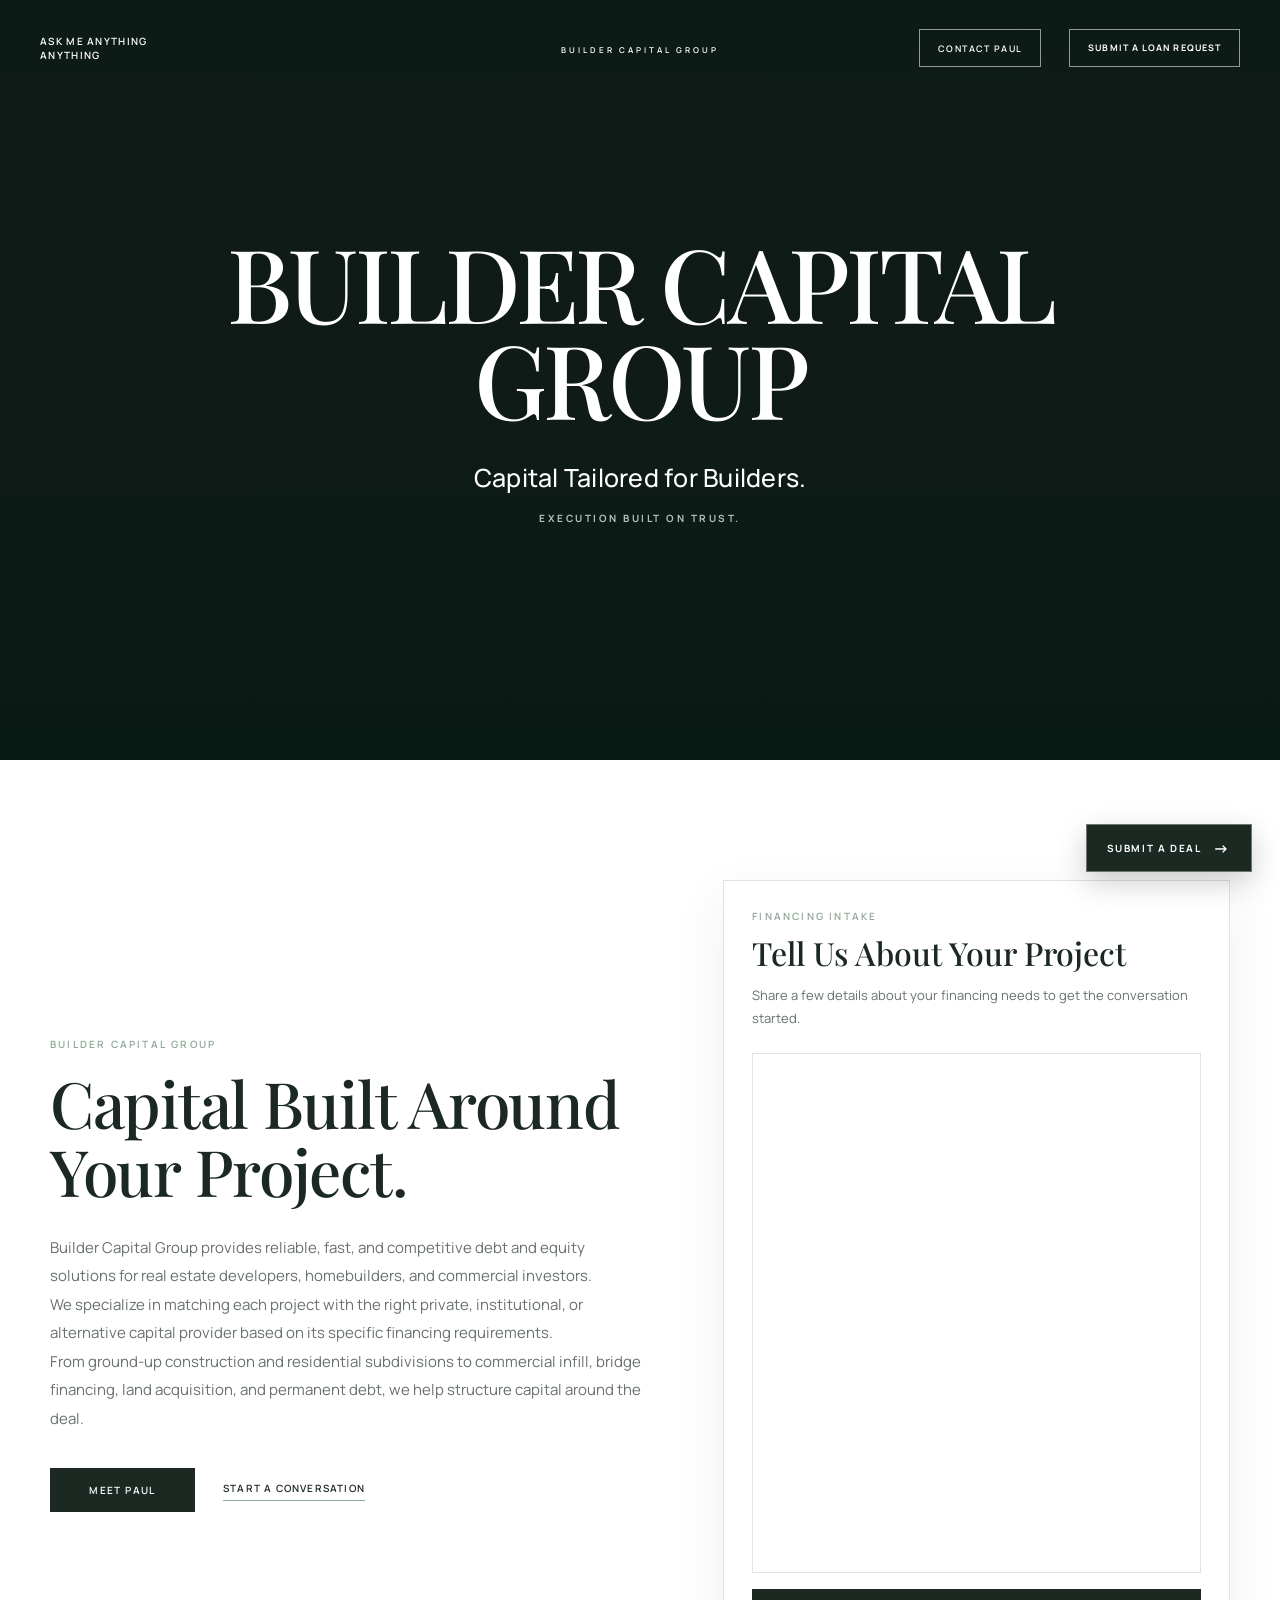
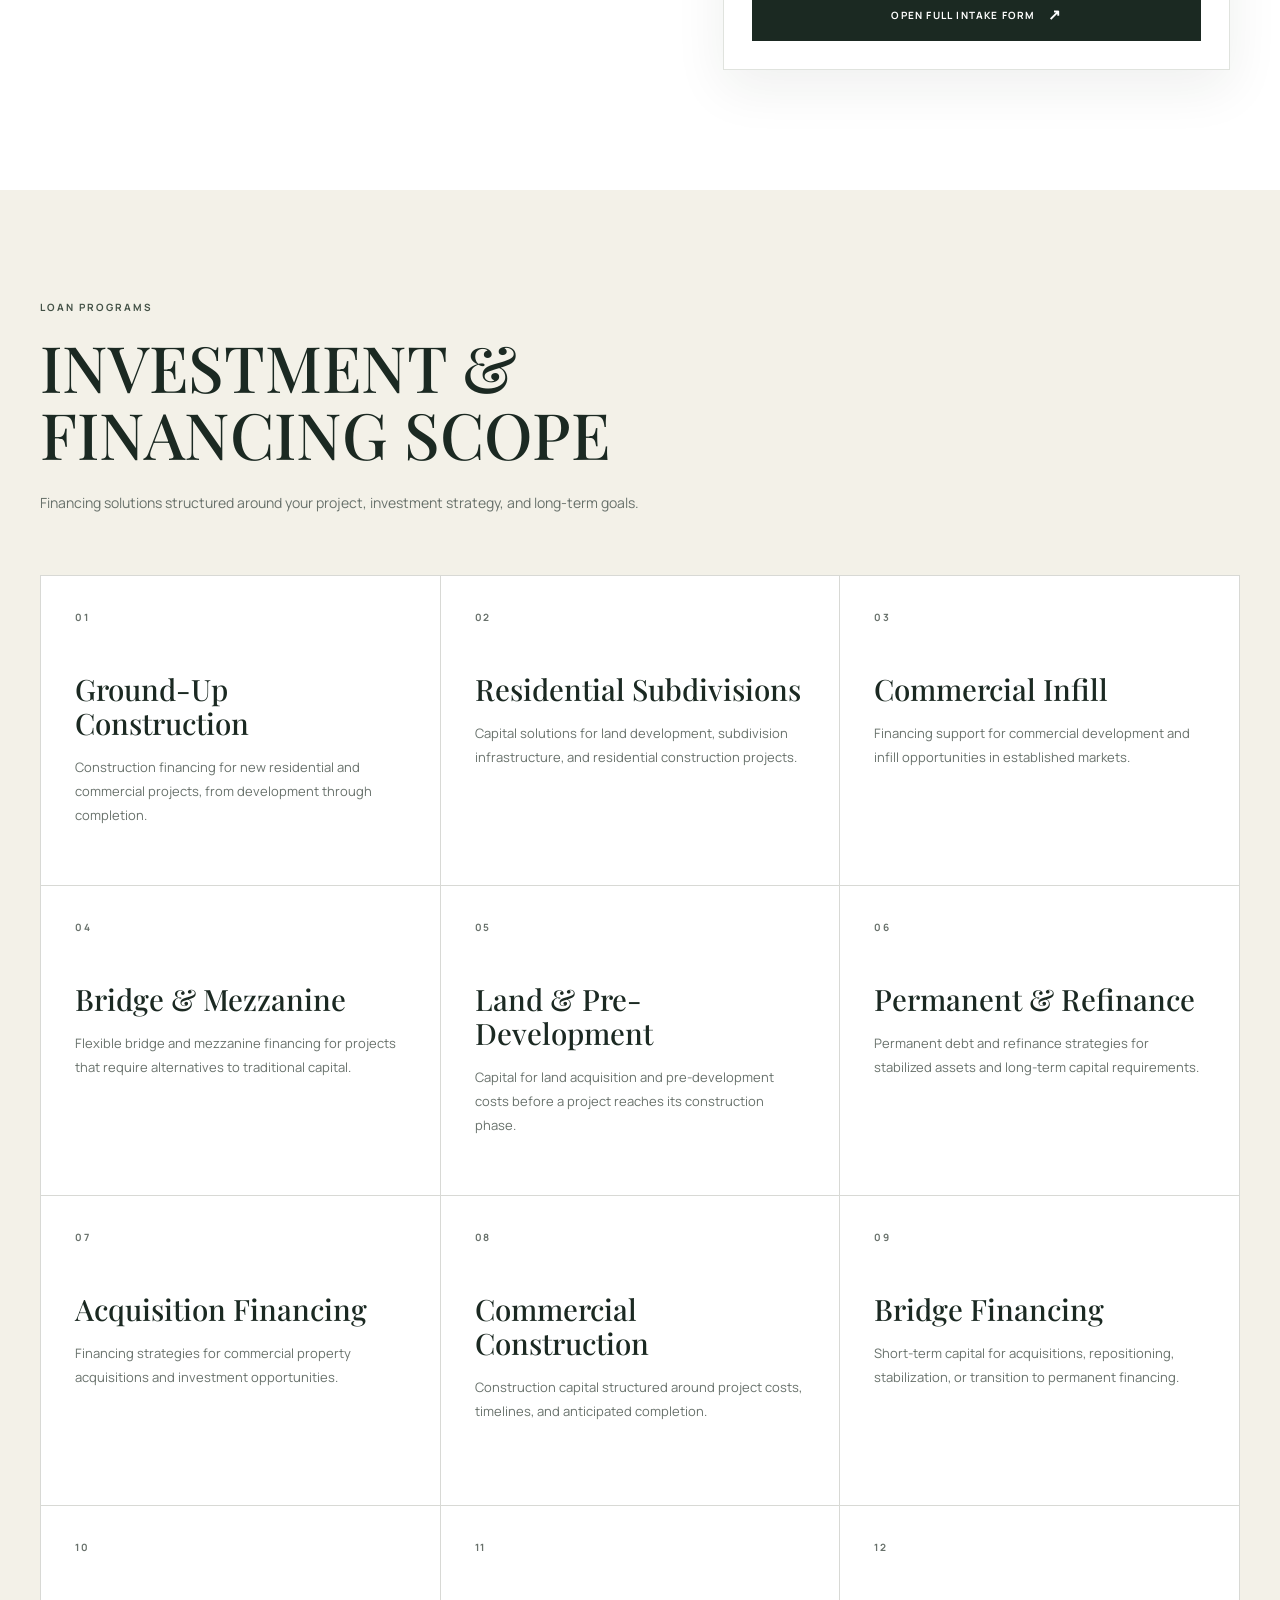
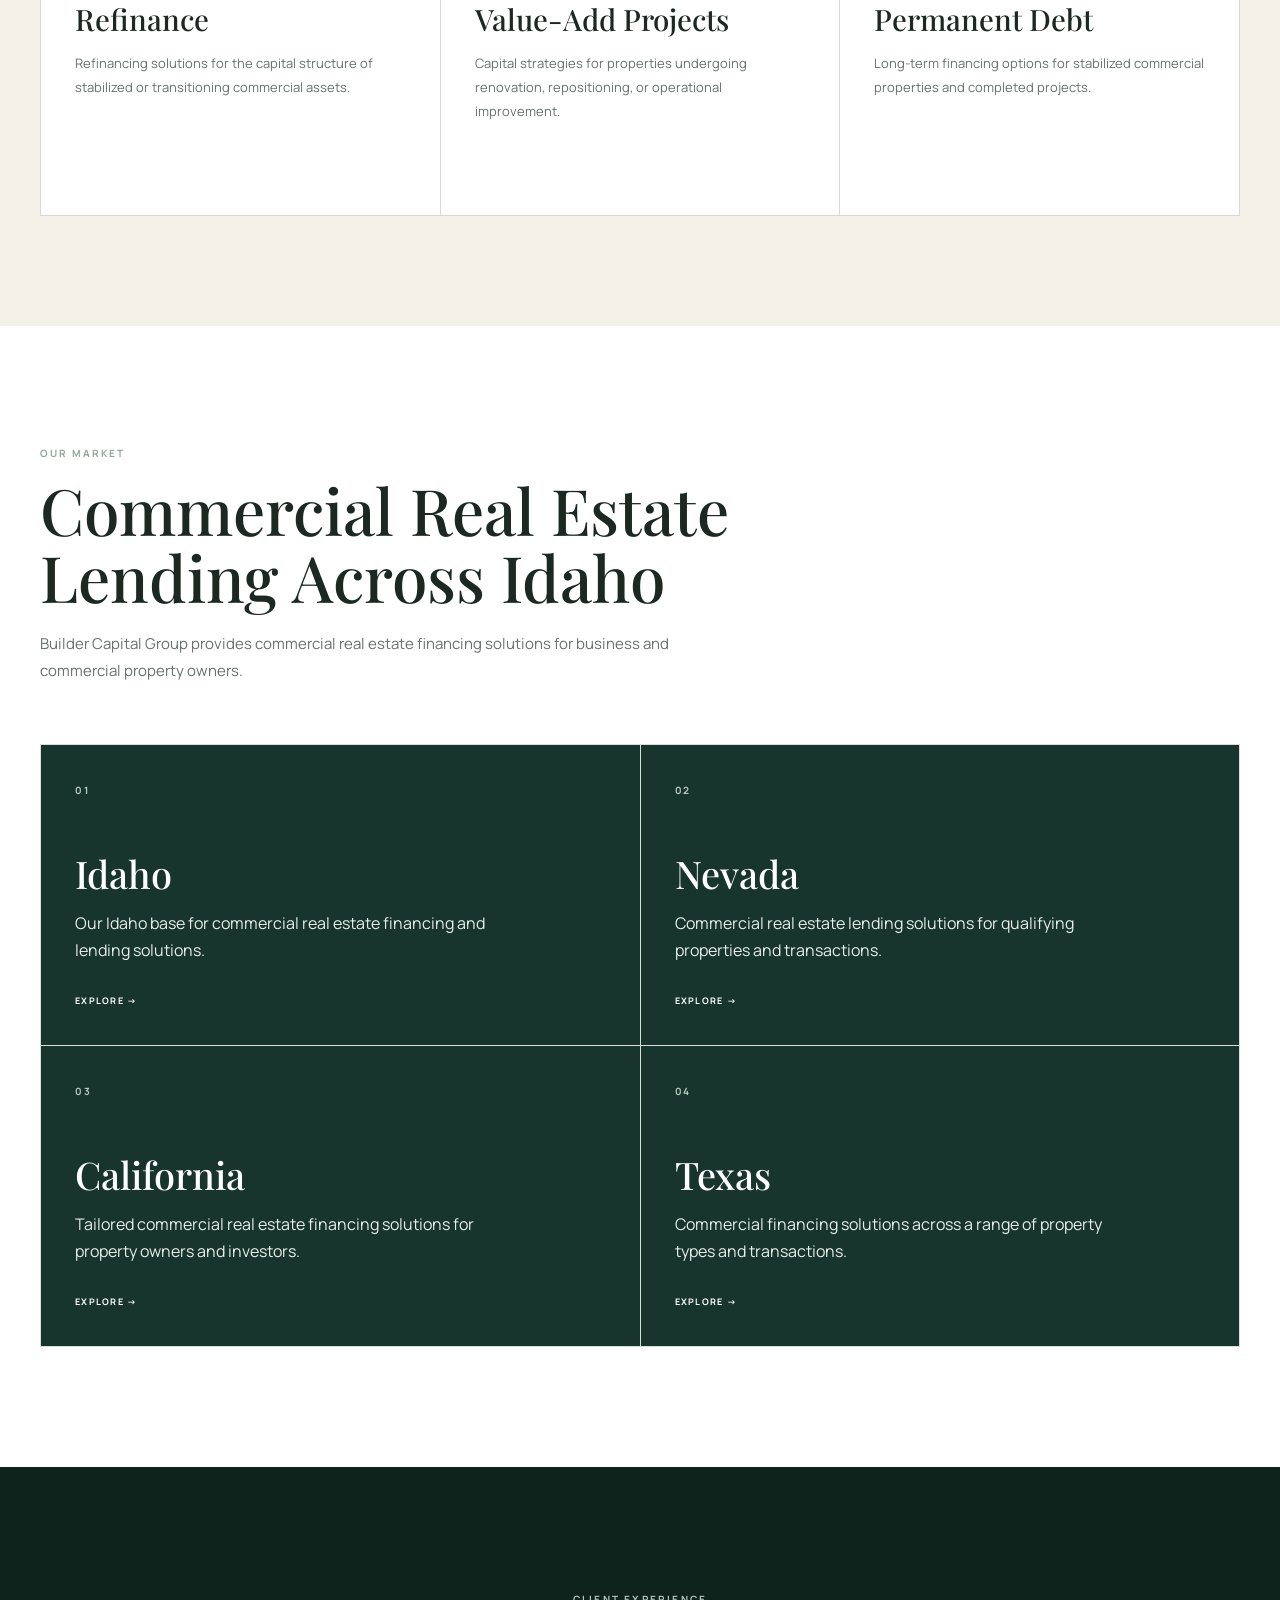
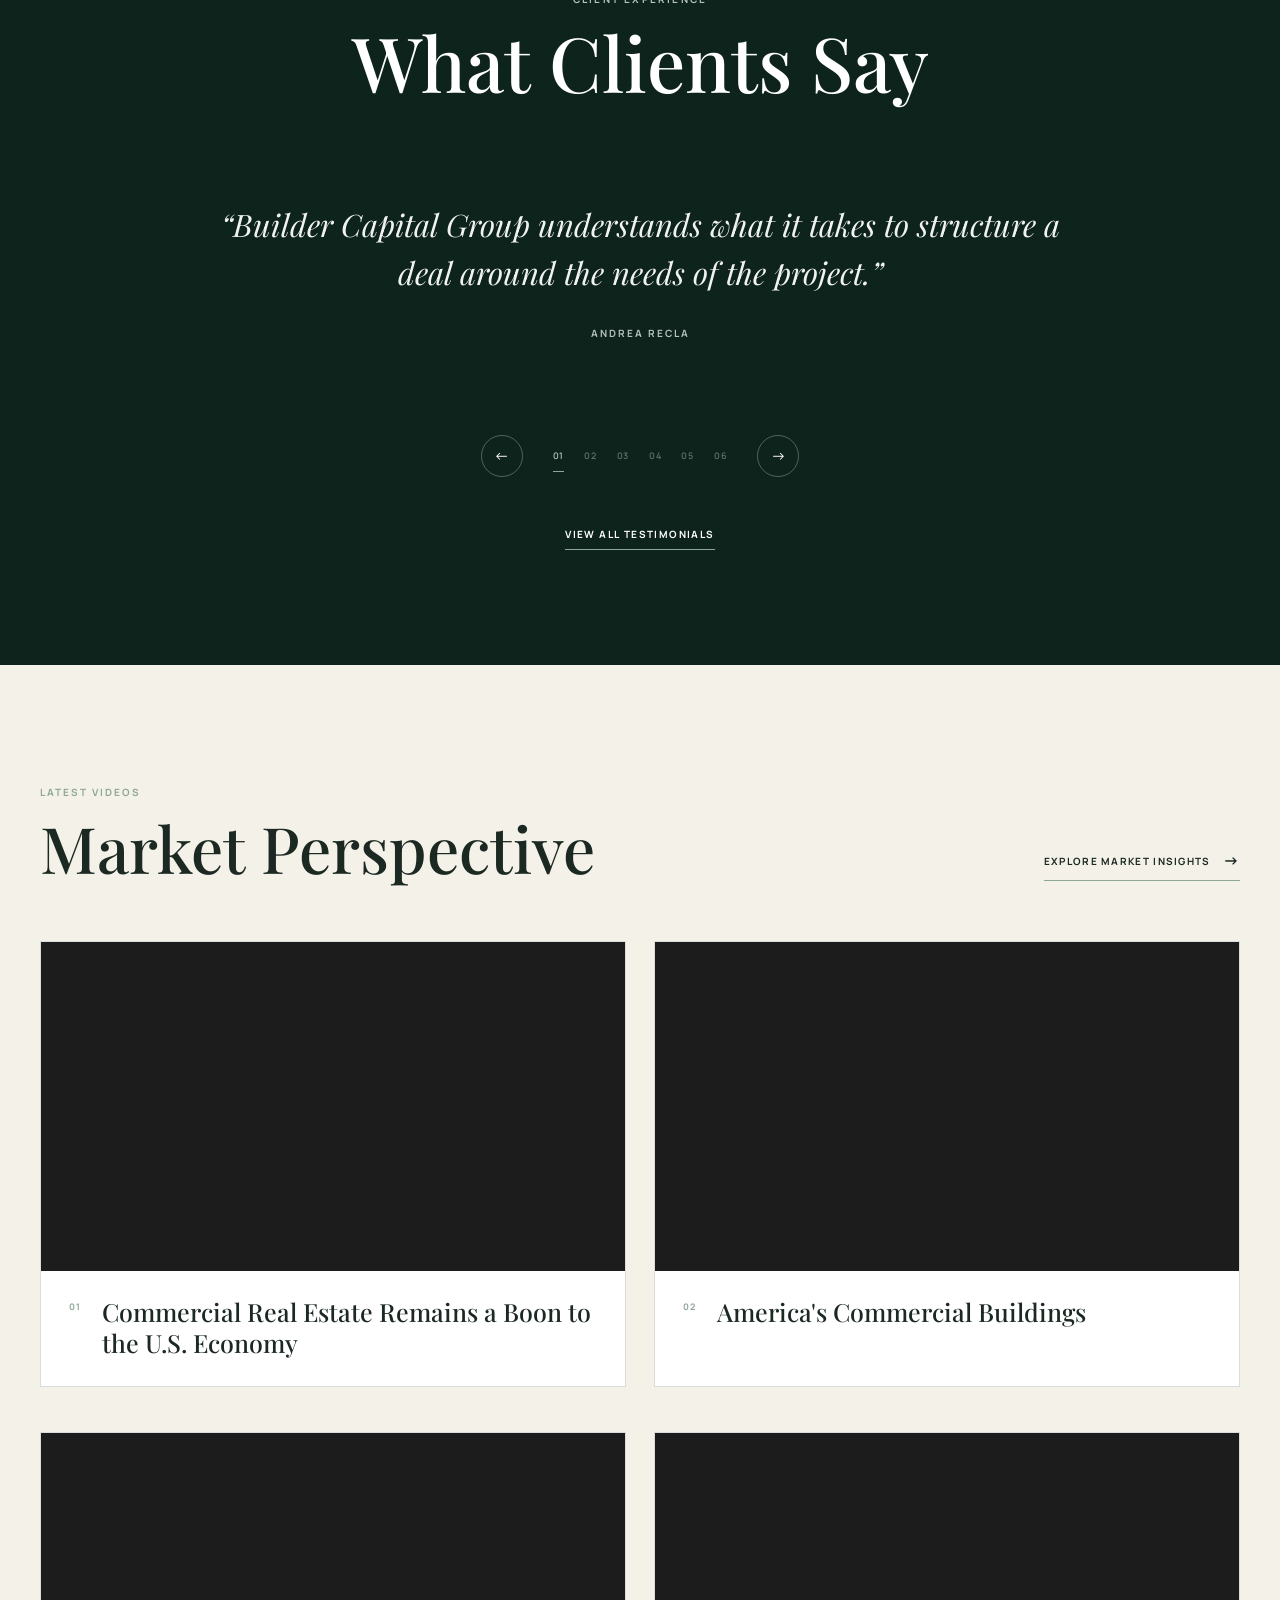
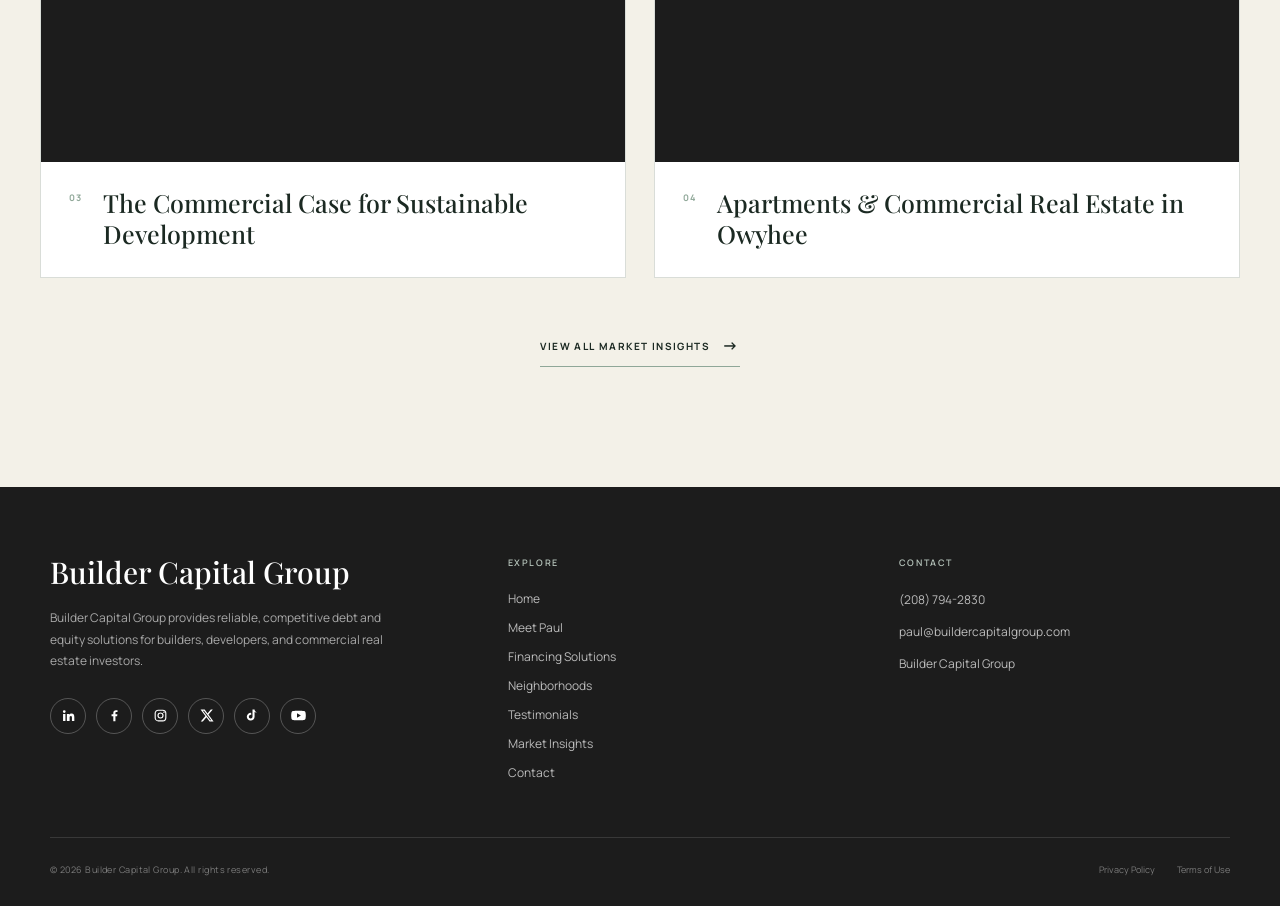
==== commit 018dc565: "Update website" ====
--- a/index.html
+++ b/index.html
@@ -57,16 +57,8 @@
         href="pages/meet-paul.html"
         class="header-link"
     >
-        Ask Me<br>
+        Ask Me Anything<br>
         Anything
-    </a>
-
-    <a
-        href="pages/commercial-financing.html"
-        class="header-link"
-    >
-        Commercial<br>
-        Real Estate
     </a>
 
 
@@ -104,7 +96,7 @@
 </a>
 
 <a
-    href="https://link.apisystem.tech/widget/form/ydYD1GKjwzjDTSsW3OqB"
+    href="https://link.apisystem.tech/widget/form/OXfkhNZUjvGebsQqkaSK"
     class="header-loan-request"
 >
     Submit a Loan Request
@@ -137,7 +129,7 @@
         preload="metadata"
     >
         <source
-            src="assets/images/background2.mp4"
+            src="assets/images/background10.mp4"
             type="video/mp4"
         >
 
@@ -238,18 +230,41 @@
                 </div>
 
 
-                <div class="about-image-wrap">
-
-                    <div class="about-image">
-
-                        <img
-                            src="assets/images/paul-anderson.jpg"
-                            alt="Paul Anderson"
-                        >
-
-                    </div>
-
-                </div>
+
+<div class="about-form-wrap">
+
+    <div class="about-form-heading">
+        <p class="about-eyebrow">FINANCING INTAKE</p>
+        <h3>Tell Us About Your Project</h3>
+        <p>
+            Share a few details about your financing needs
+            to get the conversation started.
+        </p>
+    </div>
+
+    <div class="about-form-preview">
+        <iframe
+            src="https://link.apisystem.tech/widget/form/OXfkhNZUjvGebsQqkaSK"
+            title="Builder Capital Group Financing Intake Form"
+            loading="lazy"
+            width="100%"
+            height="520"
+            frameborder="0"
+            scrolling="auto"
+        ></iframe>
+    </div>
+
+    <a
+        href="https://link.apisystem.tech/widget/form/OXfkhNZUjvGebsQqkaSK"
+        target="_blank"
+        rel="noopener noreferrer"
+        class="about-form-open"
+    >
+        OPEN FULL INTAKE FORM <span>↗</span>
+    </a>
+
+</div>
+
 
             </div>
 
@@ -261,14 +276,14 @@
      FINANCING SOLUTIONS
 ====================================================== -->
 
-<section class="services-section">
+<section class="services-section" id="loan-programs">
 
     <div class="services-inner">
 
         <div class="section-heading">
             <p class="section-eyebrow">LOAN PROGRAMS</p>
 
-            <h2>INVESTMENT &amp; FINANCING SCOPE</h2>
+            <h2>Investment &amp; Financing Scope</h2>
 
             <p class="section-intro">
                 Financing solutions structured around your project,
@@ -278,120 +293,112 @@
 
         <div class="services-grid">
 
-            <!-- 01 -->
             <article class="service-card">
-
-                <span class="service-number">
-                    01
-                </span>
-
-                <h3>
-                    Ground-Up Construction
-                </h3>
-
+                <span class="service-number">01</span>
+                <h3>Ground-Up Construction</h3>
                 <p>
-                    Construction financing structured for new residential
-                    and commercial projects, from initial development
-                    through completion.
-                </p>
-
-            </article>
-
-
-            <!-- 02 -->
+                    Construction financing for new residential and
+                    commercial projects, from development through completion.
+                </p>
+            </article>
+
             <article class="service-card">
-
-                <span class="service-number">
-                    02
-                </span>
-
-                <h3>
-                    Residential Subdivisions
-                </h3>
-
+                <span class="service-number">02</span>
+                <h3>Residential Subdivisions</h3>
                 <p>
                     Capital solutions for land development, subdivision
                     infrastructure, and residential construction projects.
                 </p>
-
-            </article>
-
-
-            <!-- 03 -->
+            </article>
+
             <article class="service-card">
-
-                <span class="service-number">
-                    03
-                </span>
-
-                <h3>
-                    Commercial Infill
-                </h3>
-
+                <span class="service-number">03</span>
+                <h3>Commercial Infill</h3>
                 <p>
                     Financing support for commercial development and
                     infill opportunities in established markets.
                 </p>
-
-            </article>
-
-
-            <!-- 04 -->
+            </article>
+
             <article class="service-card">
-
-                <span class="service-number">
-                    04
-                </span>
-
-                <h3>
-                    Bridge &amp; Mezzanine
-                </h3>
-
+                <span class="service-number">04</span>
+                <h3>Bridge &amp; Mezzanine</h3>
                 <p>
-                    Flexible bridge and mezzanine financing designed to
-                    help projects move forward when traditional capital
-                    does not fit.
-                </p>
-
-            </article>
-
-
-            <!-- 05 -->
+                    Flexible bridge and mezzanine financing for projects
+                    that require alternatives to traditional capital.
+                </p>
+            </article>
+
             <article class="service-card">
-
-                <span class="service-number">
-                    05
-                </span>
-
-                <h3>
-                    Land &amp; Pre-Development
-                </h3>
-
+                <span class="service-number">05</span>
+                <h3>Land &amp; Pre-Development</h3>
                 <p>
-                    Capital for land acquisition and pre-development
-                    costs before a project reaches its construction phase.
-                </p>
-
-            </article>
-
-
-            <!-- 06 -->
+                    Capital for land acquisition and pre-development costs
+                    before a project reaches its construction phase.
+                </p>
+            </article>
+
             <article class="service-card">
-
-                <span class="service-number">
-                    06
-                </span>
-
-                <h3>
-                    Permanent &amp; Refinance
-                </h3>
-
+                <span class="service-number">06</span>
+                <h3>Permanent &amp; Refinance</h3>
                 <p>
-                    Permanent debt and refinance strategies designed
-                    around stabilized assets and long-term capital
-                    requirements.
-                </p>
-
+                    Permanent debt and refinance strategies for stabilized
+                    assets and long-term capital requirements.
+                </p>
+            </article>
+
+            <article class="service-card">
+                <span class="service-number">07</span>
+                <h3>Acquisition Financing</h3>
+                <p>
+                    Financing strategies for commercial property
+                    acquisitions and investment opportunities.
+                </p>
+            </article>
+
+            <article class="service-card">
+                <span class="service-number">08</span>
+                <h3>Commercial Construction</h3>
+                <p>
+                    Construction capital structured around project costs,
+                    timelines, and anticipated completion.
+                </p>
+            </article>
+
+            <article class="service-card">
+                <span class="service-number">09</span>
+                <h3>Bridge Financing</h3>
+                <p>
+                    Short-term capital for acquisitions, repositioning,
+                    stabilization, or transition to permanent financing.
+                </p>
+            </article>
+
+            <article class="service-card">
+                <span class="service-number">10</span>
+                <h3>Refinance</h3>
+                <p>
+                    Refinancing solutions for the capital structure of
+                    stabilized or transitioning commercial assets.
+                </p>
+            </article>
+
+            <article class="service-card">
+                <span class="service-number">11</span>
+                <h3>Value-Add Projects</h3>
+                <p>
+                    Capital strategies for properties undergoing renovation,
+                    repositioning, or operational improvement.
+                </p>
+            </article>
+
+            <article class="service-card">
+                <span class="service-number">12</span>
+                <h3>Permanent Debt</h3>
+                <p>
+                    Long-term financing options for stabilized commercial
+                    properties and completed projects.
+                </p>
             </article>
 
         </div>
@@ -1002,12 +1009,7 @@
                             Financing Solutions
                         </a>
 
-                        <a
-                            href="pages/commercial-financing.html"
-                            class="footer-link"
-                        >
-                            Commercial Financing
-                        </a>
+            
 
                         <a
                             href="pages/neighborhoods.html"
@@ -1122,7 +1124,7 @@
 
     <!-- FLOATING FORM BUTTON -->
 <a
-    href="https://link.apisystem.tech/widget/form/ydYD1GKjwzjDTSsW3OqB"
+    href="https://link.apisystem.tech/widget/form/OXfkhNZUjvGebsQqkaSK"
     class="floating-form-button"
 >
     SUBMIT A DEAL
--- a/css/services.css
+++ b/css/services.css
@@ -89,148 +89,302 @@
 }
 
 
+
 /* =====================================================
    SERVICES / FINANCING GRID
 ===================================================== */
 
 .services-section {
     width: 100%;
-    padding: 90px 0;
-    background: #f7f6f2;
+    padding: 110px 0;
+    background: var(--cream, #f7f6f2);
+    color: var(--text, #1c2923);
 }
 
 .services-inner {
-    width: min(1180px, calc(100% - 80px));
+    width: min(1320px, calc(100% - 80px));
     margin: 0 auto;
 }
+
+/* =====================================================
+   SECTION HEADING
+===================================================== */
+
+.services-section .section-heading {
+    max-width: 780px;
+    margin: 0 0 58px;
+}
+
+.services-section .section-eyebrow {
+    margin: 0 0 18px;
+
+    font-family: "Manrope", sans-serif;
+    font-size: 10px;
+    line-height: 1.5;
+    font-weight: 700;
+    letter-spacing: 0.2em;
+    text-transform: uppercase;
+
+    color: var(--emerald, #435146);
+}
+
+.services-section .section-heading h2 {
+    max-width: 850px;
+    margin: 0 0 22px;
+
+    font-family: "Playfair Display", serif;
+    font-size: clamp(38px, 5vw, 68px);
+    line-height: 1.06;
+    font-weight: 500;
+    text-transform: uppercase;
+
+    color: var(--navy, #1b2922);
+}
+
+.services-section .section-intro {
+    max-width: 620px;
+    margin: 0;
+
+    font-family: "Manrope", sans-serif;
+    font-size: 14px;
+    line-height: 1.9;
+
+    color: var(--text-muted, #68716b);
+}
+
+/* =====================================================
+   GRID
+===================================================== */
 
 .services-grid {
     display: grid;
-    grid-template-columns: repeat(3, 1fr);
-
+    grid-template-columns: repeat(3, minmax(0, 1fr));
+
+    background: #d8d9d5;
     border-top: 1px solid #d8d9d5;
     border-left: 1px solid #d8d9d5;
-}
+
+    gap: 0;
+}
+
+/* =====================================================
+   SERVICE CARD
+===================================================== */
 
 .service-card {
-    min-height: 292px;
-    padding: 38px 34px;
+    display: flex;
+    flex-direction: column;
+    align-items: flex-start;
+
+    min-width: 0;
+    min-height: 310px;
+    padding: 34px;
 
     background: #ffffff;
+    color: var(--text, #1c2923);
 
     border-right: 1px solid #d8d9d5;
     border-bottom: 1px solid #d8d9d5;
 
     transition:
         background 0.3s ease,
-        transform 0.3s ease;
+        color 0.3s ease,
+        transform 0.3s ease,
+        box-shadow 0.3s ease;
 }
 
 .service-card:hover {
-    background: #18352D;
+    position: relative;
+    z-index: 1;
+
+    background: #18352d;
     color: #ffffff;
-}
-
-.service-card:hover h3 {
-    color: #ffffff;
-}
-
-.service-card:hover p {
-    color: #E8EEE9;
-}
-
-.service-card:hover .service-number {
-    color: #B8C9C0;
-}
+
+    transform: translateY(-3px);
+    box-shadow: 0 14px 32px rgba(27, 41, 34, 0.12);
+}
+
+/* =====================================================
+   CARD NUMBER
+===================================================== */
 
 .service-number {
     display: block;
-
-    margin-bottom: 42px;
+    margin-bottom: 48px;
 
     font-family: "Manrope", sans-serif;
     font-size: 10px;
-    line-height: 1;
-    font-weight: 600;
+    line-height: 1.4;
+    font-weight: 700;
     letter-spacing: 0.18em;
 
     color: #68716b;
-}
-
-.service-card h3 {
-    margin: 0 0 14px;
+
+    transition: color 0.3s ease;
+}
+
+.service-card:hover .service-number {
+    color: #b8c9c0;
+}
+
+/* =====================================================
+   CARD TITLE
+===================================================== */
+
+.service-card h3,
+.service-card .service-title {
+    max-width: 100%;
+    margin: 0 0 15px;
 
     font-family: "Playfair Display", serif;
-    font-size: 38px;
-    line-height: 1.15;
+    font-size: clamp(25px, 2.3vw, 32px);
+    line-height: 1.16;
     font-weight: 500;
 
-    color: var(--navy);
-}
-
-.service-card p {
-    max-width: 360px;
-
+    overflow-wrap: break-word;
+
+    color: var(--navy, #1b2922);
+
+    transition: color 0.3s ease;
+}
+
+.service-card:hover h3,
+.service-card:hover .service-title {
+    color: #ffffff;
+}
+
+/* =====================================================
+   CARD DESCRIPTION
+===================================================== */
+
+.service-card p,
+.service-card .service-text {
+    max-width: 390px;
     margin: 0;
 
     font-family: "Manrope", sans-serif;
-    font-size: 17px;
-    line-height: 1.7;
+    font-size: 13px;
+    line-height: 1.85;
     font-weight: 400;
 
     color: #68716b;
-}
-
-
-/* =====================================================
-   TABLET
-===================================================== */
-
-@media (max-width: 900px) {
-
+
+    transition: color 0.3s ease;
+}
+
+.service-card:hover p,
+.service-card:hover .service-text {
+    color: #e8eee9;
+}
+
+/* =====================================================
+   TABLET / SMALL LAPTOP
+===================================================== */
+
+@media (max-width: 1000px) {
     .services-inner {
-        width: min(100% - 48px, 700px);
+        width: calc(100% - 60px);
     }
 
     .services-grid {
-        grid-template-columns: repeat(2, 1fr);
-    }
-
-}
-
+        grid-template-columns: repeat(2, minmax(0, 1fr));
+    }
+
+    .service-card {
+        min-height: 290px;
+        padding: 30px;
+    }
+
+    .service-number {
+        margin-bottom: 40px;
+    }
+
+    .services-section .section-heading {
+        margin-bottom: 42px;
+    }
+}
 
 /* =====================================================
    MOBILE
 ===================================================== */
 
 @media (max-width: 600px) {
-
     .services-section {
-        padding: 60px 0;
+        padding: 65px 0;
     }
 
     .services-inner {
         width: calc(100% - 32px);
     }
 
+    .services-section .section-heading {
+        margin-bottom: 34px;
+    }
+
+    .services-section .section-heading h2 {
+        font-size: clamp(34px, 8vw, 44px);
+        line-height: 1.08;
+    }
+
+    .services-section .section-intro {
+        font-size: 13px;
+        line-height: 1.8;
+    }
+
     .services-grid {
-        grid-template-columns: 1fr;
+        grid-template-columns: minmax(0, 1fr);
     }
 
     .service-card {
         min-height: auto;
-        padding: 30px 26px;
+        padding: 28px 25px 32px;
     }
 
     .service-number {
         margin-bottom: 30px;
     }
 
-    .service-card h3 {
-        font-size: 24px;
-    }
-
-}
+    .service-card h3,
+    .service-card .service-title {
+        font-size: 28px;
+        line-height: 1.18;
+    }
+
+    .service-card p,
+    .service-card .service-text {
+        font-size: 12px;
+        line-height: 1.8;
+    }
+
+    /* Disable lift on touch devices */
+    .service-card:hover {
+        transform: none;
+    }
+}
+
+/* =====================================================
+   VERY SMALL PHONES
+===================================================== */
+
+@media (max-width: 360px) {
+    .services-inner {
+        width: calc(100% - 24px);
+    }
+
+    .services-section .section-heading h2 {
+        font-size: 31px;
+    }
+
+    .service-card {
+        padding: 24px 20px 28px;
+    }
+
+    .service-card h3,
+    .service-card .service-title {
+        font-size: 25px;
+    }
+}
+
 
 /* =========================================
    ADVISORY SECTION
@@ -459,4 +613,126 @@
         font-size: 32px;
     }
 
-}+}
+
+
+/* =========================================
+   HOMEPAGE FINANCING INTAKE FORM
+========================================= */
+
+.about-form-wrap {
+    width: 100%;
+    min-width: 0;
+    padding: 28px;
+    background: #ffffff;
+    border: 1px solid #e0e3de;
+    box-shadow: 0 18px 50px rgba(27, 41, 34, 0.07);
+}
+
+.about-form-heading {
+    margin-bottom: 22px;
+}
+
+.about-form-heading .about-eyebrow {
+    margin-bottom: 12px;
+}
+
+.about-form-heading h3 {
+    margin: 0 0 12px;
+    font-family: "Playfair Display", serif;
+    font-size: clamp(27px, 2.5vw, 36px);
+    line-height: 1.15;
+    font-weight: 500;
+    color: var(--navy, #1b2922);
+}
+
+.about-form-heading > p:last-child {
+    margin: 0;
+    font-family: "Manrope", sans-serif;
+    font-size: 13px;
+    line-height: 1.8;
+    color: var(--text-muted, #68716b);
+}
+
+.about-form-preview {
+    width: 100%;
+    height: 520px;
+    overflow: hidden;
+    background: #ffffff;
+    border: 1px solid #e0e3de;
+}
+
+.about-form-preview iframe {
+    display: block;
+    width: 100%;
+    height: 100%;
+    border: 0;
+    background: #ffffff;
+}
+
+.about-form-open {
+    display: flex;
+    align-items: center;
+    justify-content: center;
+    gap: 12px;
+    width: 100%;
+    min-height: 48px;
+    margin-top: 16px;
+    padding: 14px 18px;
+
+    background: var(--navy, #1b2922);
+    color: #ffffff;
+
+    font-family: "Manrope", sans-serif;
+    font-size: 10px;
+    font-weight: 700;
+    letter-spacing: 0.12em;
+    text-align: center;
+    text-transform: uppercase;
+
+    transition:
+        background 0.25s ease,
+        transform 0.25s ease;
+}
+
+.about-form-open span {
+    font-size: 15px;
+    transition: transform 0.25s ease;
+}
+
+.about-form-open:hover {
+    background: var(--emerald, #435146);
+    transform: translateY(-2px);
+}
+
+.about-form-open:hover span {
+    transform: translate(3px, -3px);
+}
+
+/* =========================================
+   RESPONSIVE
+========================================= */
+
+@media (max-width: 900px) {
+    .about-form-wrap {
+        padding: 22px;
+    }
+
+    .about-form-preview {
+        height: 500px;
+    }
+}
+
+@media (max-width: 600px) {
+    .about-form-wrap {
+        padding: 18px;
+    }
+
+    .about-form-heading h3 {
+        font-size: 29px;
+    }
+
+    .about-form-preview {
+        height: 480px;
+    }
+}
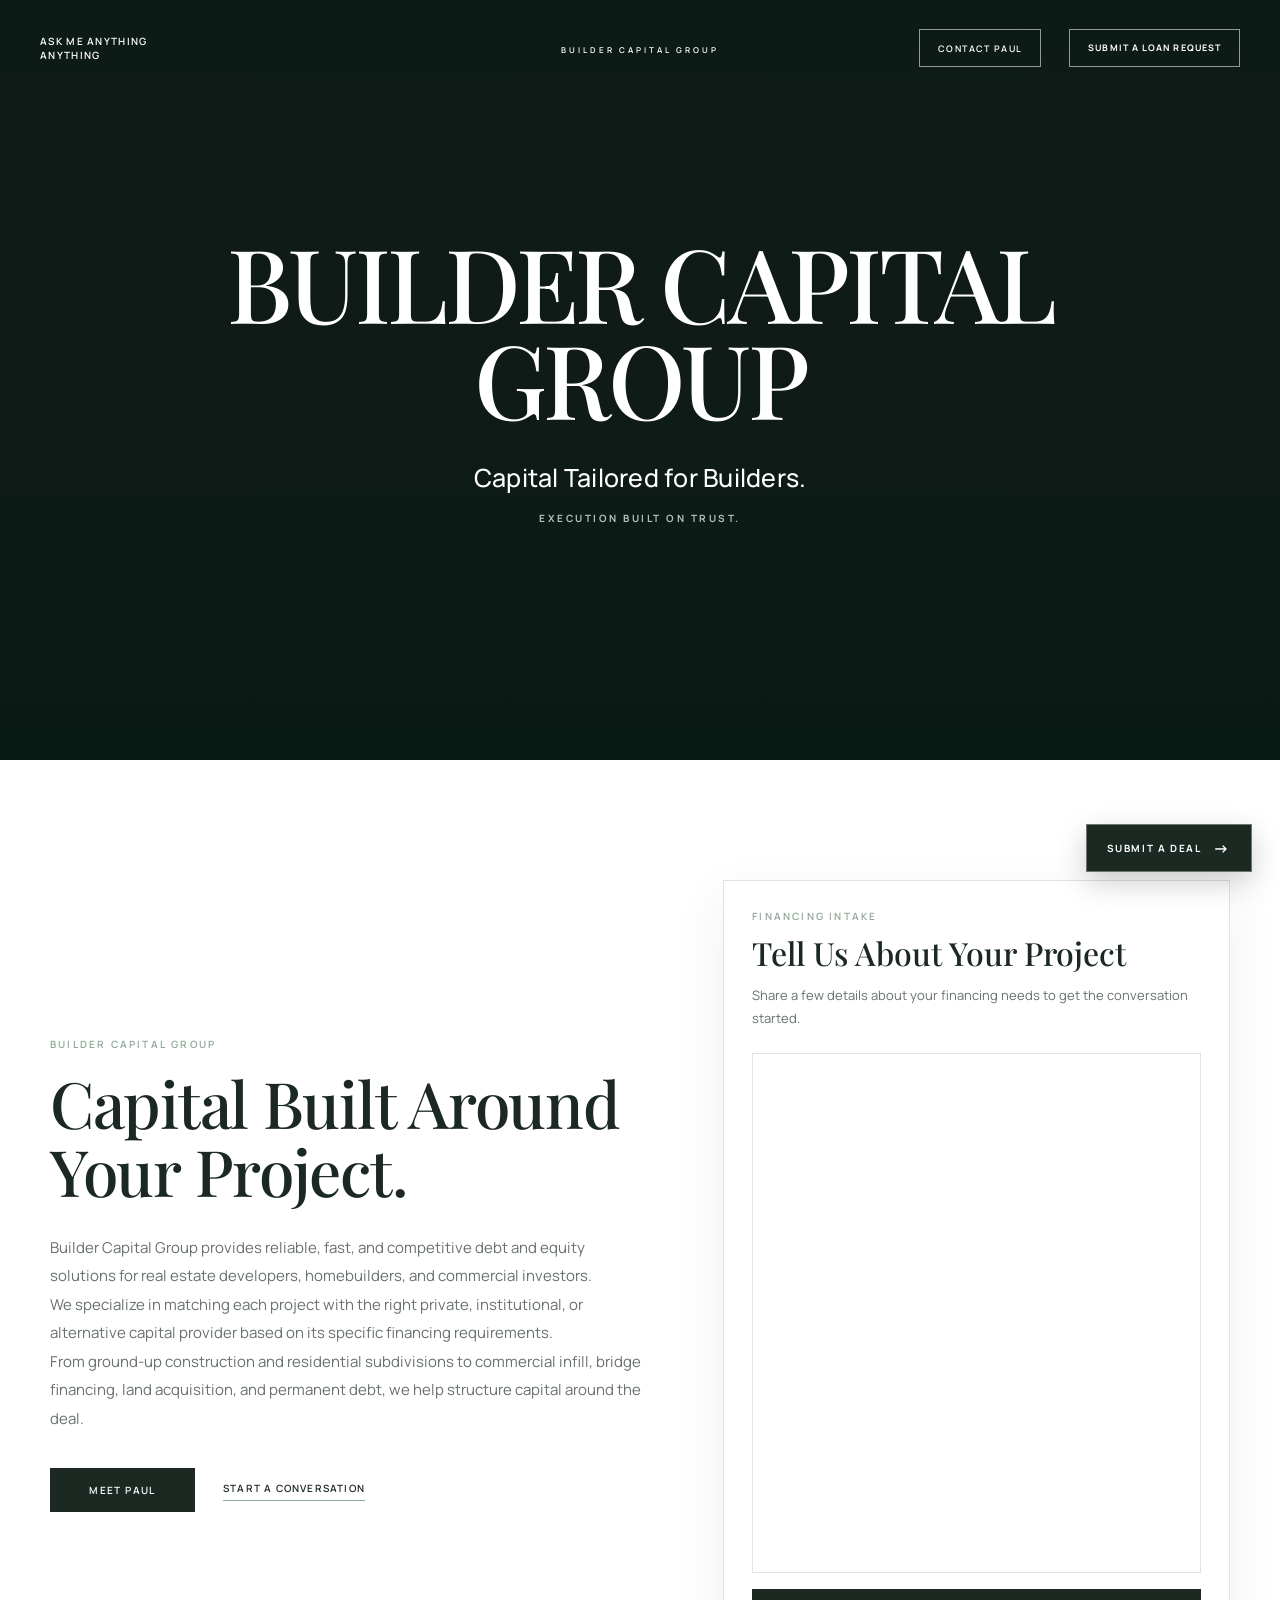
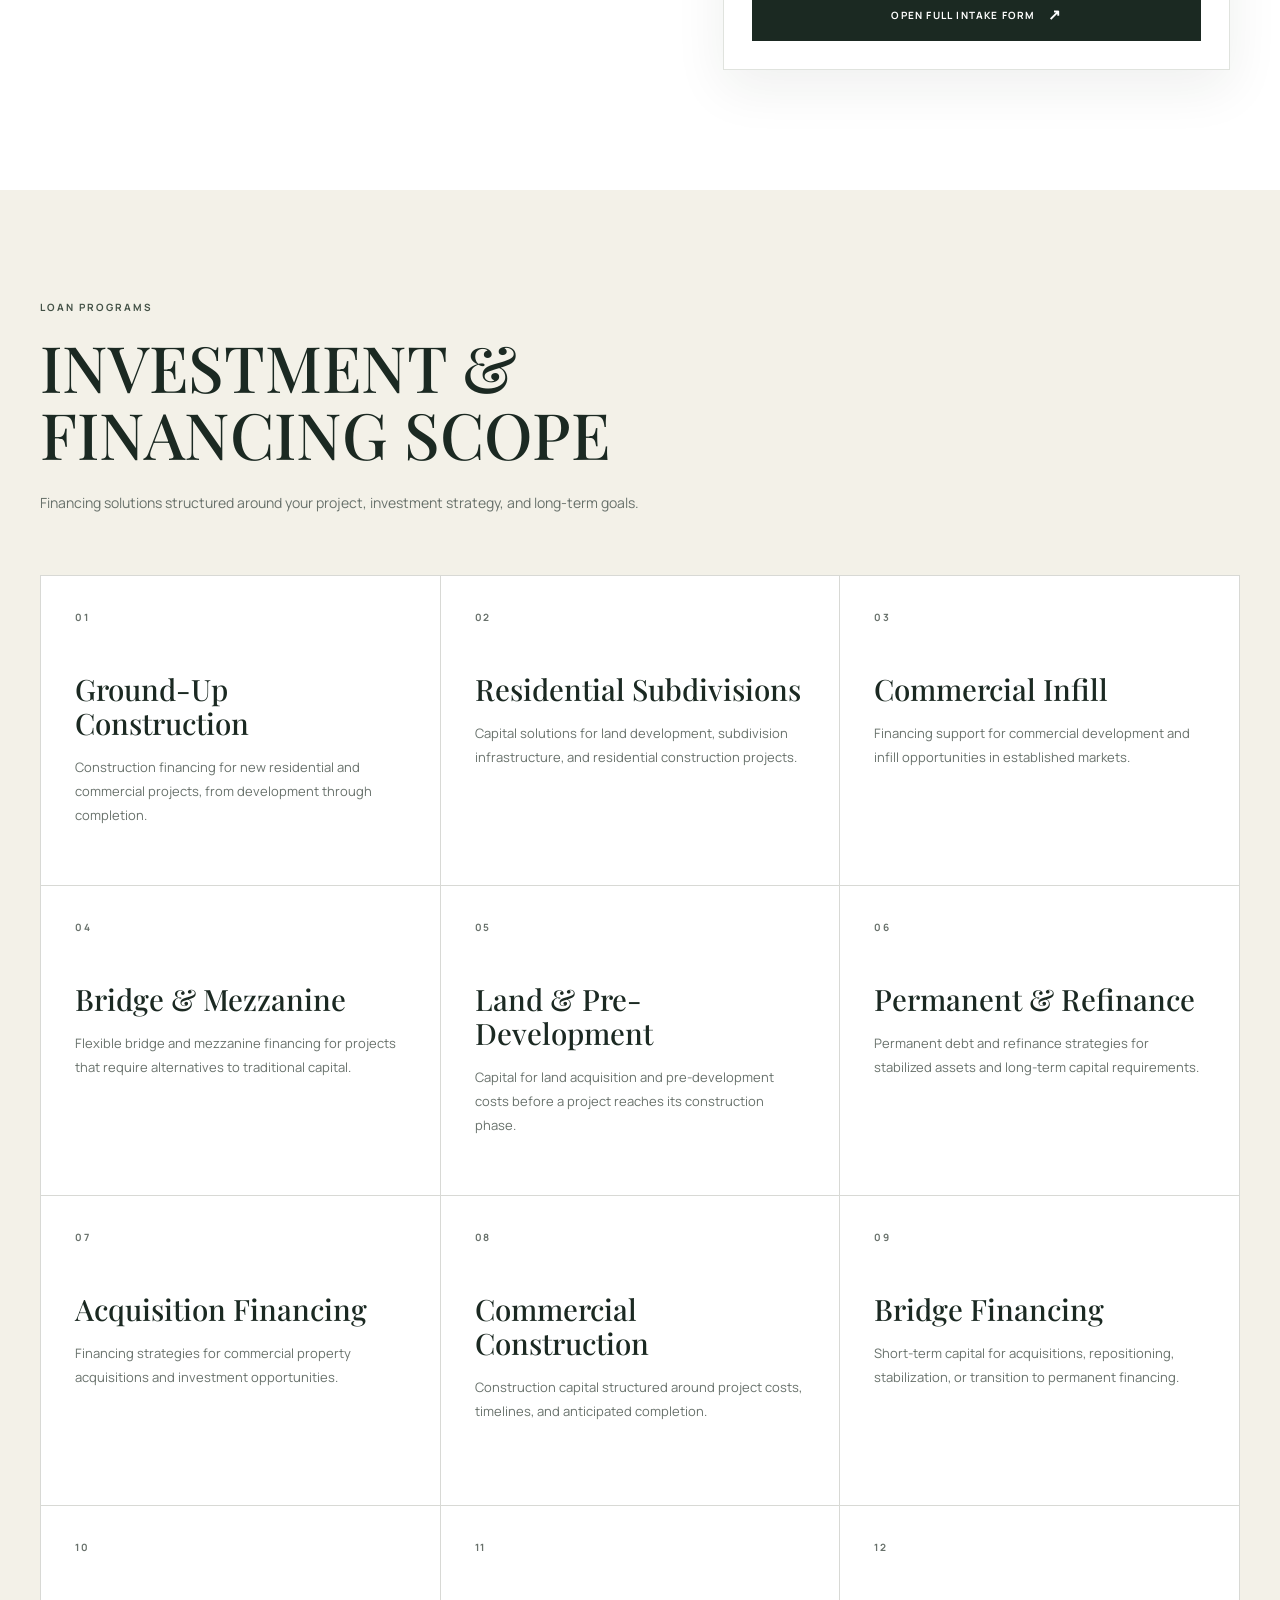
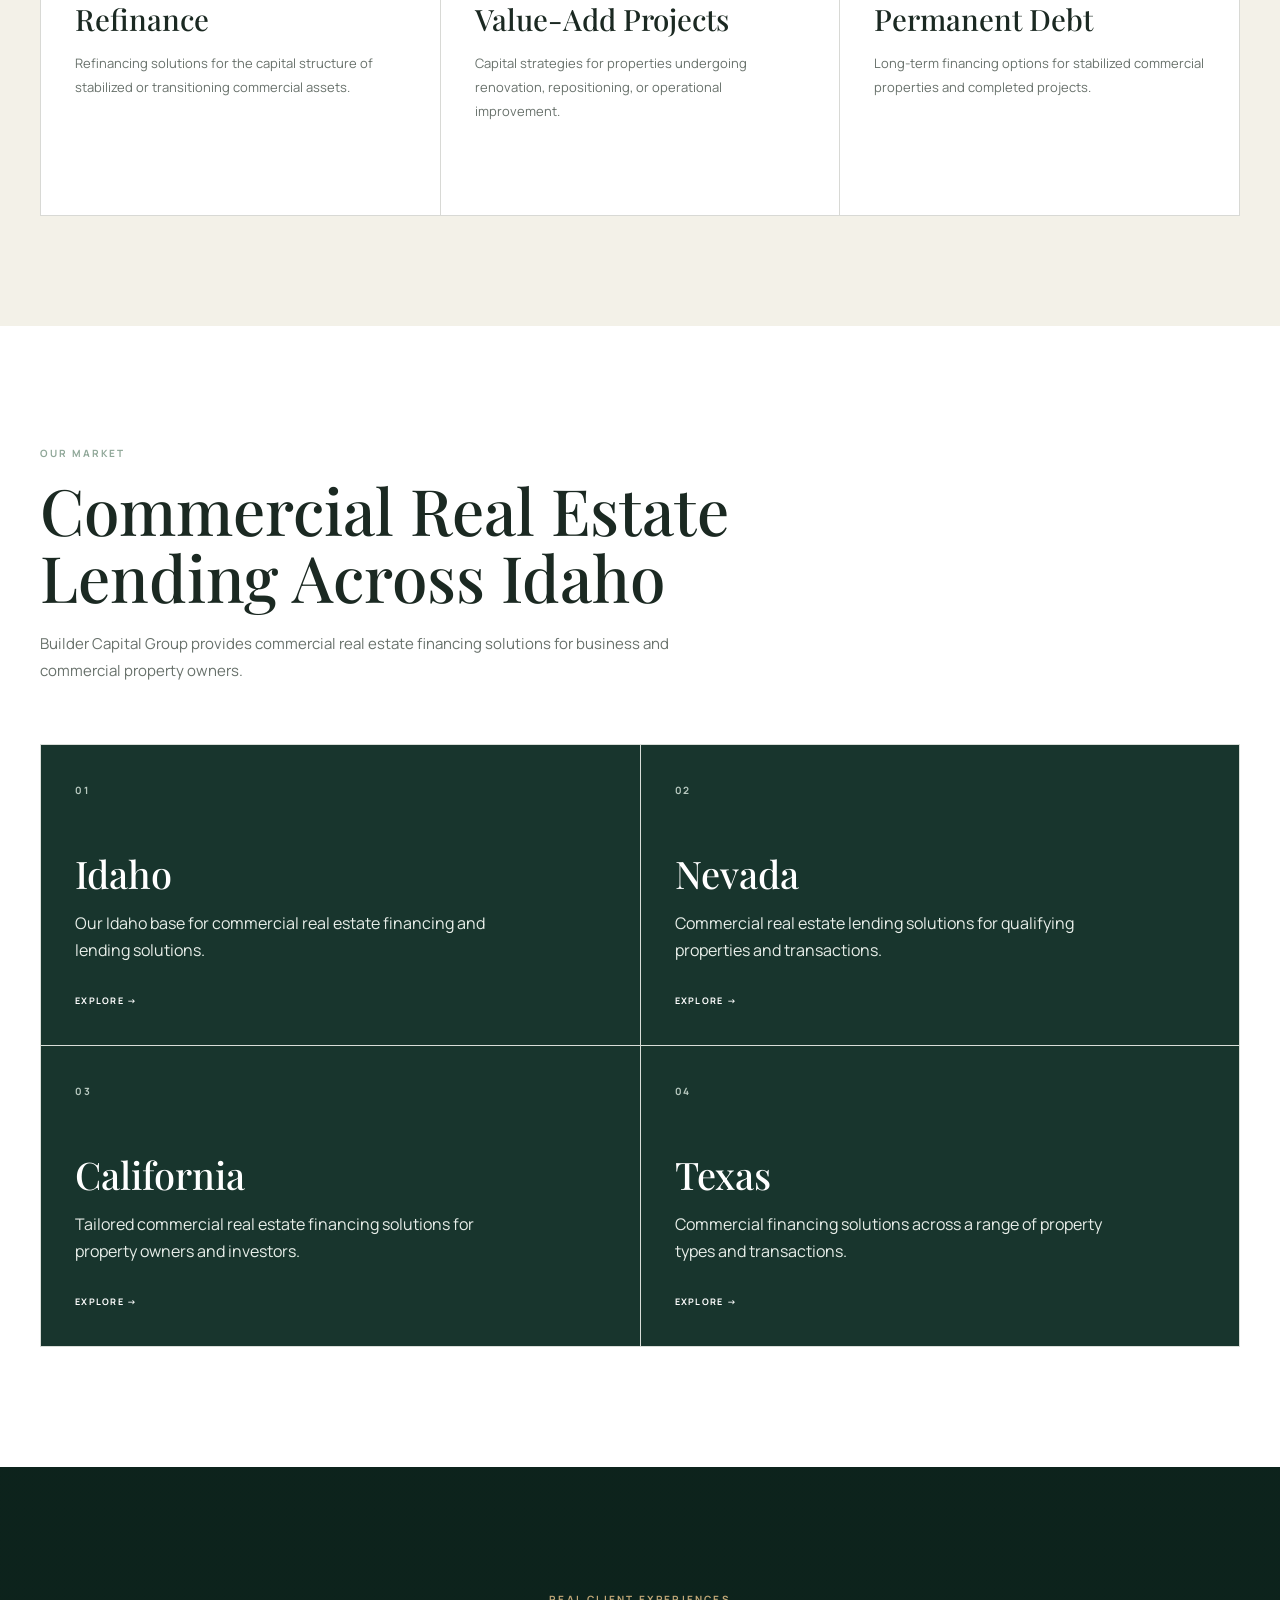
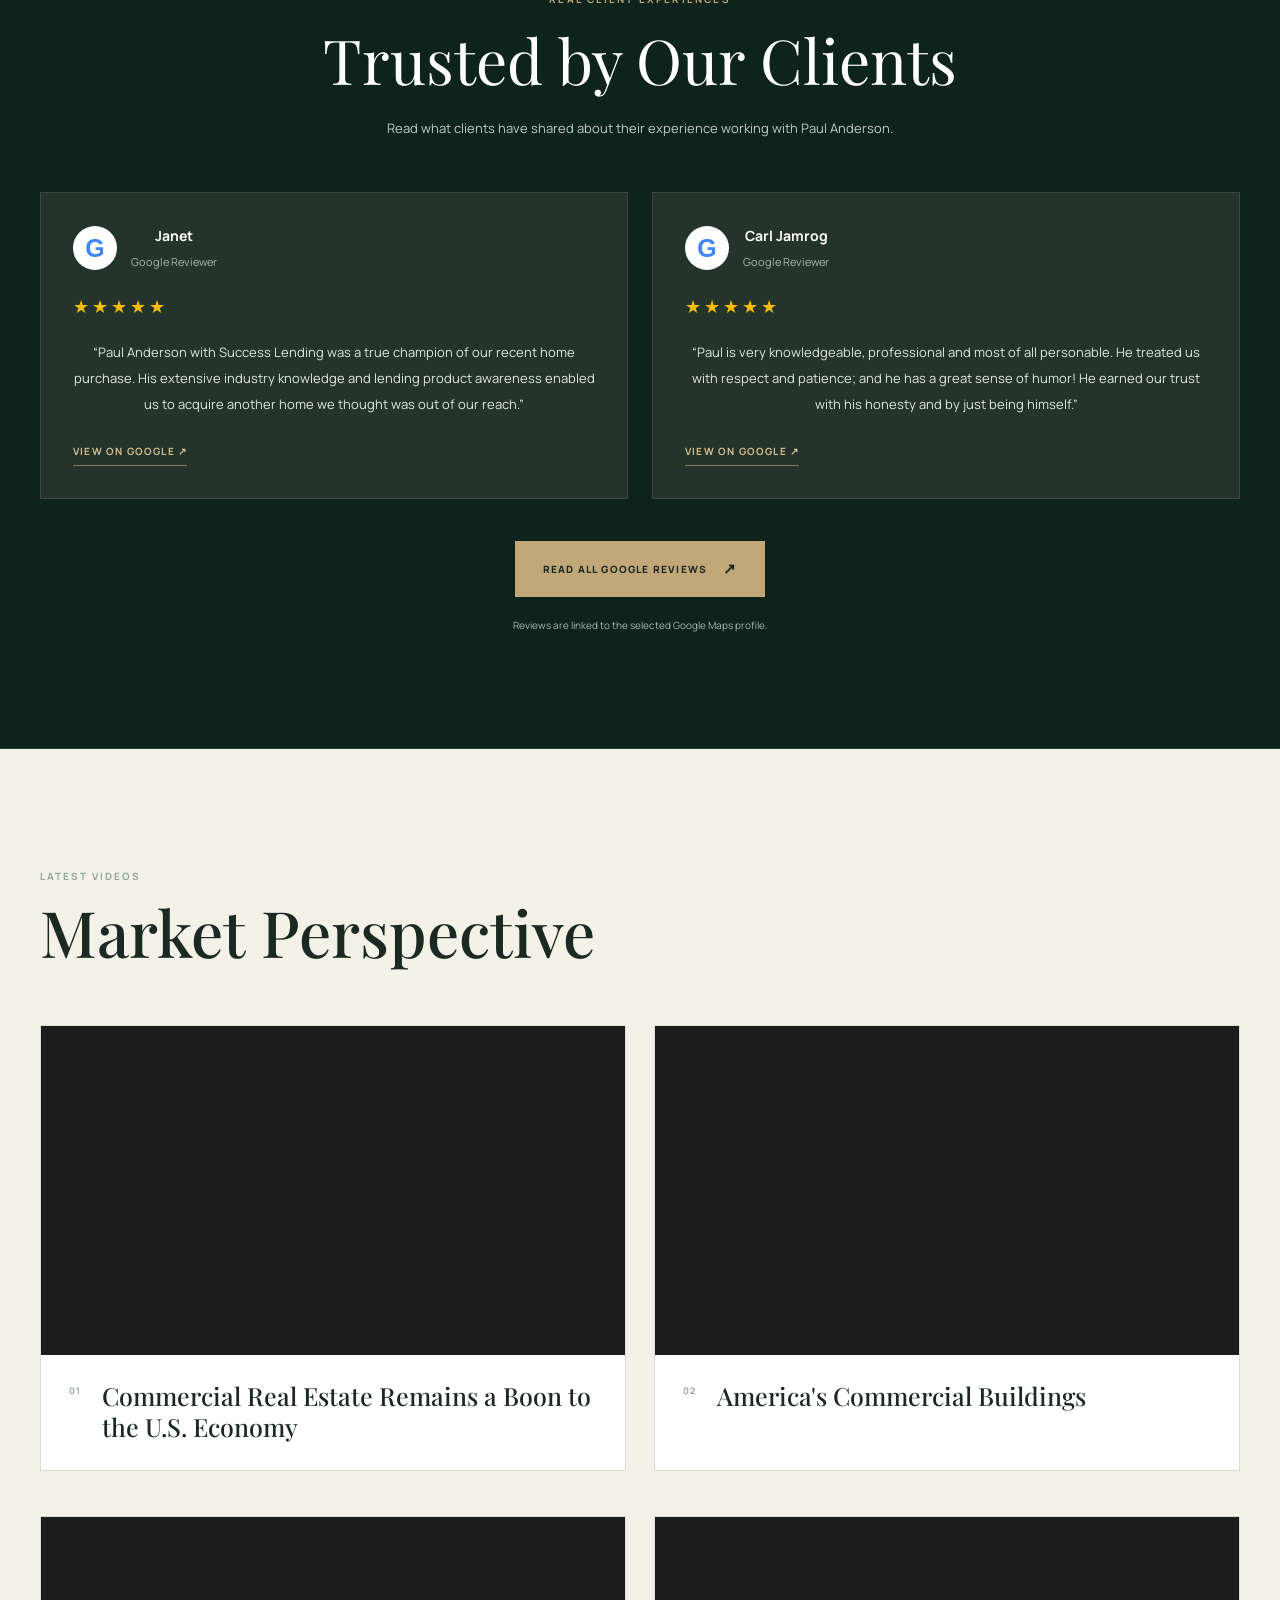
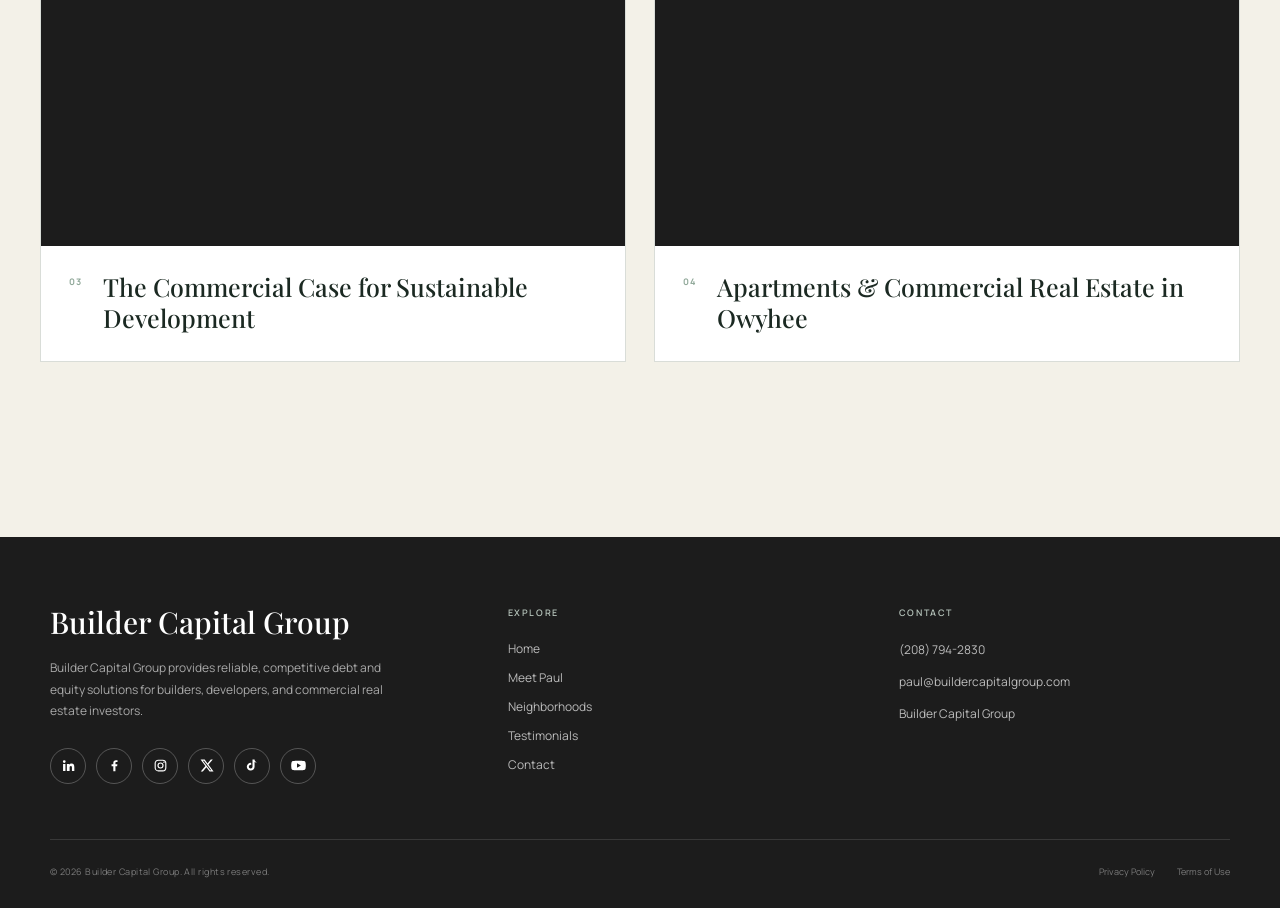
==== commit 1ece5093: "Update website" ====
--- a/index.html
+++ b/index.html
@@ -54,7 +54,7 @@
 <div class="header-left">
 
     <a
-        href="pages/meet-paul.html"
+        href="https://link.apisystem.tech/widget/form/OXfkhNZUjvGebsQqkaSK"
         class="header-link"
     >
         Ask Me Anything<br>
@@ -482,201 +482,127 @@
 
 
 
-        <!-- =====================================
-             TESTIMONIALS
-        ====================================== -->
-
-        <section id="testimonials">
-
-            <div class="testimonials-inner">
-
-                <p class="testimonials-eyebrow">
-                    Client Experience
-                </p>
-
-                <h2 class="testimonials-title">
-                    What Clients Say
-                </h2>
-
-
-                <div class="testimonial-slider">
-
-                    <article class="testimonial-slide active">
-
-                        <p class="testimonial-quote">
-                            “Builder Capital Group understands
-                            what it takes to structure a deal
-                            around the needs of the project.”
+<!-- =====================================
+     GOOGLE REVIEWS
+====================================== -->
+
+<section id="testimonials" class="google-reviews">
+
+    <div class="testimonials-inner">
+
+        <p class="testimonials-eyebrow">
+            REAL CLIENT EXPERIENCES
+        </p>
+
+        <h2 class="testimonials-title">
+            Trusted by Our Clients
+        </h2>
+
+        <p class="google-reviews-intro">
+            Read what clients have shared about their
+            experience working with Paul Anderson.
+        </p>
+
+        <div class="google-reviews-grid">
+
+            <!-- Review 1: Janet -->
+            <article class="google-review-card">
+
+                <div class="google-review-top">
+                    <span class="google-review-mark">G</span>
+
+                    <div class="google-review-meta">
+                        <p class="google-review-name">Janet</p>
+                        <p class="google-review-source">
+                            Google Reviewer
                         </p>
-
-                        <p class="testimonial-name">
-                            Andrea Recla
+                    </div>
+                </div>
+
+                <div class="google-review-stars"
+                     aria-label="5 out of 5 stars">
+                    ★★★★★
+                </div>
+
+                <p class="google-review-text">
+                    “Paul Anderson with Success Lending was a
+                    true champion of our recent home purchase.
+                    His extensive industry knowledge and lending
+                    product awareness enabled us to acquire
+                    another home we thought was out of our reach.”
+                </p>
+
+                <a
+                    class="google-review-link"
+                    href="https://www.google.com/maps/place/Boise+Reverse+Mortgage/@43.6294976,-116.3682591,17z/data=!3m1!4b1!4m6!3m5!1s0x54ae555baca57567:0x23ac470ad34e09e8!8m2!3d43.6294976!4d-116.3656842!16s%2Fg%2F11gn26yj6p"
+                    target="_blank"
+                    rel="noopener noreferrer"
+                >
+                    VIEW ON GOOGLE ↗
+                </a>
+
+            </article>
+
+
+            <!-- Review 2: Carl Jamrog -->
+            <article class="google-review-card">
+
+                <div class="google-review-top">
+                    <span class="google-review-mark">G</span>
+
+                    <div class="google-review-meta">
+                        <p class="google-review-name">
+                            Carl Jamrog
                         </p>
-
-                    </article>
-
-
-                    <article class="testimonial-slide">
-
-                        <p class="testimonial-quote">
-                            “The process was clear, responsive,
-                            and focused on finding the right
-                            financing structure.”
+                        <p class="google-review-source">
+                            Google Reviewer
                         </p>
-
-                        <p class="testimonial-name">
-                            Carolina Soto
-                        </p>
-
-                    </article>
-
-
-                    <article class="testimonial-slide">
-
-                        <p class="testimonial-quote">
-                            “Having the right capital partner
-                            made a meaningful difference in
-                            moving our project forward.”
-                        </p>
-
-                        <p class="testimonial-name">
-                            Tristen Merry
-                        </p>
-
-                    </article>
-
-
-                    <article class="testimonial-slide">
-
-                        <p class="testimonial-quote">
-                            “Professional, straightforward,
-                            and focused on execution.”
-                        </p>
-
-                        <p class="testimonial-name">
-                            Larita Rice-Barnes
-                        </p>
-
-                    </article>
-
-
-                    <article class="testimonial-slide">
-
-                        <p class="testimonial-quote">
-                            “The team helped us think through
-                            the capital structure from the
-                            beginning.”
-                        </p>
-
-                        <p class="testimonial-name">
-                            Sunshine Larsen
-                        </p>
-
-                    </article>
-
-
-                    <article class="testimonial-slide">
-
-                        <p class="testimonial-quote">
-                            “A thoughtful approach to financing
-                            and a strong understanding of
-                            development.”
-                        </p>
-
-                        <p class="testimonial-name">
-                            Surim Kim
-                        </p>
-
-                    </article>
-
-                </div>
-
-
-                <div class="testimonial-controls">
-
-                    <button
-                        id="testimonial-prev"
-                        type="button"
-                        aria-label="Previous testimonial"
-                    >
-                        ←
-                    </button>
-
-
-                    <div class="testimonial-numbers">
-
-                        <button
-                            class="testimonial-number active"
-                            data-testimonial="0"
-                            type="button"
-                        >
-                            01
-                        </button>
-
-                        <button
-                            class="testimonial-number"
-                            data-testimonial="1"
-                            type="button"
-                        >
-                            02
-                        </button>
-
-                        <button
-                            class="testimonial-number"
-                            data-testimonial="2"
-                            type="button"
-                        >
-                            03
-                        </button>
-
-                        <button
-                            class="testimonial-number"
-                            data-testimonial="3"
-                            type="button"
-                        >
-                            04
-                        </button>
-
-                        <button
-                            class="testimonial-number"
-                            data-testimonial="4"
-                            type="button"
-                        >
-                            05
-                        </button>
-
-                        <button
-                            class="testimonial-number"
-                            data-testimonial="5"
-                            type="button"
-                        >
-                            06
-                        </button>
-
                     </div>
-
-
-                    <button
-                        id="testimonial-next"
-                        type="button"
-                        aria-label="Next testimonial"
-                    >
-                        →
-                    </button>
-
-                </div>
-
+                </div>
+
+                <div class="google-review-stars"
+                     aria-label="5 out of 5 stars">
+                    ★★★★★
+                </div>
+
+                <p class="google-review-text">
+                    “Paul is very knowledgeable, professional
+                    and most of all personable. He treated us
+                    with respect and patience; and he has a
+                    great sense of humor! He earned our trust
+                    with his honesty and by just being himself.”
+                </p>
 
                 <a
-                    href="pages/testimonials.html"
-                    class="testimonials-more"
+                    class="google-review-link"
+                    href="https://www.google.com/maps/place/Boise+Reverse+Mortgage/@43.6294976,-116.3682591,17z/data=!3m1!4b1!4m6!3m5!1s0x54ae555baca57567:0x23ac470ad34e09e8!8m2!3d43.6294976!4d-116.3656842!16s%2Fg%2F11gn26yj6p"
+                    target="_blank"
+                    rel="noopener noreferrer"
                 >
-                    View All Testimonials
+                    VIEW ON GOOGLE ↗
                 </a>
 
-            </div>
-
-        </section>
+            </article>
+
+        </div>
+
+        <a
+            class="google-reviews-button"
+            href="https://www.google.com/maps/place/Boise+Reverse+Mortgage/@43.6294976,-116.3682591,17z/data=!3m1!4b1!4m6!3m5!1s0x54ae555baca57567:0x23ac470ad34e09e8!8m2!3d43.6294976!4d-116.3656842!16s%2Fg%2F11gn26yj6p"
+            target="_blank"
+            rel="noopener noreferrer"
+        >
+            READ ALL GOOGLE REVIEWS
+            <span>↗</span>
+        </a>
+
+        <p class="google-reviews-note">
+            Reviews are linked to the selected Google Maps profile.
+        </p>
+
+    </div>
+
+</section>
 
 
 
@@ -699,14 +625,6 @@
                     Market Perspective
                 </h2>
             </div>
-
-            <a
-                href="pages/market-insights.html"
-                class="videos-heading-link"
-            >
-                Explore Market Insights
-                <span>→</span>
-            </a>
 
         </div>
 
@@ -847,14 +765,6 @@
 
 
         <div class="videos-bottom">
-
-            <a
-                href="pages/market-insights.html"
-                class="videos-bottom-link"
-            >
-                View All Market Insights
-                <span>→</span>
-            </a>
 
         </div>
 
@@ -1002,35 +912,22 @@
                             Meet Paul
                         </a>
 
-                        <a
-                            href="pages/services.html"
-                            class="footer-link"
-                        >
-                            Financing Solutions
-                        </a>
-
             
 
-                        <a
-                            href="pages/neighborhoods.html"
-                            class="footer-link"
-                        >
-                            Neighborhoods
-                        </a>
-
-                        <a
-                            href="pages/testimonials.html"
-                            class="footer-link"
-                        >
-                            Testimonials
-                        </a>
-
-                        <a
-                            href="pages/market-insights.html"
-                            class="footer-link"
-                        >
-                            Market Insights
-                        </a>
+
+<a
+    href="index.html#neighborhoods"
+    class="footer-link"
+>
+    Neighborhoods
+</a>
+
+<a
+    href="index.html#testimonials"
+    class="footer-link"
+>
+    Testimonials
+</a>
 
                         <a
                             href="pages/contact.html"
--- a/css/about.css
+++ b/css/about.css
@@ -517,4 +517,247 @@
     box-shadow: 0 8px 30px rgba(0, 0, 0, 0.12);
     backdrop-filter: blur(12px);
     -webkit-backdrop-filter: blur(12px);
-}+}
+
+/* =====================================
+   GOOGLE REVIEWS
+===================================== */
+
+.google-reviews {
+    position: relative;
+    padding: 110px 6%;
+    background: #1b2922;
+    color: #ffffff;
+    overflow: hidden;
+}
+
+.google-reviews .testimonials-inner {
+    width: 100%;
+    max-width: 1200px;
+    margin: 0 auto;
+}
+
+.google-reviews .testimonials-eyebrow {
+    margin: 0 0 18px;
+    color: #c2a878;
+    font-family: "Manrope", sans-serif;
+    font-size: 10px;
+    font-weight: 700;
+    letter-spacing: 0.22em;
+    text-transform: uppercase;
+    text-align: center;
+}
+
+.google-reviews .testimonials-title {
+    margin: 0;
+    color: #ffffff;
+    font-family: "Playfair Display", serif;
+    font-size: clamp(38px, 5vw, 62px);
+    font-weight: 400;
+    line-height: 1.15;
+    text-align: center;
+}
+
+.google-reviews-intro {
+    max-width: 560px;
+    margin: 20px auto 52px;
+    color: #c3cbc5;
+    font-family: "Manrope", sans-serif;
+    font-size: 13px;
+    line-height: 1.9;
+    text-align: center;
+}
+
+.google-reviews-grid {
+    display: grid;
+    grid-template-columns: repeat(2, minmax(0, 1fr));
+    gap: 24px;
+}
+
+.google-review-card {
+    display: flex;
+    flex-direction: column;
+    align-items: flex-start;
+    min-width: 0;
+    padding: 32px;
+    background: #24342b;
+    border: 1px solid rgba(255, 255, 255, 0.1);
+    transition:
+        transform 0.3s ease,
+        border-color 0.3s ease,
+        background 0.3s ease;
+}
+
+.google-review-card:hover {
+    transform: translateY(-5px);
+    background: #293a30;
+    border-color: rgba(194, 168, 120, 0.5);
+}
+
+.google-review-top {
+    display: flex;
+    align-items: center;
+    gap: 14px;
+    margin-bottom: 22px;
+}
+
+.google-review-mark {
+    display: flex;
+    align-items: center;
+    justify-content: center;
+    width: 44px;
+    height: 44px;
+    flex-shrink: 0;
+    background: #ffffff;
+    border-radius: 50%;
+    color: #4285f4;
+    font-family: Arial, sans-serif;
+    font-size: 25px;
+    font-weight: 700;
+}
+
+.google-review-meta {
+    min-width: 0;
+}
+
+.google-review-name {
+    margin: 0 0 5px;
+    color: #ffffff;
+    font-family: "Manrope", sans-serif;
+    font-size: 14px;
+    font-weight: 700;
+}
+
+.google-review-source {
+    margin: 0;
+    color: #aab5ad;
+    font-family: "Manrope", sans-serif;
+    font-size: 11px;
+}
+
+.google-review-stars {
+    margin-bottom: 18px;
+    color: #fbbc04;
+    font-size: 18px;
+    letter-spacing: 3px;
+}
+
+.google-review-text {
+    flex-grow: 1;
+    margin: 0 0 26px;
+    color: #e1e6e2;
+    font-family: "Manrope", sans-serif;
+    font-size: 13px;
+    font-weight: 400;
+    line-height: 2;
+}
+
+.google-review-link {
+    display: inline-flex;
+    align-items: center;
+    gap: 10px;
+    padding-bottom: 6px;
+    border-bottom: 1px solid rgba(194, 168, 120, 0.6);
+    color: #d4bd91;
+    font-family: "Manrope", sans-serif;
+    font-size: 10px;
+    font-weight: 700;
+    letter-spacing: 0.12em;
+    text-decoration: none;
+    transition: color 0.25s ease;
+}
+
+.google-review-link:hover {
+    color: #ffffff;
+}
+
+.google-reviews-button {
+    display: flex;
+    align-items: center;
+    justify-content: center;
+    gap: 16px;
+    width: fit-content;
+    min-height: 52px;
+    margin: 42px auto 0;
+    padding: 16px 28px;
+    background: #c2a878;
+    color: #1b2922;
+    font-family: "Manrope", sans-serif;
+    font-size: 10px;
+    font-weight: 800;
+    letter-spacing: 0.12em;
+    text-align: center;
+    text-decoration: none;
+    transition:
+        background 0.25s ease,
+        transform 0.25s ease;
+}
+
+.google-reviews-button:hover {
+    background: #ffffff;
+    transform: translateY(-2px);
+}
+
+.google-reviews-button span {
+    font-size: 15px;
+}
+
+.google-reviews-note {
+    margin: 20px 0 0;
+    color: #aab5ad;
+    font-family: "Manrope", sans-serif;
+    font-size: 10px;
+    line-height: 1.7;
+    text-align: center;
+}
+
+/* TABLET */
+
+@media (max-width: 800px) {
+    .google-reviews {
+        padding: 85px 5%;
+    }
+
+    .google-reviews-grid {
+        gap: 18px;
+    }
+
+    .google-review-card {
+        padding: 24px;
+    }
+}
+
+/* MOBILE */
+
+@media (max-width: 600px) {
+    .google-reviews {
+        padding: 72px 20px;
+    }
+
+    .google-reviews .testimonials-title {
+        font-size: 39px;
+    }
+
+    .google-reviews-intro {
+        margin-bottom: 34px;
+    }
+
+    .google-reviews-grid {
+        grid-template-columns: 1fr;
+        gap: 18px;
+    }
+
+    .google-review-card {
+        padding: 25px 22px;
+    }
+
+    .google-review-text {
+        font-size: 12px;
+    }
+
+    .google-reviews-button {
+        width: 100%;
+        padding: 16px;
+        font-size: 9px;
+    }
+}
